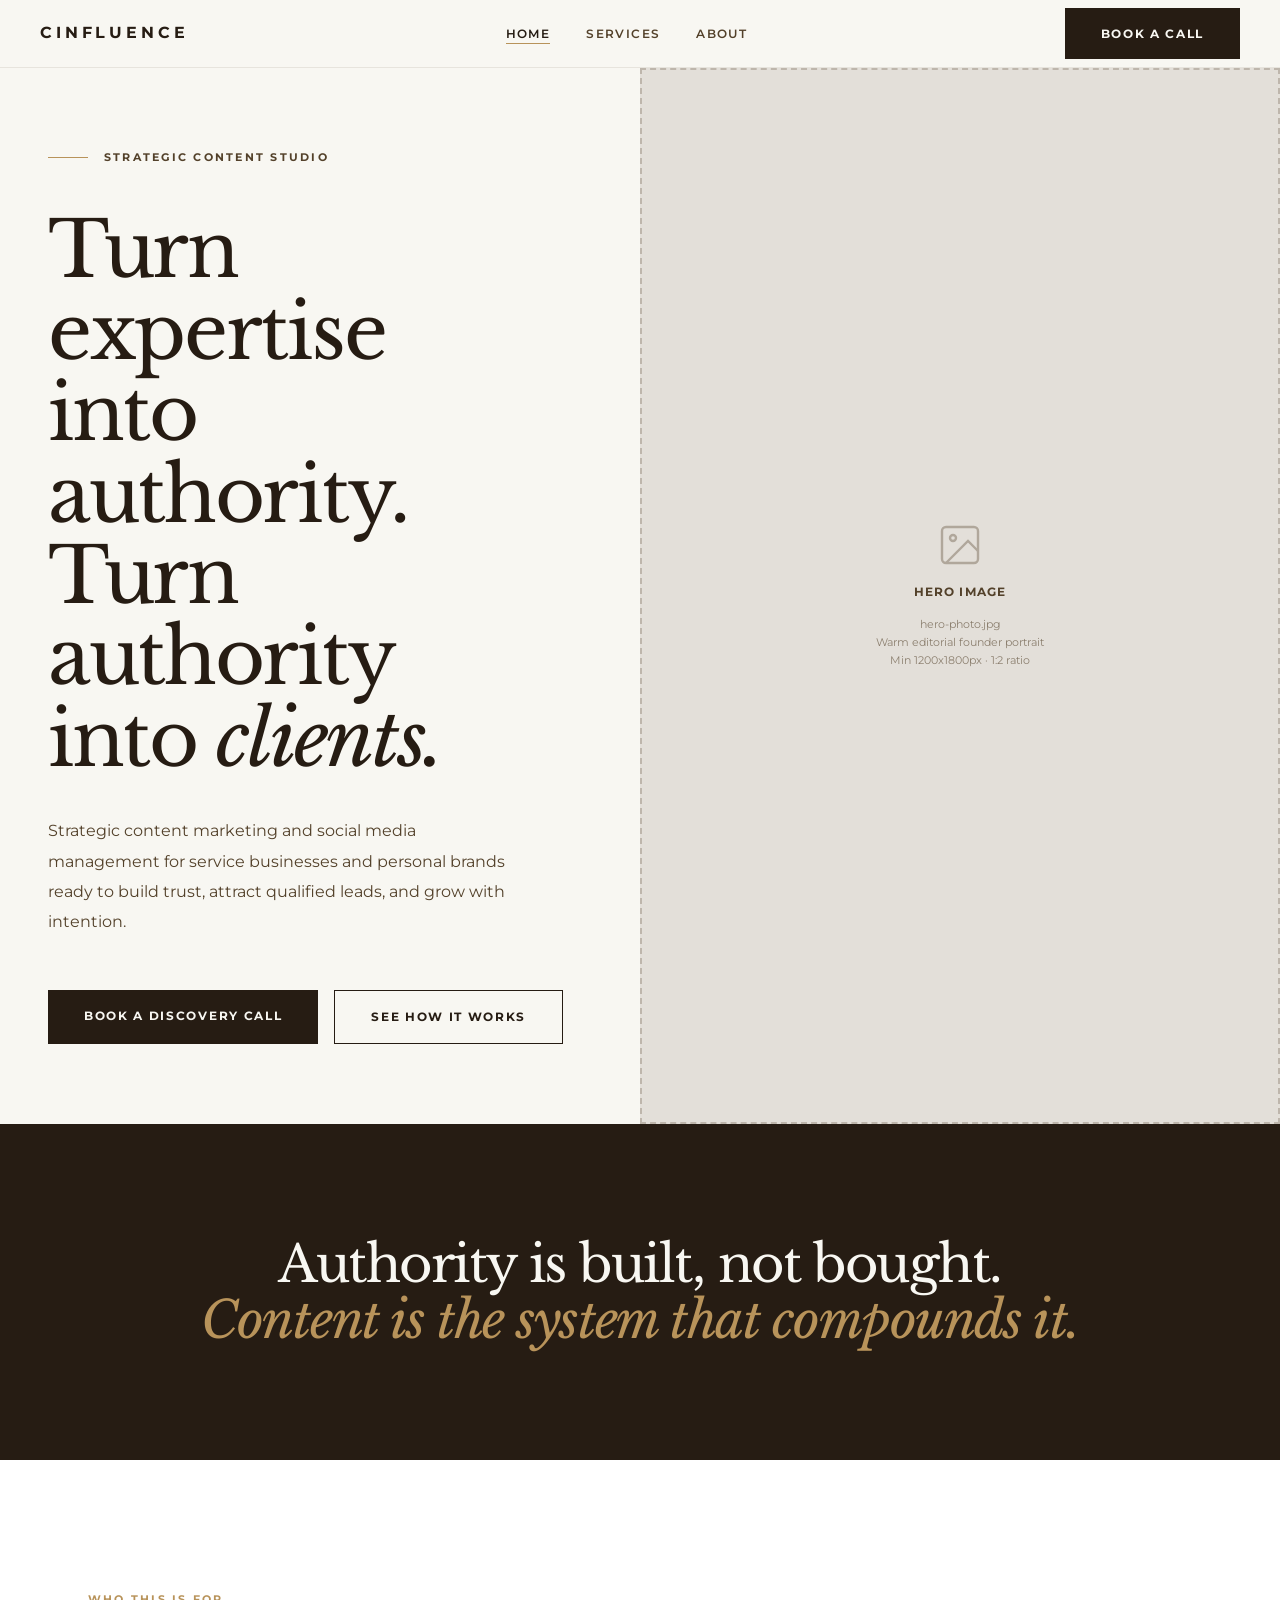
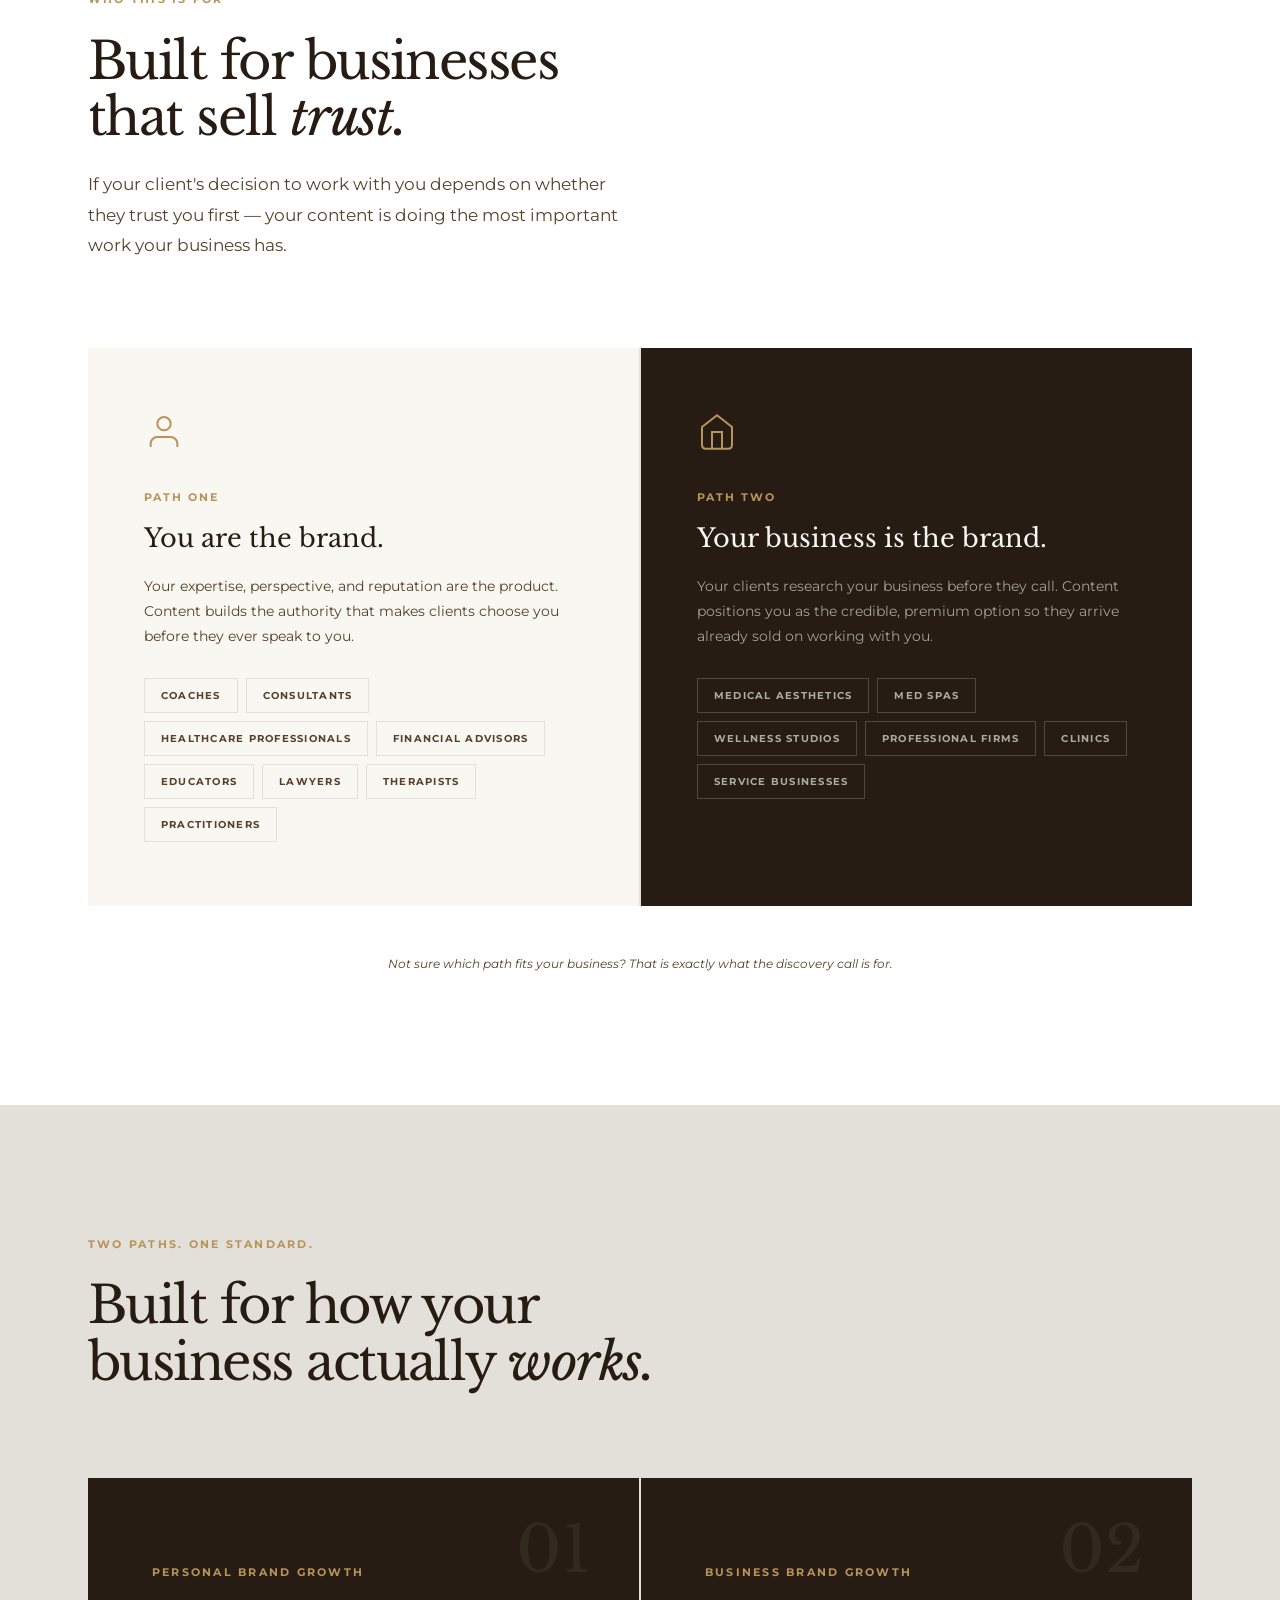
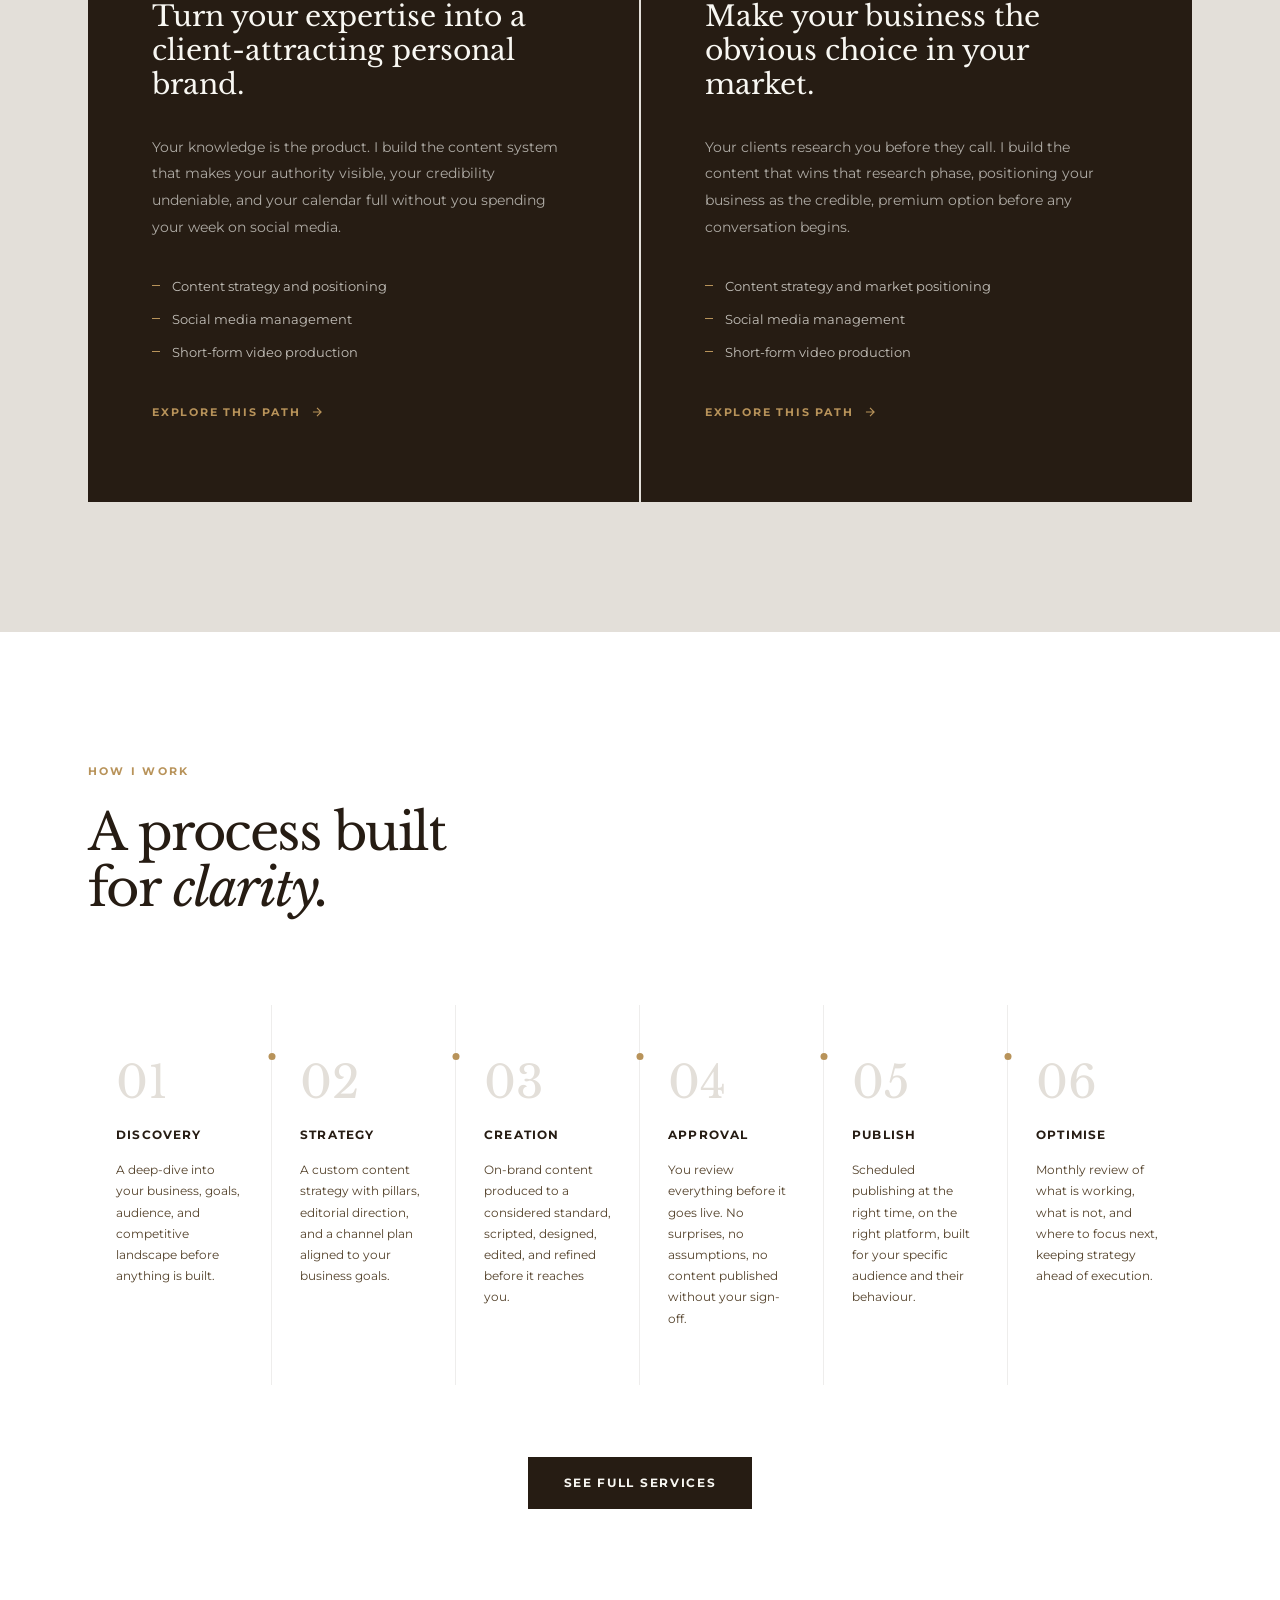
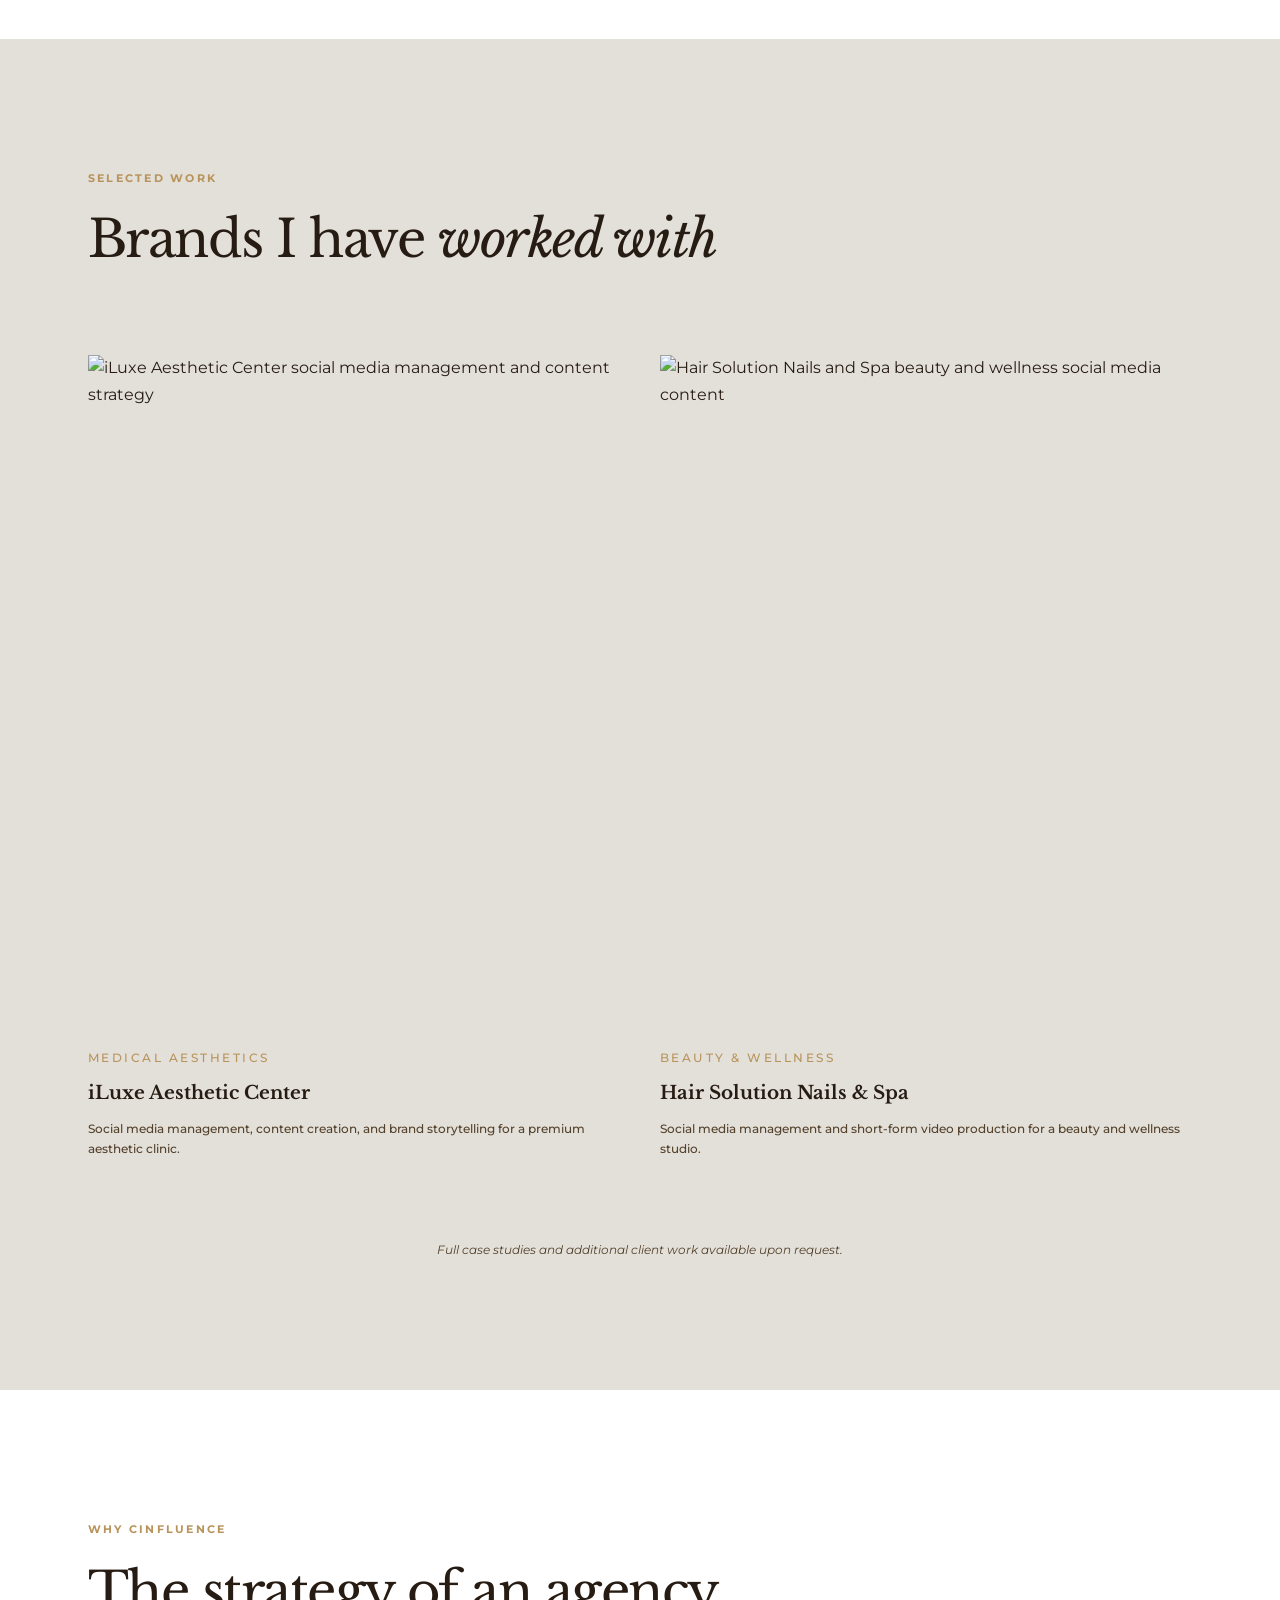
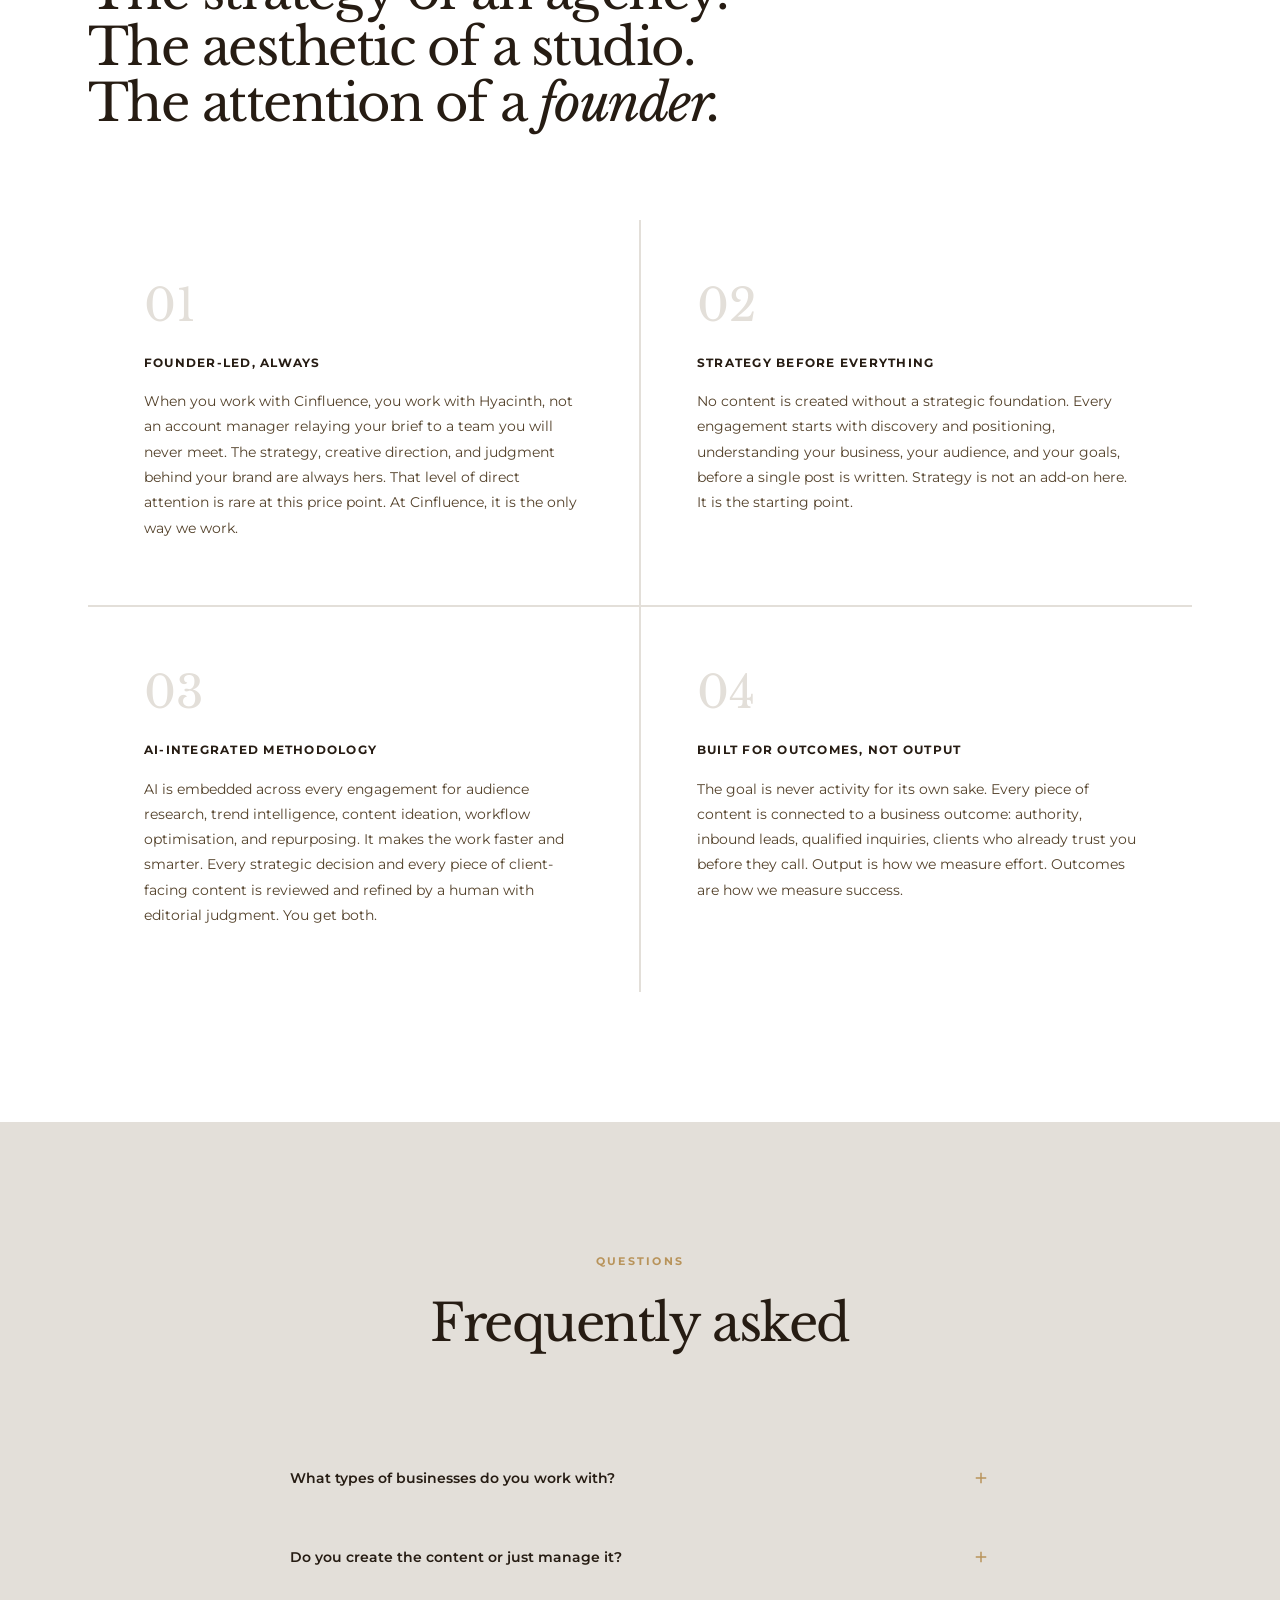
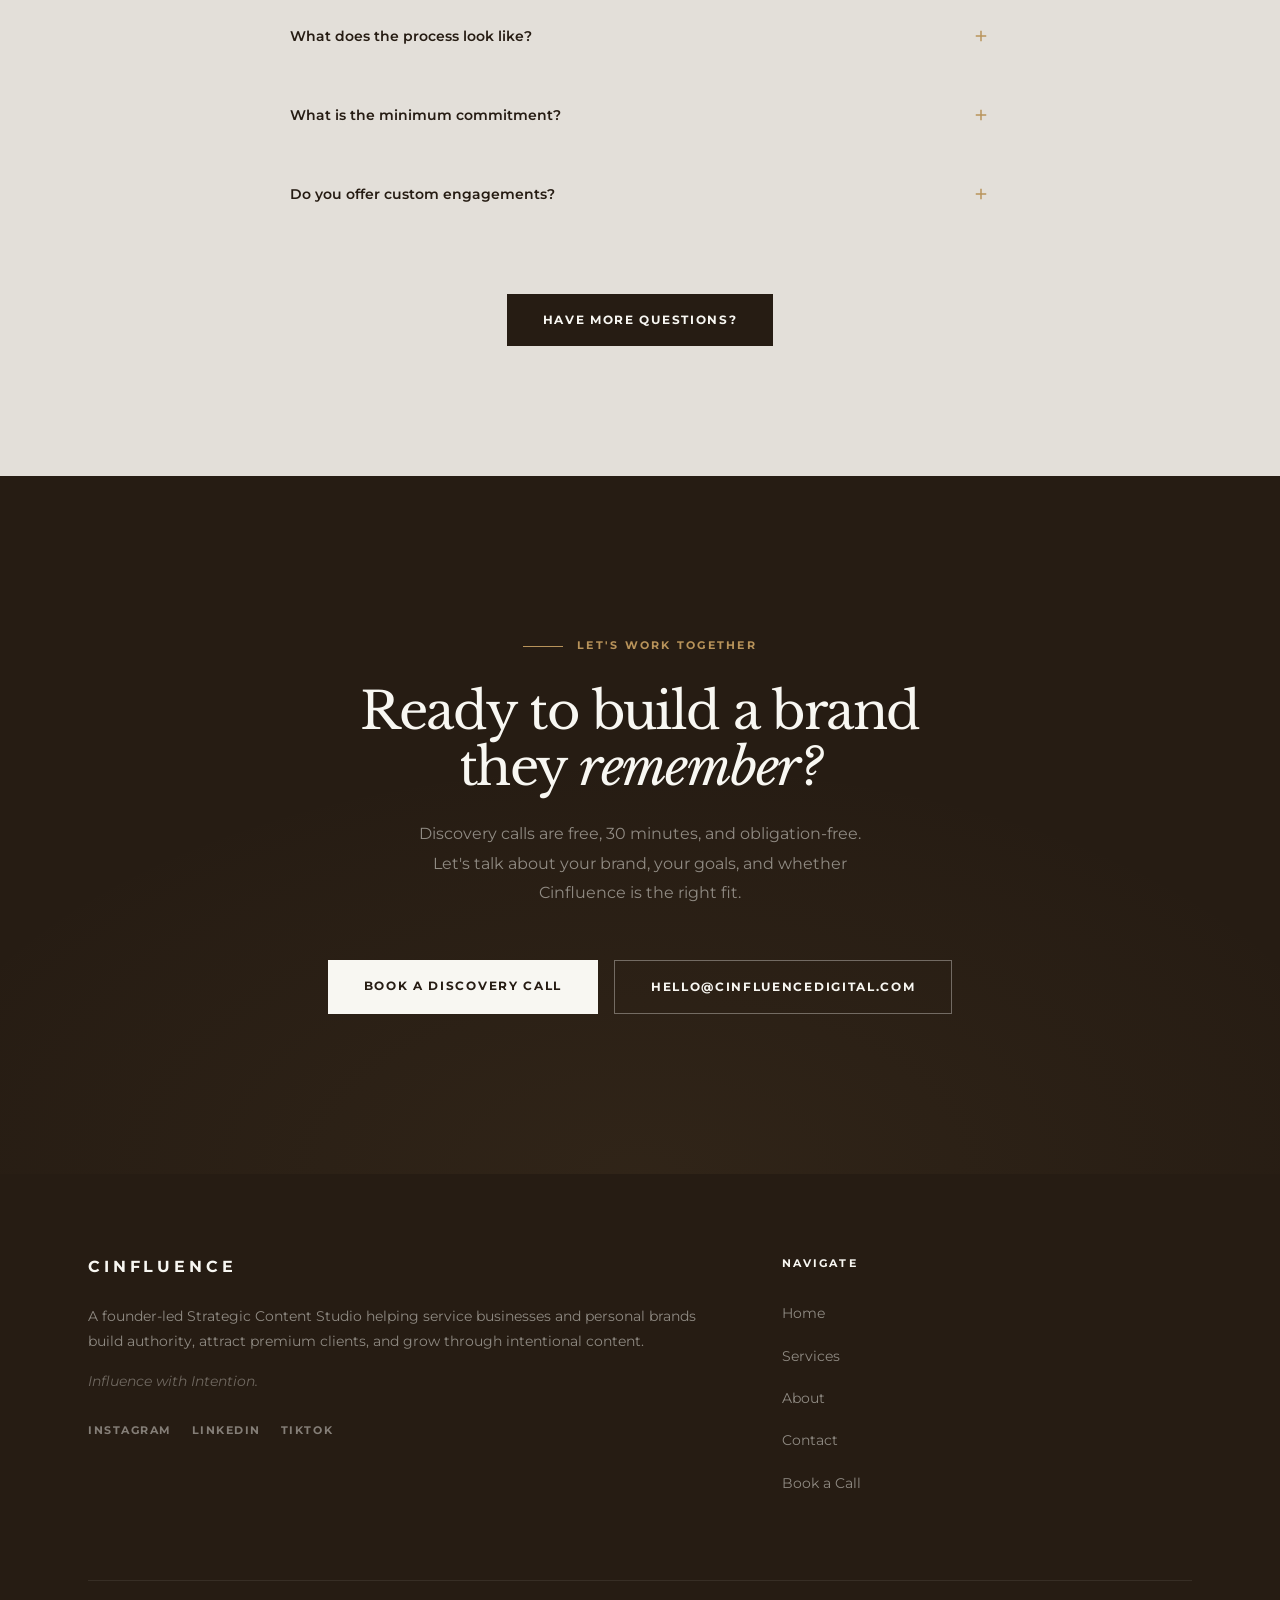
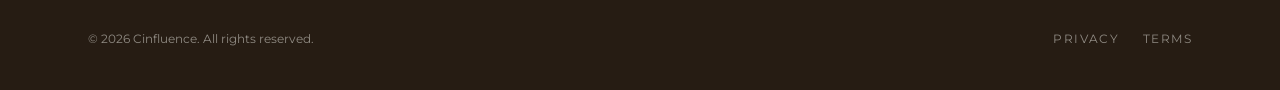
==== index.html @ 8255466a "Add files via upload" ====
<!DOCTYPE html>
<html lang="en">
<head>
<meta charset="UTF-8"/>
<meta name="viewport" content="width=device-width, initial-scale=1.0"/>
<title>Cinfluence — Strategic Content Studio for Service Businesses &amp; Personal Brands</title>
<meta name="description" content="Cinfluence is a founder-led strategic content studio helping service businesses and personal brands build authority, attract qualified leads, and grow through intentional social media and content marketing."/>
<link rel="stylesheet" href="style.css"/>
<style>
/* ── HERO ───────────────────────────────────────────── */
.hero {
  min-height: 100vh;
  display: grid;
  grid-template-columns: 1fr 1fr;
  padding-top: var(--nav-h);
}
.hero-content {
  display: flex;
  flex-direction: column;
  justify-content: center;
  padding: 80px 64px 80px 48px;
}
.hero-eyebrow { display: flex; align-items: center; gap: 16px; margin-bottom: 44px; }
.hero-eyebrow-line { width: 40px; height: 1px; background: var(--gold); flex-shrink: 0; }
.hero-h1 { margin-bottom: 36px; }
.hero-sub { max-width: 480px; margin-bottom: 52px; font-size: 1rem; line-height: 1.9; color: var(--taupe); }
.hero-image { position: relative; overflow: hidden; background: var(--stone); }
.hero-image img { width: 100%; height: 100%; object-fit: cover; }
.hero-image .img-ph { min-height: 100%; }

/* Work preview */
.wp-card { position: relative; }
.wp-card-img { aspect-ratio: 4/5; overflow: hidden; background: var(--stone); position: relative; }
.wp-card-img img { width: 100%; height: 100%; object-fit: cover; transition: transform .5s var(--ease); }
.wp-card:hover .wp-card-img img { transform: scale(1.04); }
.wp-card-img .img-ph { aspect-ratio: 4/5; min-height: auto; }
.wp-card-info { padding: 28px 0 0; }
.wp-card-info .label { color: var(--gold); display: block; margin-bottom: 10px; }
.wp-card-info h3 { font-family: var(--ff-serif); font-size: 1.15rem; margin-bottom: 10px; }
.wp-card-info span { font-size: .78rem; color: var(--taupe); font-weight: 500; line-height: 1.6; display: block; }

/* Process */
.process-row { display: grid; grid-template-columns: repeat(6,1fr); gap: 0; }
.pr-step { padding: 56px 28px; border-right: 1px solid rgba(38,28,19,.08); position: relative; }
.pr-step:last-child { border-right: none; }
.pr-num { font-family: var(--ff-serif); font-size: 2.8rem; font-weight: 400; color: var(--stone); line-height: 1; margin-bottom: 20px; display: block; }
.pr-title { font-size: .74rem; font-weight: 700; letter-spacing: .1em; text-transform: uppercase; color: var(--espresso); margin-bottom: 14px; }
.pr-desc { font-size: .78rem; color: var(--taupe); line-height: 1.7; }
.pr-dot { position: absolute; top: 48px; right: -1px; width: 7px; height: 7px; background: var(--gold); border-radius: 50%; transform: translateX(50%); }
.pr-step:last-child .pr-dot { display: none; }

/* FAQ */
.faq-list { max-width: 700px; margin: 0 auto; }
.faq-item { border-bottom: 1px solid var(--stone); }
.faq-q { width: 100%; background: none; border: none; text-align: left; padding: 30px 0; display: flex; justify-content: space-between; align-items: center; font-size: .9rem; font-weight: 600; color: var(--espresso); gap: 20px; font-family: var(--ff-sans); }
.faq-icon { width: 18px; height: 18px; flex-shrink: 0; color: var(--gold); transition: transform .3s var(--ease); }
.faq-a { max-height: 0; overflow: hidden; transition: max-height .4s var(--ease), padding .3s; font-size: .88rem; color: var(--taupe); line-height: 1.8; }
.faq-item.open .faq-a { max-height: 220px; padding-bottom: 26px; }
.faq-item.open .faq-icon { transform: rotate(45deg); }

/* Final CTA */
.final-cta { background: var(--espresso); padding: 160px 0; text-align: center; position: relative; overflow: hidden; }
.final-cta-glow { position: absolute; inset: 0; background: radial-gradient(ellipse 60% 60% at 50% 100%, rgba(184,147,90,.07), transparent); pointer-events: none; }

/* Responsive */
@media (max-width: 1024px) {
  .hero { grid-template-columns: 1fr; min-height: auto; }
  .hero-image { height: 55vh; }
  .hero-content { padding: 80px 40px 60px; }
  .process-row { grid-template-columns: repeat(3,1fr); }
}
@media (max-width: 768px) {
  .process-row { grid-template-columns: repeat(2,1fr); }
}
</style>
</head>
<body>

<!-- NAV -->
<nav id="navbar">
  <div class="nav-inner">
    <a href="index.html" class="nav-logo">Cinfluence</a>
    <ul class="nav-links">
      <li><a href="index.html" class="active">Home</a></li>
      <li><a href="services.html">Services</a></li>
      <li><a href="about.html">About</a></li>
      <!-- Phase 2: work.html | pricing.html | journal.html -->
    </ul>
    <div class="nav-cta">
      <a href="https://calendly.com/hyacinth-cinfluencedigital/discovery-call" target="_blank" rel="noopener" class="btn btn-primary">Book a Call</a>
      <button class="hamburger" onclick="openMenu()" aria-label="Open menu"><span></span><span></span><span></span></button>
    </div>
  </div>
</nav>
<div class="mobile-menu" id="mobileMenu" role="dialog" aria-label="Navigation menu">
  <button class="mobile-close" onclick="closeMenu()" aria-label="Close menu">&#x2715;</button>
  <a href="index.html" onclick="closeMenu()">Home</a>
  <a href="services.html" onclick="closeMenu()">Services</a>
  <a href="about.html" onclick="closeMenu()">About</a>
  <a href="https://calendly.com/hyacinth-cinfluencedigital/discovery-call" target="_blank" rel="noopener" class="btn btn-primary" onclick="closeMenu()">Book a Call</a>
</div>

<!-- HERO -->
<section class="hero" id="hero">
  <div class="hero-content fade-up">
    <div class="hero-eyebrow">
      <div class="hero-eyebrow-line"></div>
      <span class="label" style="color:var(--taupe)">Strategic Content Studio</span>
    </div>
    <h1 class="heading-xl hero-h1">
      Turn expertise<br>into authority.<br>Turn authority<br>into <em>clients.</em>
    </h1>
    <p class="hero-sub">Strategic content marketing and social media management for service businesses and personal brands ready to build trust, attract qualified leads, and grow with intention.</p>
    <div class="btn-group">
      <a href="https://calendly.com/hyacinth-cinfluencedigital/discovery-call" target="_blank" rel="noopener" class="btn btn-primary">Book a Discovery Call</a>
      <a href="services.html" class="btn btn-outline">See How It Works</a>
    </div>
  </div>
  <div class="hero-image">
    <!-- ATTACH: hero-photo.jpg — warm editorial founder portrait — min 1200x1800px, 1:2 ratio -->
    <div class="img-ph">
      <svg width="48" height="48" viewBox="0 0 24 24" fill="none" stroke="currentColor" stroke-width="1.2" aria-hidden="true"><rect x="3" y="3" width="18" height="18" rx="2"/><circle cx="8.5" cy="8.5" r="1.5"/><polyline points="21 15 16 10 5 21"/></svg>
      <div class="ph-title">Hero Image</div>
      <div class="ph-sub">hero-photo.jpg<br>Warm editorial founder portrait<br>Min 1200x1800px · 1:2 ratio</div>
    </div>
  </div>
</section>

<!-- STATEMENT BAND -->
<div class="statement-band fade-up">
  <div class="container">
    <p class="heading-lg">Authority is built, not bought.<br><em>Content is the system that compounds it.</em></p>
  </div>
</div>

<!-- WHO WE HELP -->
<section class="section section--white" id="who-we-help">
  <div class="container">
    <div class="section-header fade-up">
      <span class="label">Who This Is For</span>
      <h2 class="heading-lg">Built for businesses<br>that sell <em>trust.</em></h2>
      <p class="body-lg" style="margin-top:24px;max-width:540px">If your client's decision to work with you depends on whether they trust you first — your content is doing the most important work your business has.</p>
    </div>
    <div class="who-grid fade-up">
      <div class="who-card">
        <svg class="who-card-icon" viewBox="0 0 24 24" fill="none" stroke="currentColor" stroke-width="1.2" aria-hidden="true"><path d="M20 21v-2a4 4 0 00-4-4H8a4 4 0 00-4 4v2"/><circle cx="12" cy="7" r="4"/></svg>
        <span class="who-card-label">Path One</span>
        <h3>You are the brand.</h3>
        <p>Your expertise, perspective, and reputation are the product. Content builds the authority that makes clients choose you before they ever speak to you.</p>
        <div class="tag-pill-row">
          <span class="tag-pill">Coaches</span>
          <span class="tag-pill">Consultants</span>
          <span class="tag-pill">Healthcare Professionals</span>
          <span class="tag-pill">Financial Advisors</span>
          <span class="tag-pill">Educators</span>
          <span class="tag-pill">Lawyers</span>
          <span class="tag-pill">Therapists</span>
          <span class="tag-pill">Practitioners</span>
        </div>
      </div>
      <div class="who-card who-card--dark">
        <svg class="who-card-icon" viewBox="0 0 24 24" fill="none" stroke="currentColor" stroke-width="1.2" aria-hidden="true"><path d="M3 9l9-7 9 7v11a2 2 0 01-2 2H5a2 2 0 01-2-2z"/><polyline points="9 22 9 12 15 12 15 22"/></svg>
        <span class="who-card-label">Path Two</span>
        <h3>Your business is the brand.</h3>
        <p>Your clients research your business before they call. Content positions you as the credible, premium option so they arrive already sold on working with you.</p>
        <div class="tag-pill-row">
          <span class="tag-pill tag-pill--light">Medical Aesthetics</span>
          <span class="tag-pill tag-pill--light">Med Spas</span>
          <span class="tag-pill tag-pill--light">Wellness Studios</span>
          <span class="tag-pill tag-pill--light">Professional Firms</span>
          <span class="tag-pill tag-pill--light">Clinics</span>
          <span class="tag-pill tag-pill--light">Service Businesses</span>
        </div>
      </div>
    </div>
    <p class="who-card-note fade-up">Not sure which path fits your business? That is exactly what the discovery call is for.</p>
  </div>
</section>

<!-- TWO SOLUTIONS -->
<section class="section section--stone" id="solutions">
  <div class="container">
    <div class="section-header fade-up">
      <span class="label">Two Paths. One Standard.</span>
      <h2 class="heading-lg">Built for how your<br>business actually <em>works.</em></h2>
    </div>
    <div class="solutions-grid fade-up">
      <div class="solution-card">
        <span class="solution-card-num">01</span>
        <div>
          <span class="label">Personal Brand Growth</span>
          <h3 style="margin-top:16px">Turn your expertise into a client-attracting personal brand.</h3>
        </div>
        <p>Your knowledge is the product. I build the content system that makes your authority visible, your credibility undeniable, and your calendar full without you spending your week on social media.</p>
        <ul class="solution-includes" aria-label="What is included">
          <li>Content strategy and positioning</li>
          <li>Social media management</li>
          <li>Short-form video production</li>
        </ul>
        <a href="services.html#personal-brand" class="solution-link">
          Explore this path
          <svg viewBox="0 0 24 24" fill="none" stroke="currentColor" stroke-width="2" aria-hidden="true"><path d="M5 12h14M12 5l7 7-7 7"/></svg>
        </a>
      </div>
      <div class="solution-card">
        <span class="solution-card-num">02</span>
        <div>
          <span class="label">Business Brand Growth</span>
          <h3 style="margin-top:16px">Make your business the obvious choice in your market.</h3>
        </div>
        <p>Your clients research you before they call. I build the content that wins that research phase, positioning your business as the credible, premium option before any conversation begins.</p>
        <ul class="solution-includes" aria-label="What is included">
          <li>Content strategy and market positioning</li>
          <li>Social media management</li>
          <li>Short-form video production</li>
        </ul>
        <a href="services.html#business-brand" class="solution-link">
          Explore this path
          <svg viewBox="0 0 24 24" fill="none" stroke="currentColor" stroke-width="2" aria-hidden="true"><path d="M5 12h14M12 5l7 7-7 7"/></svg>
        </a>
      </div>
    </div>
  </div>
</section>

<!-- PROCESS -->
<section class="section section--white" id="process">
  <div class="container">
    <div class="section-header fade-up">
      <span class="label">How I Work</span>
      <h2 class="heading-lg">A process built<br>for <em>clarity.</em></h2>
    </div>
    <div class="process-row">
      <div class="pr-step fade-up">
        <span class="pr-num">01</span>
        <div class="pr-title">Discovery</div>
        <p class="pr-desc">A deep-dive into your business, goals, audience, and competitive landscape before anything is built.</p>
        <div class="pr-dot"></div>
      </div>
      <div class="pr-step fade-up">
        <span class="pr-num">02</span>
        <div class="pr-title">Strategy</div>
        <p class="pr-desc">A custom content strategy with pillars, editorial direction, and a channel plan aligned to your business goals.</p>
        <div class="pr-dot"></div>
      </div>
      <div class="pr-step fade-up">
        <span class="pr-num">03</span>
        <div class="pr-title">Creation</div>
        <p class="pr-desc">On-brand content produced to a considered standard, scripted, designed, edited, and refined before it reaches you.</p>
        <div class="pr-dot"></div>
      </div>
      <div class="pr-step fade-up">
        <span class="pr-num">04</span>
        <div class="pr-title">Approval</div>
        <p class="pr-desc">You review everything before it goes live. No surprises, no assumptions, no content published without your sign-off.</p>
        <div class="pr-dot"></div>
      </div>
      <div class="pr-step fade-up">
        <span class="pr-num">05</span>
        <div class="pr-title">Publish</div>
        <p class="pr-desc">Scheduled publishing at the right time, on the right platform, built for your specific audience and their behaviour.</p>
        <div class="pr-dot"></div>
      </div>
      <div class="pr-step fade-up">
        <span class="pr-num">06</span>
        <div class="pr-title">Optimise</div>
        <p class="pr-desc">Monthly review of what is working, what is not, and where to focus next, keeping strategy ahead of execution.</p>
      </div>
    </div>
    <div class="process-cta-row fade-up">
      <a href="services.html" class="btn btn-primary">See Full Services</a>
    </div>
  </div>
</section>

<!-- SELECTED WORK -->
<section class="section section--stone" id="work">
  <div class="container">
    <div class="section-header fade-up">
      <span class="label">Selected Work</span>
      <h2 class="heading-lg">Brands I have <em>worked with</em></h2>
    </div>
    <div class="work-preview-2 fade-up">
      <div class="wp-card">
        <div class="wp-card-img">
          <img src="assets/work/iluxe-graphicdesigns.jpg" alt="iLuxe Aesthetic Center social media management and content strategy" loading="lazy" width="800" height="1000" style="width:100%;height:100%;object-fit:cover">
        </div>
        <div class="wp-card-info">
          <span class="label">Medical Aesthetics</span>
          <h3>iLuxe Aesthetic Center</h3>
          <span>Social media management, content creation, and brand storytelling for a premium aesthetic clinic.</span>
        </div>
      </div>
      <div class="wp-card">
        <div class="wp-card-img">
          <img src="assets/work/hairsolution-graphicdesigns.jpg" alt="Hair Solution Nails and Spa beauty and wellness social media content" loading="lazy" width="800" height="1000" style="width:100%;height:100%;object-fit:cover">
        </div>
        <div class="wp-card-info">
          <span class="label">Beauty &amp; Wellness</span>
          <h3>Hair Solution Nails &amp; Spa</h3>
          <span>Social media management and short-form video production for a beauty and wellness studio.</span>
        </div>
      </div>
    </div>
    <p class="work-note fade-up">Full case studies and additional client work available upon request.</p>
  </div>
</section>

<!-- WHY CINFLUENCE -->
<section class="section section--white" id="why">
  <div class="container">
    <div class="section-header fade-up">
      <span class="label">Why Cinfluence</span>
      <h2 class="heading-lg">The strategy of an agency.<br>The aesthetic of a studio.<br>The attention of a <em>founder.</em></h2>
    </div>
    <div class="why-grid fade-up">
      <div class="why-card">
        <div class="why-card-num">01</div>
        <h3>Founder-Led, Always</h3>
        <p>When you work with Cinfluence, you work with Hyacinth, not an account manager relaying your brief to a team you will never meet. The strategy, creative direction, and judgment behind your brand are always hers. That level of direct attention is rare at this price point. At Cinfluence, it is the only way we work.</p>
      </div>
      <div class="why-card">
        <div class="why-card-num">02</div>
        <h3>Strategy Before Everything</h3>
        <p>No content is created without a strategic foundation. Every engagement starts with discovery and positioning, understanding your business, your audience, and your goals, before a single post is written. Strategy is not an add-on here. It is the starting point.</p>
      </div>
      <div class="why-card">
        <div class="why-card-num">03</div>
        <h3>AI-Integrated Methodology</h3>
        <p>AI is embedded across every engagement for audience research, trend intelligence, content ideation, workflow optimisation, and repurposing. It makes the work faster and smarter. Every strategic decision and every piece of client-facing content is reviewed and refined by a human with editorial judgment. You get both.</p>
      </div>
      <div class="why-card">
        <div class="why-card-num">04</div>
        <h3>Built for Outcomes, Not Output</h3>
        <p>The goal is never activity for its own sake. Every piece of content is connected to a business outcome: authority, inbound leads, qualified inquiries, clients who already trust you before they call. Output is how we measure effort. Outcomes are how we measure success.</p>
      </div>
    </div>
  </div>
</section>

<!-- FAQ -->
<section class="section section--stone" id="faq">
  <div class="container">
    <div class="section-header center fade-up">
      <span class="label">Questions</span>
      <h2 class="heading-lg">Frequently asked</h2>
    </div>
    <div class="faq-list fade-up">
      <div class="faq-item">
        <button class="faq-q" onclick="toggleFaq(this)">What types of businesses do you work with?<svg class="faq-icon" viewBox="0 0 24 24" fill="none" stroke="currentColor" stroke-width="2" aria-hidden="true"><line x1="12" y1="5" x2="12" y2="19"/><line x1="5" y1="12" x2="19" y2="12"/></svg></button>
        <div class="faq-a">Cinfluence works with two types of clients: personal brands, including coaches, consultants, healthcare professionals, financial advisors, lawyers, educators, and practitioners, and business brands, including medical aesthetics clinics, med spas, wellness studios, professional service firms, and service-based businesses. What they share is that their clients make trust-based decisions. If trust is what you are selling, your content is doing the most important work in your business.</div>
      </div>
      <div class="faq-item">
        <button class="faq-q" onclick="toggleFaq(this)">Do you create the content or just manage it?<svg class="faq-icon" viewBox="0 0 24 24" fill="none" stroke="currentColor" stroke-width="2" aria-hidden="true"><line x1="12" y1="5" x2="12" y2="19"/><line x1="5" y1="12" x2="19" y2="12"/></svg></button>
        <div class="faq-a">Both. I handle strategy, scripting, content design, video production, scheduling, and community management so you can focus on running your business. Every piece of content goes through your approval before it goes live. Nothing is published without your sign-off.</div>
      </div>
      <div class="faq-item">
        <button class="faq-q" onclick="toggleFaq(this)">What does the process look like?<svg class="faq-icon" viewBox="0 0 24 24" fill="none" stroke="currentColor" stroke-width="2" aria-hidden="true"><line x1="12" y1="5" x2="12" y2="19"/><line x1="5" y1="12" x2="19" y2="12"/></svg></button>
        <div class="faq-a">Every engagement follows six stages: Discovery, Strategy, Creation, Approval, Publish, Optimise. No production begins without a completed strategy phase. This is intentional. The strategy is what makes the content worth producing. You will know exactly what is being built and why before anything is created.</div>
      </div>
      <div class="faq-item">
        <button class="faq-q" onclick="toggleFaq(this)">What is the minimum commitment?<svg class="faq-icon" viewBox="0 0 24 24" fill="none" stroke="currentColor" stroke-width="2" aria-hidden="true"><line x1="12" y1="5" x2="12" y2="19"/><line x1="5" y1="12" x2="19" y2="12"/></svg></button>
        <div class="faq-a">All retainer engagements have a 3-month minimum. Building authority through content is a compounding process. Three months is the realistic starting point for meaningful, directional results. After the initial term, engagements continue month-to-month.</div>
      </div>
      <div class="faq-item">
        <button class="faq-q" onclick="toggleFaq(this)">Do you offer custom engagements?<svg class="faq-icon" viewBox="0 0 24 24" fill="none" stroke="currentColor" stroke-width="2" aria-hidden="true"><line x1="12" y1="5" x2="12" y2="19"/><line x1="5" y1="12" x2="19" y2="12"/></svg></button>
        <div class="faq-a">Yes. Every partnership is shaped around your specific goals, channels, and business model. Book a discovery call and I will build a proposal tailored to where your brand is and where you want to take it.</div>
      </div>
    </div>
    <div style="text-align:center;margin-top:60px" class="fade-up">
      <a href="about.html#contact" class="btn btn-primary">Have More Questions?</a>
    </div>
  </div>
</section>

<!-- FINAL CTA -->
<section class="final-cta" id="cta">
  <div class="final-cta-glow"></div>
  <div class="container" style="position:relative">
    <div class="fade-up">
      <span class="label" style="color:var(--gold);display:block;margin-bottom:28px"><span class="gold-rule"></span>Let's Work Together</span>
      <h2 class="heading-lg" style="color:var(--ivory);max-width:600px;margin:0 auto 24px">Ready to build a brand<br>they <em>remember?</em></h2>
      <p style="color:rgba(248,247,242,.5);margin-bottom:52px;max-width:460px;margin-left:auto;margin-right:auto;line-height:1.85">Discovery calls are free, 30 minutes, and obligation-free. Let's talk about your brand, your goals, and whether Cinfluence is the right fit.</p>
      <div class="btn-group" style="justify-content:center">
        <a href="https://calendly.com/hyacinth-cinfluencedigital/discovery-call" target="_blank" rel="noopener" class="btn btn-ivory">Book a Discovery Call</a>
        <a href="mailto:hello@cinfluencedigital.com" class="btn btn-outline-light">hello@cinfluencedigital.com</a>
      </div>
    </div>
  </div>
</section>

<!-- FOOTER -->
<footer class="footer-simple">
  <div class="container">
    <div class="footer-top">
      <div>
        <span class="footer-logo">Cinfluence</span>
        <p class="footer-tagline">A founder-led Strategic Content Studio helping service businesses and personal brands build authority, attract premium clients, and grow through intentional content.</p>
        <p class="footer-tagline" style="margin-top:16px;font-style:italic;color:rgba(248,247,242,.35)">Influence with Intention.</p>
        <div class="footer-social-row">
          <a href="https://instagram.com/cinfluence.digital" target="_blank" rel="noopener">Instagram</a>
          <a href="https://linkedin.com/company/cinfluencedigital" target="_blank" rel="noopener">LinkedIn</a>
          <a href="https://tiktok.com/@cinfluence.digital" target="_blank" rel="noopener">TikTok</a>
        </div>
      </div>
      <div class="footer-col">
        <h5>Navigate</h5>
        <ul class="footer-links">
          <li><a href="index.html">Home</a></li>
          <li><a href="services.html">Services</a></li>
          <li><a href="about.html">About</a></li>
          <li><a href="about.html#contact">Contact</a></li>
          <li><a href="https://calendly.com/hyacinth-cinfluencedigital/discovery-call" target="_blank" rel="noopener">Book a Call</a></li>
        </ul>
      </div>
    </div>
    <div class="footer-bottom">
      <span>&copy; 2026 Cinfluence. All rights reserved.</span>
      <div class="footer-social">
        <a href="#">Privacy</a>
        <a href="#">Terms</a>
      </div>
    </div>
  </div>
</footer>

<script src="main.js"></script>
</body>
</html>
---- style.css ----
/* ═══════════════════════════════════════════════════
   CINFLUENCE — Global Stylesheet
   Fonts: Libre Baskerville (serif) + Montserrat (sans)
═══════════════════════════════════════════════════ */

@import url('https://fonts.googleapis.com/css2?family=Libre+Baskerville:ital,wght@0,400;0,700;1,400&family=Montserrat:wght@400;500;600;700&display=swap');

/* ── RESET ─────────────────────────────────────────── */
*, *::before, *::after { box-sizing: border-box; margin: 0; padding: 0; }
html { scroll-behavior: smooth; }

/* ── TOKENS ────────────────────────────────────────── */
:root {
  --ivory:    #F8F7F2;
  --white:    #FFFFFF;
  --espresso: #261C13;
  --coffee:   #32251A;
  --stone:    #E3DFD9;
  --taupe:    #53412A;
  --bark:     #53412A;
  --sage:     #3A4137;
  --gold:     #B8935A;
  --ff-serif: 'Libre Baskerville', Georgia, serif;
  --ff-sans:  'Montserrat', sans-serif;
  --ease:     cubic-bezier(.25,.46,.45,.94);
  --nav-h:    68px;
}

/* ── BASE ──────────────────────────────────────────── */
body {
  background: var(--ivory);
  color: var(--espresso);
  font-family: var(--ff-sans);
  font-size: 16px;
  line-height: 1.65;
  overflow-x: hidden;
}
img { display: block; max-width: 100%; }
a { text-decoration: none; color: inherit; }
button { cursor: pointer; font-family: var(--ff-sans); }

/* ── TYPOGRAPHY ────────────────────────────────────── */
.heading-xl {
  font-family: var(--ff-serif);
  font-size: clamp(2.8rem, 6vw, 5.5rem);
  font-weight: 400;
  line-height: 1.06;
  letter-spacing: -.03em;
}
.heading-lg {
  font-family: var(--ff-serif);
  font-size: clamp(2rem, 4vw, 3.5rem);
  font-weight: 400;
  line-height: 1.1;
  letter-spacing: -.03em;
}
.heading-md {
  font-family: var(--ff-serif);
  font-size: clamp(1.4rem, 2.5vw, 2.2rem);
  font-weight: 400;
  line-height: 1.2;
  letter-spacing: -.02em;
}
.heading-sm {
  font-family: var(--ff-serif);
  font-size: clamp(1.2rem, 2vw, 1.6rem);
  font-weight: 400;
  line-height: 1.3;
}
em { font-style: italic; }
.label {
  font-family: var(--ff-sans);
  font-size: .7rem;
  font-weight: 700;
  letter-spacing: .2em;
  text-transform: uppercase;
}
.body-lg { font-size: 1.05rem; line-height: 1.8; color: var(--taupe); }
.body-sm { font-size: .875rem; line-height: 1.75; color: var(--taupe); }

/* ── LAYOUT ────────────────────────────────────────── */
.container { max-width: 1200px; margin: 0 auto; padding: 0 48px; }
.section    { padding: 130px 0; }
.section--dark  { background: var(--espresso); color: var(--ivory); }
.section--stone { background: var(--stone); }
.section--white { background: var(--white); }

/* ── BUTTONS ───────────────────────────────────────── */
.btn {
  display: inline-block;
  font-family: var(--ff-sans);
  font-size: .75rem;
  font-weight: 700;
  letter-spacing: .14em;
  text-transform: uppercase;
  padding: 16px 36px;
  border: none;
  transition: all .3s var(--ease);
}
.btn-primary  { background: var(--espresso); color: var(--ivory); }
.btn-primary:hover  { background: var(--coffee); transform: translateY(-2px); box-shadow: 0 12px 40px rgba(38,28,19,.2); }
.btn-outline  { background: transparent; color: var(--espresso); border: 1.5px solid var(--espresso); }
.btn-outline:hover  { background: var(--espresso); color: var(--ivory); }
.btn-outline-light { background: transparent; color: var(--ivory); border: 1.5px solid rgba(248,247,242,.35); }
.btn-outline-light:hover { background: var(--ivory); color: var(--espresso); }
.btn-ivory    { background: var(--ivory); color: var(--espresso); }
.btn-ivory:hover    { background: var(--white); transform: translateY(-2px); }
.btn-gold     { background: var(--gold); color: var(--white); }
.btn-gold:hover     { opacity: .88; transform: translateY(-2px); }
.btn-group    { display: flex; gap: 16px; flex-wrap: wrap; }

/* ── NAVIGATION ────────────────────────────────────── */
nav {
  position: fixed;
  top: 0; left: 0; right: 0;
  z-index: 999;
  height: var(--nav-h);
  background: rgba(248,247,242,.96);
  backdrop-filter: blur(14px);
  -webkit-backdrop-filter: blur(14px);
  border-bottom: 1px solid rgba(83,65,42,.1);
  transition: box-shadow .3s;
}
nav.scrolled { box-shadow: 0 2px 30px rgba(38,28,19,.08); }
.nav-inner {
  max-width: 1280px;
  margin: 0 auto;
  padding: 0 40px;
  height: 100%;
  display: flex;
  align-items: center;
  justify-content: space-between;
  gap: 32px;
}
.nav-logo {
  font-family: var(--ff-sans);
  font-size: 1rem;
  font-weight: 700;
  letter-spacing: .24em;
  text-transform: uppercase;
  color: var(--espresso);
  flex-shrink: 0;
}
.nav-links {
  display: flex;
  gap: 36px;
  list-style: none;
}
.nav-links a {
  font-size: .72rem;
  font-weight: 600;
  letter-spacing: .12em;
  text-transform: uppercase;
  color: var(--taupe);
  transition: color .2s;
  position: relative;
}
.nav-links a::after {
  content: '';
  position: absolute;
  bottom: -3px; left: 0;
  width: 0; height: 1px;
  background: var(--gold);
  transition: width .3s var(--ease);
}
.nav-links a:hover,
.nav-links a.active { color: var(--espresso); }
.nav-links a:hover::after,
.nav-links a.active::after { width: 100%; }
.nav-cta { flex-shrink: 0; }
.hamburger { display: none; flex-direction: column; gap: 5px; background: none; border: none; padding: 4px; }
.hamburger span { width: 24px; height: 1.5px; background: var(--espresso); display: block; transition: .3s; }

/* Mobile menu */
.mobile-menu {
  display: none;
  position: fixed;
  inset: 0;
  background: var(--ivory);
  z-index: 998;
  flex-direction: column;
  align-items: center;
  justify-content: center;
  gap: 36px;
}
.mobile-menu.open { display: flex; }
.mobile-menu a {
  font-family: var(--ff-serif);
  font-size: 2.2rem;
  color: var(--espresso);
  font-weight: 400;
  transition: color .2s;
}
.mobile-menu a:hover { color: var(--gold); }
.mobile-close {
  position: absolute;
  top: 24px; right: 40px;
  font-size: 1.4rem;
  background: none; border: none;
  color: var(--espresso);
}
.nav-offset { padding-top: var(--nav-h); }

/* ── PAGE HERO (inner pages) ───────────────────────── */
.page-hero {
  background: var(--espresso);
  padding: 120px 0 100px;
  position: relative;
  overflow: hidden;
}
.page-hero::after {
  content: '';
  position: absolute;
  bottom: 0; left: 0; right: 0;
  height: 1px;
  background: rgba(248,247,242,.08);
}
.page-hero-bg {
  position: absolute; inset: 0;
  background: radial-gradient(ellipse 60% 80% at 80% 50%, rgba(178,147,91,.06), transparent);
  pointer-events: none;
}
.page-hero .label { color: var(--gold); display: block; margin-bottom: 24px; }
.page-hero .heading-xl { color: var(--ivory); }
.page-hero p { color: rgba(248,247,242,.6); max-width: 520px; margin-top: 32px; font-size: 1rem; line-height: 1.9; }

/* ── SECTION HEADER ────────────────────────────────── */
.section-header { margin-bottom: 88px; }
.section-header .label { color: var(--gold); display: block; margin-bottom: 24px; }
.section-header.center { text-align: center; }
.section-header.center p { max-width: 520px; margin: 16px auto 0; }

/* ── IMAGE PLACEHOLDER ─────────────────────────────── */
.img-ph {
  width: 100%; height: 100%;
  display: flex;
  flex-direction: column;
  align-items: center;
  justify-content: center;
  gap: 14px;
  background: var(--stone);
  border: 2px dashed rgba(83,65,42,.25);
  color: var(--taupe);
  text-align: center;
  padding: 32px;
}
.img-ph svg { opacity: .35; }
.img-ph .ph-title { font-size: .72rem; font-weight: 700; letter-spacing: .1em; text-transform: uppercase; }
.img-ph .ph-sub   { font-size: .7rem; opacity: .6; line-height: 1.6; }

/* ── STATEMENT BAND ────────────────────────────────── */
.statement-band {
  background: var(--espresso);
  padding: 112px 0;
  text-align: center;
}
.statement-band .heading-lg { color: var(--ivory); }
.statement-band em { color: var(--gold); }

/* ── GOLD RULE ─────────────────────────────────────── */
.gold-rule { display: inline-block; width: 40px; height: 1px; background: var(--gold); vertical-align: middle; margin-right: 14px; }

/* ── PHONE MOCKUP ──────────────────────────────────── */
.phone {
  position: relative;
  flex-shrink: 0;
}
.phone-frame {
  background: #1a110b;
  border-radius: 36px;
  padding: 9px;
  box-shadow: 0 40px 80px rgba(0,0,0,.4), inset 0 0 0 1px rgba(255,255,255,.07);
  position: relative;
}
.phone-notch {
  position: absolute;
  top: 9px; left: 50%; transform: translateX(-50%);
  width: 60px; height: 20px;
  background: #1a110b;
  border-radius: 0 0 13px 13px;
  z-index: 10;
}
.phone-btn {
  position: absolute;
  right: -3px; top: 80px;
  width: 3px; height: 55px;
  background: #110b07;
  border-radius: 0 2px 2px 0;
}
.phone-screen {
  border-radius: 28px;
  overflow: hidden;
  aspect-ratio: 9/19.5;
  position: relative;
  background: var(--stone);
}
.phone-screen .img-ph { border: none; }

/* ── SCROLL STRIP ──────────────────────────────────── */
.scroll-strip-wrap {
  overflow: hidden;
  position: relative;
}
.scroll-strip-wrap::before,
.scroll-strip-wrap::after {
  content: '';
  position: absolute;
  top: 0; bottom: 0;
  width: 140px;
  z-index: 2;
  pointer-events: none;
}
.scroll-strip-wrap::before { left: 0; background: linear-gradient(to right, var(--espresso), transparent); }
.scroll-strip-wrap::after  { right: 0; background: linear-gradient(to left,  var(--espresso), transparent); }
.scroll-track {
  display: flex;
  gap: 28px;
  width: max-content;
  animation: scrollLeft 30s linear infinite;
  padding: 32px 0 52px;
}
.scroll-track:hover { animation-play-state: paused; }
@keyframes scrollLeft {
  0%   { transform: translateX(0); }
  100% { transform: translateX(-50%); }
}
.strip-phone {
  width: 155px;
  flex-shrink: 0;
  transition: transform .4s var(--ease);
}
.strip-phone:nth-child(odd)  { margin-top: 20px; }
.strip-phone:nth-child(even) { margin-top: 0; }
.strip-phone:hover { transform: scale(1.06) translateY(-8px); }

/* ── FLOAT PHONES ──────────────────────────────────── */
.float-phone { animation-timing-function: ease-in-out; animation-iteration-count: infinite; }
.float-phone.f1 { animation-name: f1; animation-duration: 5s; }
.float-phone.f2 { animation-name: f2; animation-duration: 6.2s; }
.float-phone.f3 { animation-name: f3; animation-duration: 4.8s; }
.float-phone.f4 { animation-name: f4; animation-duration: 5.6s; }
.float-phone.f5 { animation-name: f5; animation-duration: 6.8s; }
@keyframes f1 { 0%,100%{transform:translateY(0)    rotate(-1.5deg)} 50%{transform:translateY(-22px) rotate(-1.5deg)} }
@keyframes f2 { 0%,100%{transform:translateY(-8px)  rotate(0deg)}   50%{transform:translateY(-30px) rotate(0deg)} }
@keyframes f3 { 0%,100%{transform:translateY(4px)   rotate(1.5deg)} 50%{transform:translateY(-18px) rotate(1.5deg)} }
@keyframes f4 { 0%,100%{transform:translateY(-4px)  rotate(-1deg)}  50%{transform:translateY(-26px) rotate(-1deg)} }
@keyframes f5 { 0%,100%{transform:translateY(8px)   rotate(2deg)}   50%{transform:translateY(-14px) rotate(2deg)} }

/* ── CARD STYLES ───────────────────────────────────── */
.card {
  background: var(--white);
  padding: 56px 44px;
  position: relative;
  transition: transform .3s var(--ease), box-shadow .3s;
}
.card:hover { transform: translateY(-4px); box-shadow: 0 20px 60px rgba(38,28,19,.08); }
.card-dark { background: var(--espresso); color: var(--ivory); }

/* ── FADE UP ANIMATION ─────────────────────────────── */
.fade-up {
  opacity: 0;
  transform: translateY(36px);
  transition: opacity .7s var(--ease), transform .7s var(--ease);
}
.fade-up.visible { opacity: 1; transform: translateY(0); }

/* ── FOOTER ────────────────────────────────────────── */
footer {
  background: var(--espresso);
  color: rgba(248,247,242,.5);
  padding: 80px 0 40px;
}
.footer-top {
  display: grid;
  grid-template-columns: 2fr 1fr 1fr 1fr;
  gap: 80px;
  margin-bottom: 84px;
}
.footer-logo {
  font-family: var(--ff-sans);
  font-size: 1rem;
  font-weight: 700;
  letter-spacing: .24em;
  text-transform: uppercase;
  color: var(--ivory);
  display: block;
  margin-bottom: 24px;
}
.footer-tagline { font-size: .85rem; line-height: 1.8; }
.footer-col h5 {
  font-size: .7rem;
  font-weight: 700;
  letter-spacing: .18em;
  text-transform: uppercase;
  color: var(--ivory);
  margin-bottom: 28px;
}
.footer-links { list-style: none; display: flex; flex-direction: column; gap: 16px; }
.footer-links a { font-size: .85rem; transition: color .2s; }
.footer-links a:hover { color: var(--ivory); }
.footer-bottom {
  border-top: 1px solid rgba(248,247,242,.08);
  padding-top: 48px;
  display: flex;
  justify-content: space-between;
  align-items: center;
  font-size: .78rem;
  flex-wrap: wrap;
  gap: 16px;
}
.footer-social { display: flex; gap: 24px; }
.footer-social a { font-size: .72rem; letter-spacing: .12em; text-transform: uppercase; transition: color .2s; }
.footer-social a:hover { color: var(--ivory); }

/* ── RESPONSIVE ────────────────────────────────────── */
@media (max-width: 1024px) {
  .footer-top { grid-template-columns: 1fr 1fr; }
}
@media (max-width: 768px) {
  .container { padding: 0 28px; }
  .section { padding: 96px 0; }
  .nav-links, .nav-cta .btn { display: none; }
  .hamburger { display: flex; }
  .footer-top { grid-template-columns: 1fr; gap: 40px; }
  .footer-bottom { flex-direction: column; align-items: flex-start; }
}
@media (prefers-reduced-motion: reduce) {
  .fade-up { opacity: 1; transform: none; }
  * { transition-duration: .01ms !important; animation-duration: .01ms !important; }
}

/* ── TRUST BAR LOGOS ───────────────────────────────── */
.trust-logo {
  height: 28px;
  width: auto;
  max-width: 120px;
  opacity: .4;
  filter: grayscale(100%) brightness(0.3);
  transition: opacity .25s, filter .25s;
  object-fit: contain;
}
.trust-logo:hover {
  opacity: .85;
  filter: grayscale(0%) brightness(1);
}

/* ═══════════════════════════════════════════════════
   PHASE 1 ADDITIONS — New components only.
   Existing tokens, layout, and components unchanged.
═══════════════════════════════════════════════════ */

/* ── SPACING TOKENS ────────────────────────────────── */
:root {
  --sp-1:  8px;
  --sp-2:  16px;
  --sp-3:  24px;
  --sp-4:  32px;
  --sp-5:  48px;
  --sp-6:  64px;
  --sp-7:  80px;
  --sp-8:  96px;
  --sp-9:  128px;
  --sp-10: 160px;
  --content-max: 1200px;
  --gutter: clamp(28px, 5vw, 80px);
}

/* ── TAG PILLS (industry tags) ─────────────────────── */
.tag-pill-row {
  display: flex;
  flex-wrap: wrap;
  gap: 8px;
  margin-top: 28px;
}
.tag-pill {
  display: inline-block;
  font-size: .65rem;
  font-weight: 700;
  letter-spacing: .12em;
  text-transform: uppercase;
  padding: 8px 16px;
  border: 1.5px solid var(--stone);
  color: var(--taupe);
  background: transparent;
  transition: background .2s, color .2s, border-color .2s;
}
.tag-pill:hover,
.tag-pill.active {
  background: var(--espresso);
  color: var(--ivory);
  border-color: var(--espresso);
}
.tag-pill--light {
  border-color: rgba(248,247,242,.2);
  color: rgba(248,247,242,.65);
}
.tag-pill--light:hover {
  background: rgba(248,247,242,.1);
  color: var(--ivory);
  border-color: rgba(248,247,242,.5);
}

/* ── WHO WE HELP — two-col qualification ───────────── */
.who-grid {
  display: grid;
  grid-template-columns: 1fr 1fr;
  gap: 2px;
  background: var(--stone);
  margin-top: 64px;
}
.who-card {
  background: var(--ivory);
  padding: 64px 56px;
}
.who-card--dark {
  background: var(--espresso);
  color: var(--ivory);
}
.who-card-icon {
  width: 40px;
  height: 40px;
  color: var(--gold);
  margin-bottom: 28px;
}
.who-card-label {
  font-size: .7rem;
  font-weight: 700;
  letter-spacing: .18em;
  text-transform: uppercase;
  color: var(--gold);
  display: block;
  margin-bottom: 16px;
}
.who-card h3 {
  font-family: var(--ff-serif);
  font-size: clamp(1.3rem, 2vw, 1.7rem);
  font-weight: 400;
  margin-bottom: 20px;
  line-height: 1.2;
}
.who-card p {
  font-size: .88rem;
  line-height: 1.8;
  color: var(--taupe);
  margin-bottom: 4px;
}
.who-card--dark p { color: rgba(248,247,242,.6); }
.who-card-note {
  font-size: .78rem;
  color: var(--taupe);
  font-style: italic;
  text-align: center;
  margin-top: 48px;
}

/* ── TWO-PATH SOLUTION CARDS ───────────────────────── */
.solutions-grid {
  display: grid;
  grid-template-columns: 1fr 1fr;
  gap: 2px;
  background: var(--stone);
  margin-top: 64px;
}
.solution-card {
  background: var(--espresso);
  color: var(--ivory);
  padding: 80px 64px;
  display: flex;
  flex-direction: column;
  gap: 32px;
  position: relative;
  overflow: hidden;
}
.solution-card::before {
  content: '';
  position: absolute;
  top: 0; left: 0; right: 0;
  height: 2px;
  background: var(--gold);
  transform: scaleX(0);
  transform-origin: left;
  transition: transform .5s var(--ease);
}
.solution-card:hover::before { transform: scaleX(1); }
.solution-card-num {
  font-family: var(--ff-serif);
  font-size: 4rem;
  font-weight: 400;
  color: rgba(248,247,242,.06);
  line-height: 1;
  position: absolute;
  top: 40px;
  right: 48px;
}
.solution-card .label { color: var(--gold); }
.solution-card h3 {
  font-family: var(--ff-serif);
  font-size: clamp(1.4rem, 2.2vw, 1.9rem);
  font-weight: 400;
  line-height: 1.2;
  color: var(--ivory);
}
.solution-card p {
  font-size: .9rem;
  line-height: 1.85;
  color: rgba(248,247,242,.65);
}
.solution-includes {
  list-style: none;
  display: flex;
  flex-direction: column;
  gap: 12px;
  margin-top: 4px;
}
.solution-includes li {
  font-size: .82rem;
  color: rgba(248,247,242,.75);
  padding-left: 20px;
  position: relative;
  line-height: 1.6;
}
.solution-includes li::before {
  content: '';
  position: absolute;
  left: 0;
  top: 9px;
  width: 8px;
  height: 1px;
  background: var(--gold);
}
.solution-link {
  display: inline-flex;
  align-items: center;
  gap: 10px;
  font-size: .7rem;
  font-weight: 700;
  letter-spacing: .16em;
  text-transform: uppercase;
  color: var(--gold);
  margin-top: 8px;
  transition: gap .2s;
}
.solution-link:hover { gap: 16px; }
.solution-link svg { width: 14px; height: 14px; }

/* ── WHY CINFLUENCE — differentiator grid ──────────── */
.why-grid {
  display: grid;
  grid-template-columns: repeat(2, 1fr);
  gap: 2px;
  background: var(--stone);
  margin-top: 64px;
}
.why-card {
  background: var(--white);
  padding: 64px 56px;
  position: relative;
  overflow: hidden;
}
.why-card::after {
  content: '';
  position: absolute;
  bottom: 0; left: 0;
  width: 0; height: 2px;
  background: var(--gold);
  transition: width .4s var(--ease);
}
.why-card:hover::after { width: 100%; }
.why-card-num {
  font-family: var(--ff-serif);
  font-size: 2.8rem;
  font-weight: 400;
  color: var(--stone);
  line-height: 1;
  margin-bottom: 24px;
}
.why-card h3 {
  font-size: .78rem;
  font-weight: 700;
  letter-spacing: .1em;
  text-transform: uppercase;
  color: var(--espresso);
  margin-bottom: 16px;
}
.why-card p {
  font-size: .88rem;
  color: var(--taupe);
  line-height: 1.8;
}

/* ── PROCESS ROW (existing — minor additions) ──────── */
.process-cta-row {
  text-align: center;
  margin-top: 72px;
}

/* ── WORK PREVIEW — 2-card layout ──────────────────── */
.work-preview-2 {
  display: grid;
  grid-template-columns: 1fr 1fr;
  gap: 40px;
  margin-top: 64px;
}
.work-note {
  font-size: .78rem;
  color: var(--taupe);
  font-style: italic;
  text-align: center;
  margin-top: 48px;
  padding-top: 32px;
  border-top: 1px solid var(--stone);
}

/* ── SERVICES PAGE — path sections ─────────────────── */
.path-section {
  padding: 120px 0;
  border-bottom: 1px solid var(--stone);
}
.path-section:last-of-type { border-bottom: none; }
.path-layout {
  display: grid;
  grid-template-columns: 1fr 1fr;
  gap: 100px;
  align-items: start;
  margin-top: 72px;
}
.path-includes {
  list-style: none;
  display: flex;
  flex-direction: column;
  gap: 14px;
  margin: 32px 0;
}
.path-includes li {
  font-size: .88rem;
  color: var(--espresso);
  padding-left: 22px;
  position: relative;
  line-height: 1.65;
}
.path-includes li::before {
  content: '';
  position: absolute;
  left: 0; top: 10px;
  width: 8px; height: 1px;
  background: var(--gold);
}
.path-transform {
  display: grid;
  grid-template-columns: 1fr 1fr 1fr;
  gap: 2px;
  background: var(--stone);
  margin-top: 56px;
}
.transform-col {
  padding: 36px 28px;
  background: var(--ivory);
}
.transform-col-dark {
  background: var(--espresso);
}
.transform-label {
  font-size: .62rem;
  font-weight: 700;
  letter-spacing: .16em;
  text-transform: uppercase;
  color: var(--gold);
  display: block;
  margin-bottom: 16px;
}
.transform-col p {
  font-size: .82rem;
  color: var(--taupe);
  line-height: 1.7;
}
.transform-col-dark p { color: rgba(248,247,242,.65); }
.path-investment {
  margin-top: 40px;
  padding: 32px 40px;
  border: 1px solid var(--stone);
  background: var(--white);
}
.path-investment p {
  font-size: .85rem;
  color: var(--taupe);
  line-height: 1.7;
}
.path-investment strong {
  display: block;
  font-family: var(--ff-serif);
  font-size: 1.3rem;
  font-weight: 400;
  color: var(--espresso);
  margin-bottom: 8px;
}
.ai-note {
  margin-top: 32px;
  padding: 24px 32px;
  border-left: 2px solid var(--gold);
  background: rgba(184,147,90,.04);
}
.ai-note p {
  font-size: .8rem;
  color: var(--taupe);
  line-height: 1.75;
  font-style: italic;
}

/* ── DIVIDER BAND ───────────────────────────────────── */
.divider-band {
  background: var(--espresso);
  padding: 88px 0;
  text-align: center;
}
.divider-band .heading-lg {
  color: var(--ivory);
}
.divider-band em { color: var(--gold); }

/* ── ABOUT PAGE — founder & philosophy ─────────────── */
.founder-layout {
  display: grid;
  grid-template-columns: 1fr 1.5fr;
  gap: 100px;
  align-items: start;
}
.founder-img {
  position: sticky;
  top: calc(var(--nav-h) + 40px);
  aspect-ratio: 3/4;
  background: var(--stone);
  overflow: hidden;
}
.founder-img img {
  width: 100%;
  height: 100%;
  object-fit: cover;
}
.founder-body {
  padding-top: 8px;
}
.founder-body p {
  font-size: .95rem;
  line-height: 1.95;
  color: var(--taupe);
  margin-bottom: 28px;
}
.founder-body p:last-child { margin-bottom: 0; }
.founder-body strong {
  color: var(--espresso);
  font-weight: 600;
}
.philosophy-row {
  display: flex;
  flex-direction: column;
  gap: 0;
  border-top: 1px solid var(--stone);
}
.philosophy-item {
  display: grid;
  grid-template-columns: 1fr 2fr;
  gap: 64px;
  padding: 56px 0;
  border-bottom: 1px solid var(--stone);
  align-items: start;
}
.philosophy-quote {
  font-family: var(--ff-serif);
  font-size: clamp(1.1rem, 1.8vw, 1.4rem);
  font-weight: 400;
  line-height: 1.3;
  color: var(--espresso);
  font-style: italic;
}
.philosophy-body {
  font-size: .9rem;
  line-height: 1.85;
  color: var(--taupe);
  padding-top: 4px;
}
.principles-grid {
  display: grid;
  grid-template-columns: 1fr 1fr;
  gap: 2px;
  background: var(--stone);
  margin-top: 64px;
}
.principle-card {
  background: var(--ivory);
  padding: 56px 48px;
}
.principle-card h3 {
  font-size: .76rem;
  font-weight: 700;
  letter-spacing: .1em;
  text-transform: uppercase;
  color: var(--espresso);
  margin-bottom: 16px;
  padding-bottom: 16px;
  border-bottom: 1px solid var(--stone);
}
.principle-card p {
  font-size: .88rem;
  color: var(--taupe);
  line-height: 1.8;
  margin-top: 16px;
}
/* Contact / Calendly embed section */
.contact-layout {
  display: grid;
  grid-template-columns: 1fr 1.2fr;
  gap: 80px;
  align-items: start;
}
.contact-info {
  padding-top: 12px;
}
.contact-info h2 { margin-bottom: 28px; }
.contact-info p {
  font-size: .92rem;
  line-height: 1.85;
  color: var(--taupe);
  margin-bottom: 40px;
}
.contact-detail {
  display: flex;
  flex-direction: column;
  gap: 16px;
  margin-bottom: 48px;
}
.contact-detail a {
  font-size: .82rem;
  font-weight: 600;
  letter-spacing: .06em;
  color: var(--espresso);
  border-bottom: 1px solid var(--stone);
  padding-bottom: 16px;
  display: block;
  transition: border-color .2s, color .2s;
}
.contact-detail a:hover { border-color: var(--gold); color: var(--gold); }
.calendly-wrap {
  background: var(--white);
  border: 1px solid var(--stone);
  overflow: hidden;
  min-height: 700px;
}

/* ── PRICING PAGE (Phase 2 scaffold) ────────────────── */
.pricing-grid {
  display: grid;
  grid-template-columns: repeat(3, 1fr);
  gap: 2px;
  background: var(--stone);
  margin-top: 80px;
}
.pricing-card {
  padding: 72px 52px;
  display: flex;
  flex-direction: column;
  position: relative;
  transition: transform .3s var(--ease), box-shadow .3s;
}
.pricing-card:hover { transform: translateY(-6px); box-shadow: 0 24px 60px rgba(38,28,19,.1); }
.pricing-card--light    { background: var(--white); }
.pricing-card--featured { background: var(--espresso); color: var(--ivory); }
.pricing-featured-tag {
  position: absolute;
  top: -1px; left: 50%;
  transform: translateX(-50%);
  background: var(--gold);
  color: var(--white);
  font-size: .6rem;
  font-weight: 700;
  letter-spacing: .18em;
  text-transform: uppercase;
  padding: 6px 20px;
}
.pricing-tier {
  font-size: .7rem;
  font-weight: 700;
  letter-spacing: .18em;
  text-transform: uppercase;
  color: var(--gold);
  margin-bottom: 16px;
  display: block;
}
.pricing-price {
  font-family: var(--ff-serif);
  font-size: 3.2rem;
  font-weight: 400;
  line-height: 1;
  margin-bottom: 8px;
}
.pricing-period {
  font-size: .8rem;
  color: var(--taupe);
  margin-bottom: 36px;
}
.pricing-card--featured .pricing-period { color: rgba(248,247,242,.5); }
.pricing-divider {
  border: none;
  border-top: 1px solid var(--stone);
  margin: 0 0 32px;
}
.pricing-card--featured .pricing-divider { border-color: rgba(248,247,242,.12); }
.pricing-desc {
  font-size: .88rem;
  color: var(--taupe);
  line-height: 1.8;
  margin-bottom: 36px;
  flex: 1;
}
.pricing-card--featured .pricing-desc { color: rgba(248,247,242,.6); }
.pricing-features {
  list-style: none;
  display: flex;
  flex-direction: column;
  gap: 14px;
  margin-bottom: 48px;
}
.pricing-feature {
  font-size: .83rem;
  color: var(--espresso);
  padding-left: 20px;
  position: relative;
  line-height: 1.5;
}
.pricing-card--featured .pricing-feature { color: rgba(248,247,242,.82); }
.pricing-feature::before {
  content: '';
  position: absolute;
  left: 0; top: 9px;
  width: 8px; height: 1px;
  background: var(--gold);
}

/* ── FOOTER PHASE 1 (simplified) ────────────────────── */
.footer-simple .footer-top {
  grid-template-columns: 1.5fr 1fr;
  gap: 80px;
}
.footer-social-row {
  display: flex;
  gap: 20px;
  margin-top: 28px;
}
.footer-social-row a {
  font-size: .68rem;
  font-weight: 700;
  letter-spacing: .14em;
  text-transform: uppercase;
  color: rgba(248,247,242,.45);
  transition: color .2s;
}
.footer-social-row a:hover { color: var(--ivory); }

/* ── RESPONSIVE ADDITIONS ───────────────────────────── */
@media (max-width: 1024px) {
  .who-grid      { grid-template-columns: 1fr; }
  .solutions-grid { grid-template-columns: 1fr; }
  .why-grid      { grid-template-columns: 1fr; }
  .path-layout   { grid-template-columns: 1fr; gap: 60px; }
  .path-transform { grid-template-columns: 1fr; }
  .founder-layout { grid-template-columns: 1fr; }
  .founder-img   { position: relative; top: auto; aspect-ratio: 4/3; }
  .philosophy-item { grid-template-columns: 1fr; gap: 24px; }
  .principles-grid { grid-template-columns: 1fr; }
  .contact-layout { grid-template-columns: 1fr; }
  .pricing-grid  { grid-template-columns: 1fr; max-width: 480px; margin-left: auto; margin-right: auto; }
  .footer-simple .footer-top { grid-template-columns: 1fr; gap: 48px; }
}
@media (max-width: 768px) {
  .who-card    { padding: 48px 32px; }
  .solution-card { padding: 56px 36px; }
  .why-card    { padding: 48px 32px; }
  .work-preview-2 { grid-template-columns: 1fr; }
  .path-section { padding: 88px 0; }
  .solution-card-num { font-size: 3rem; right: 28px; top: 28px; }
}
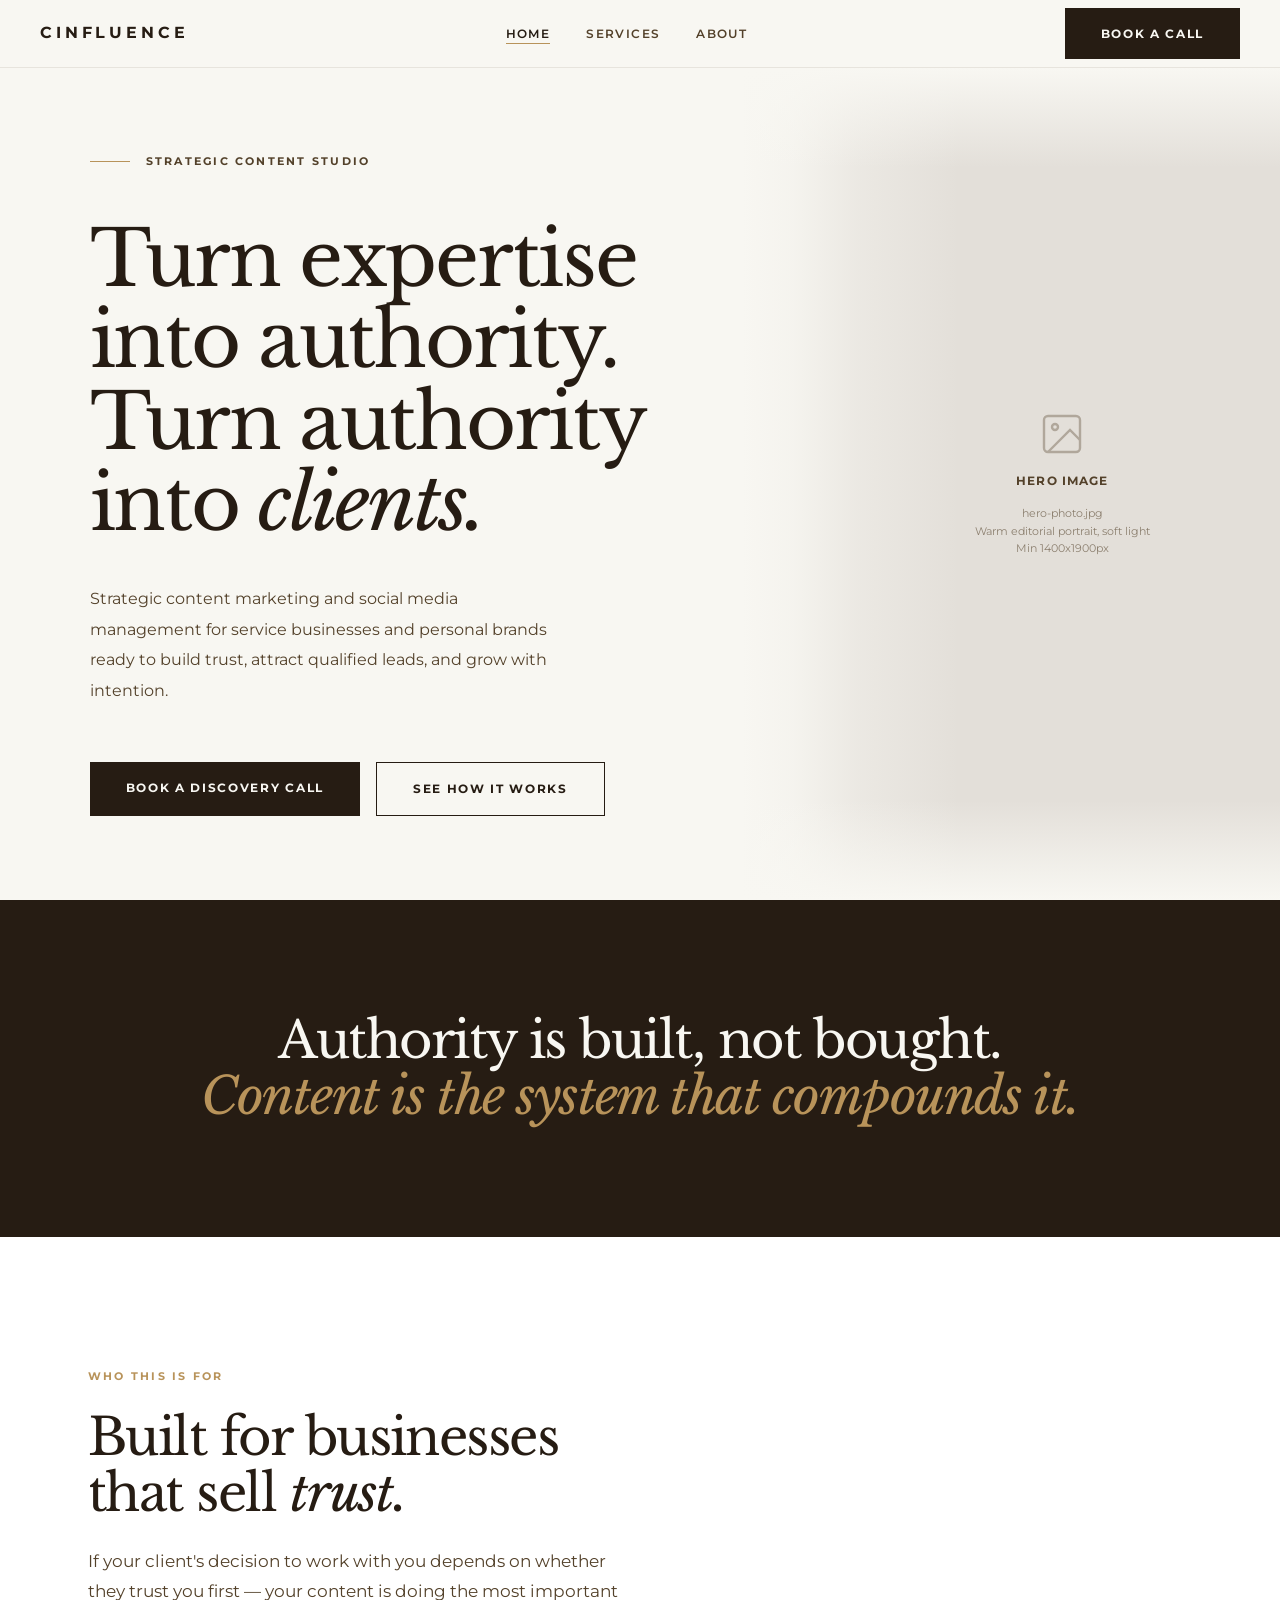
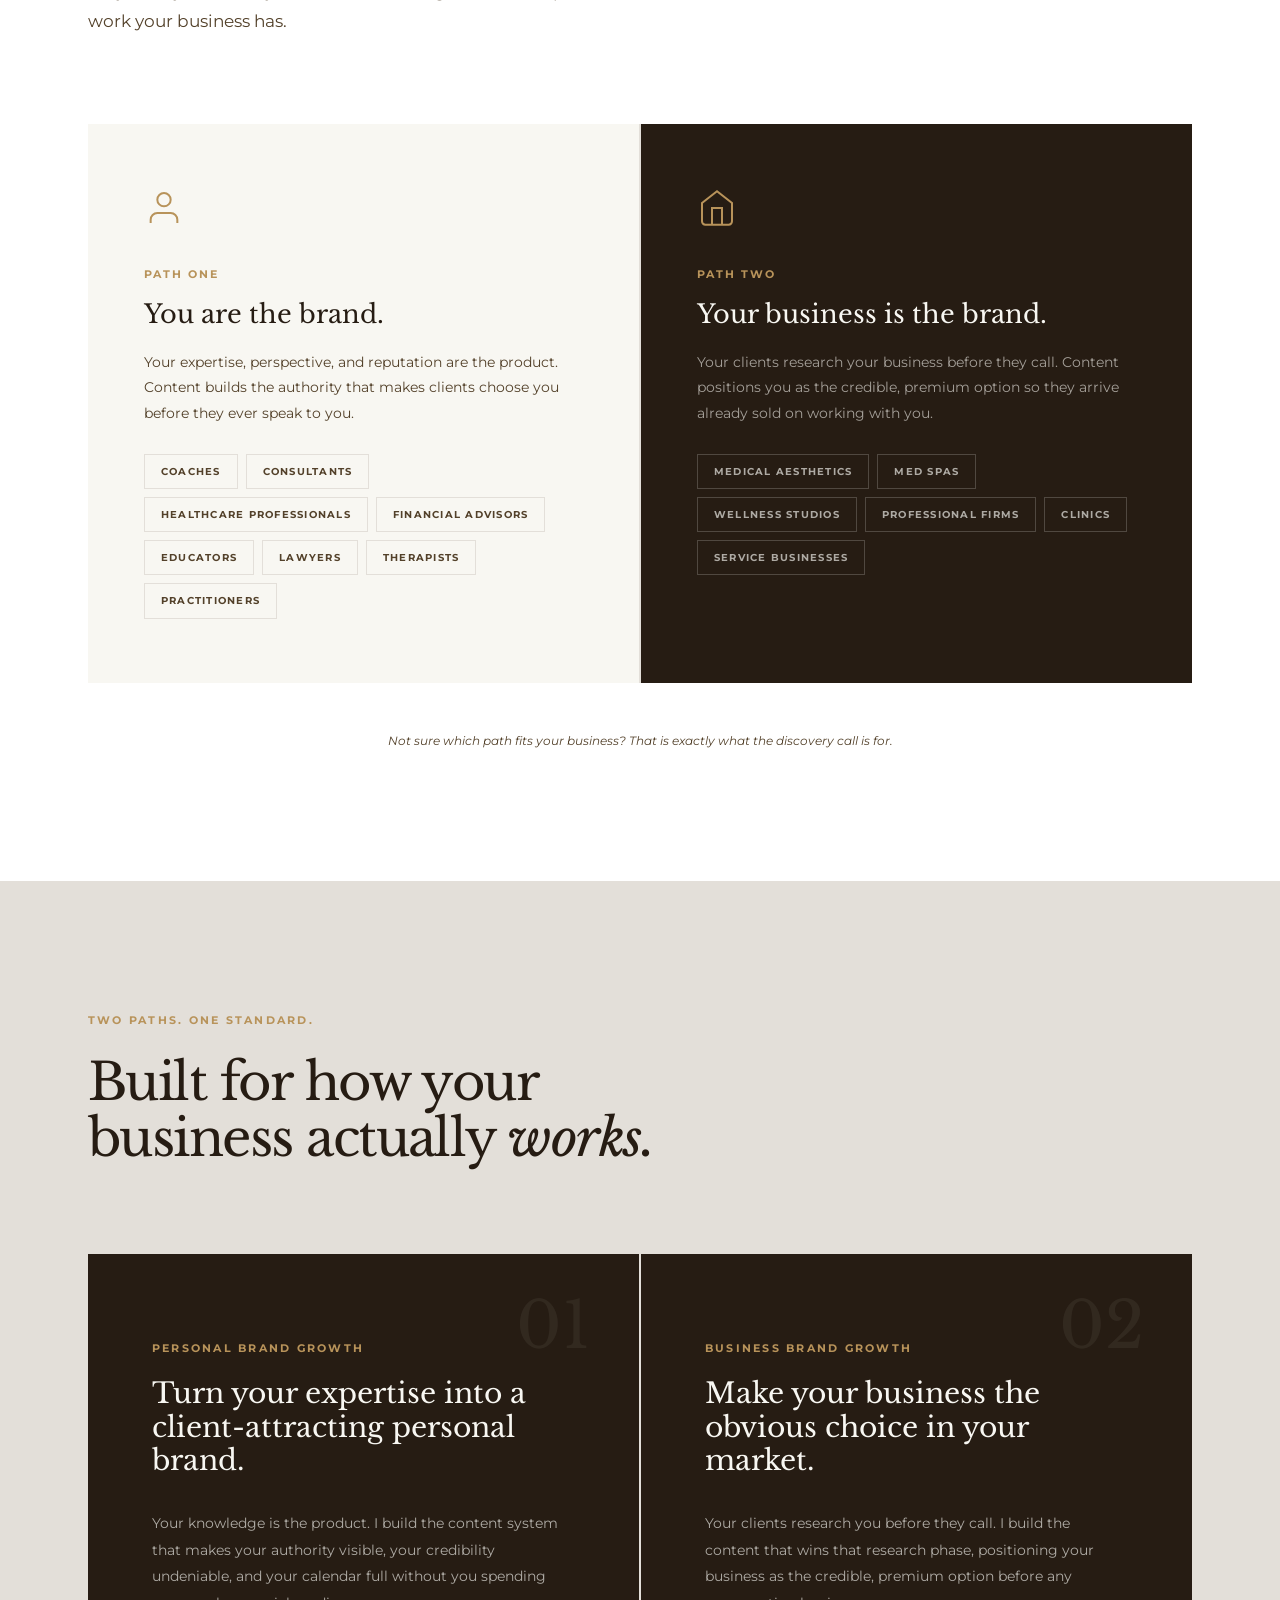
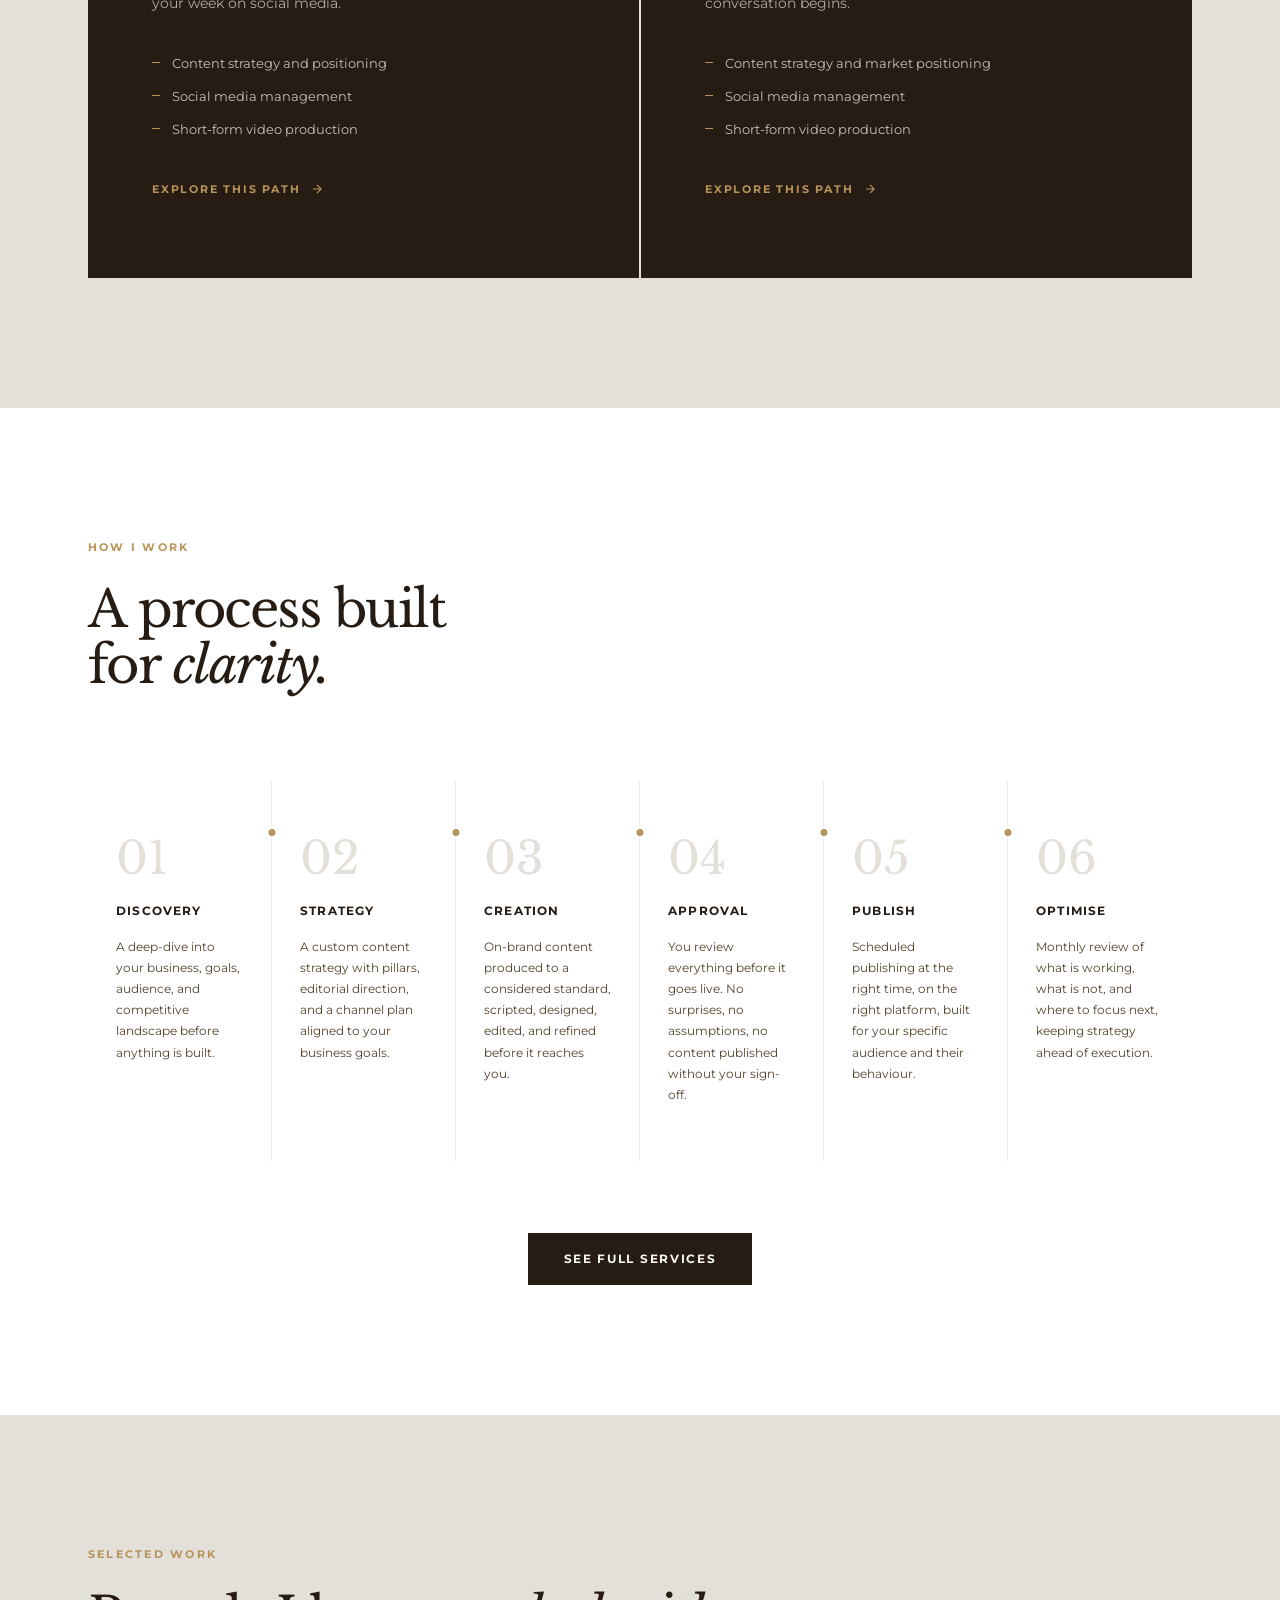
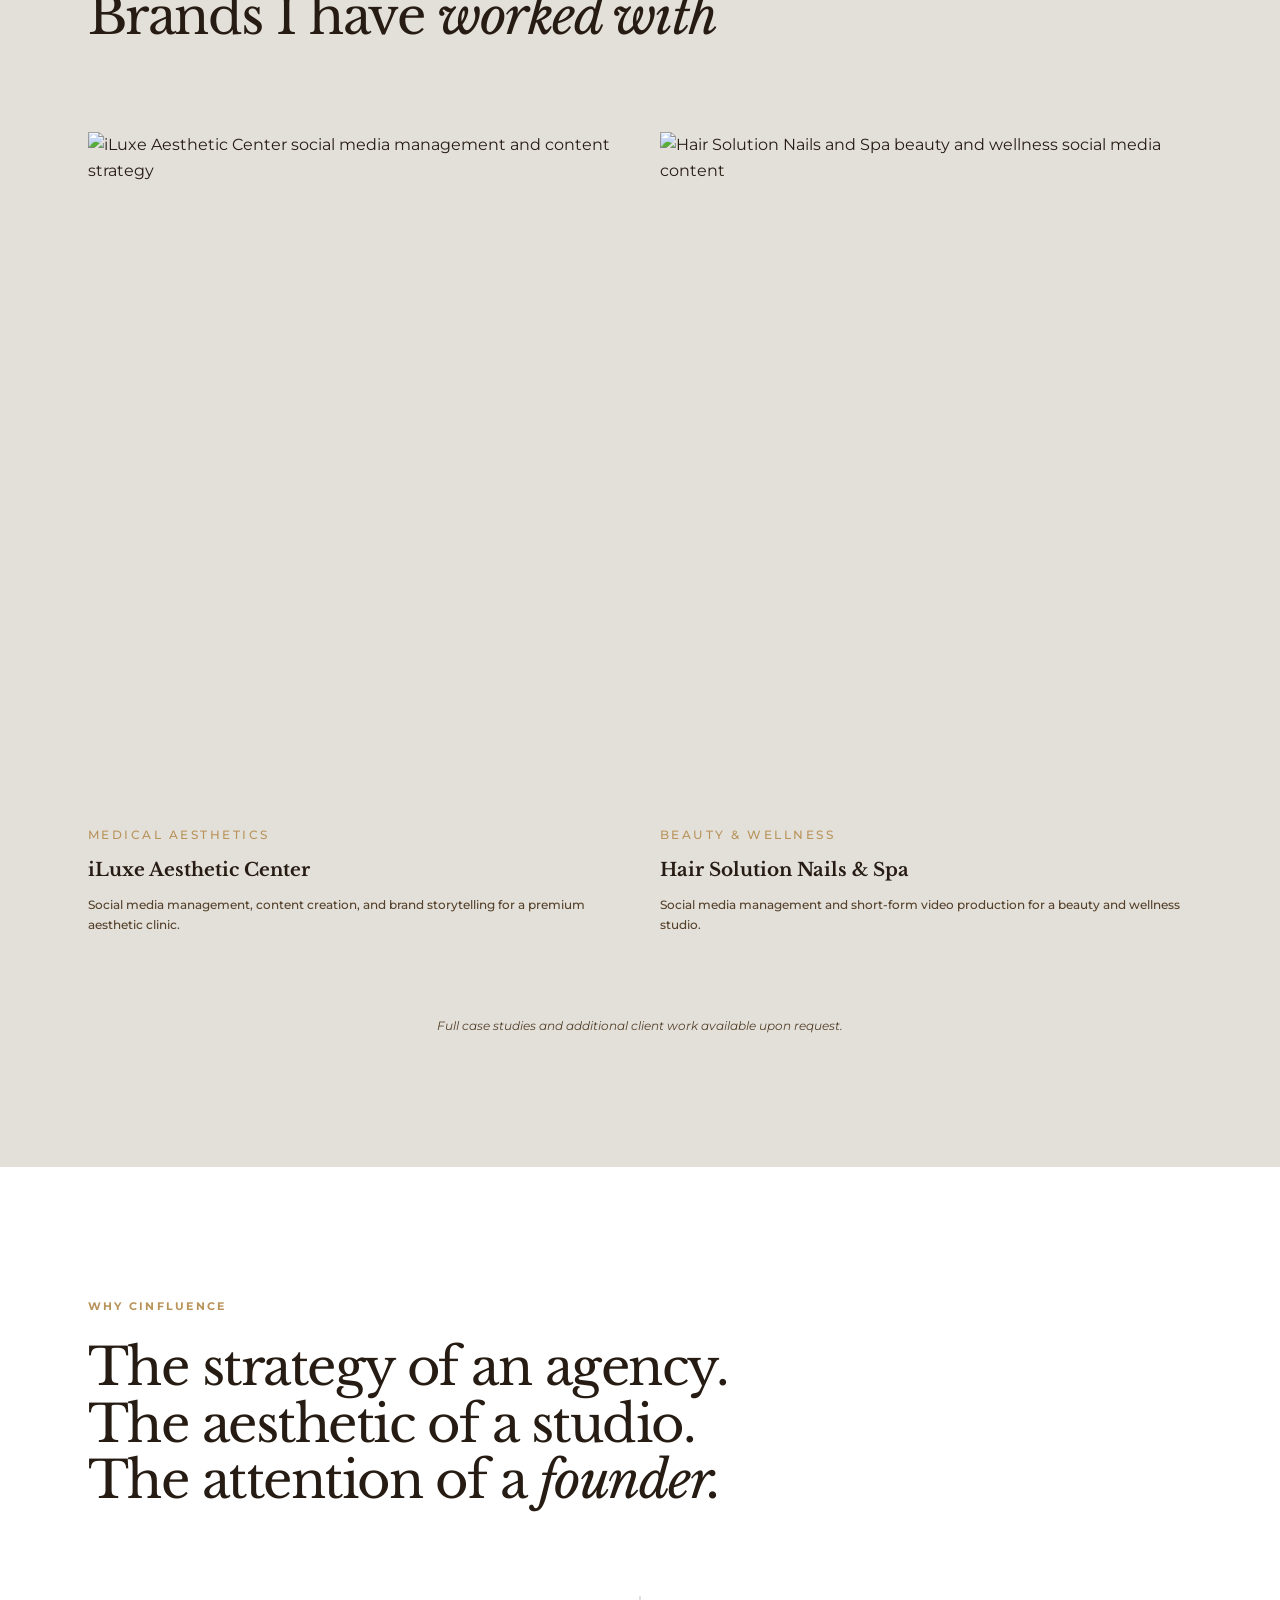
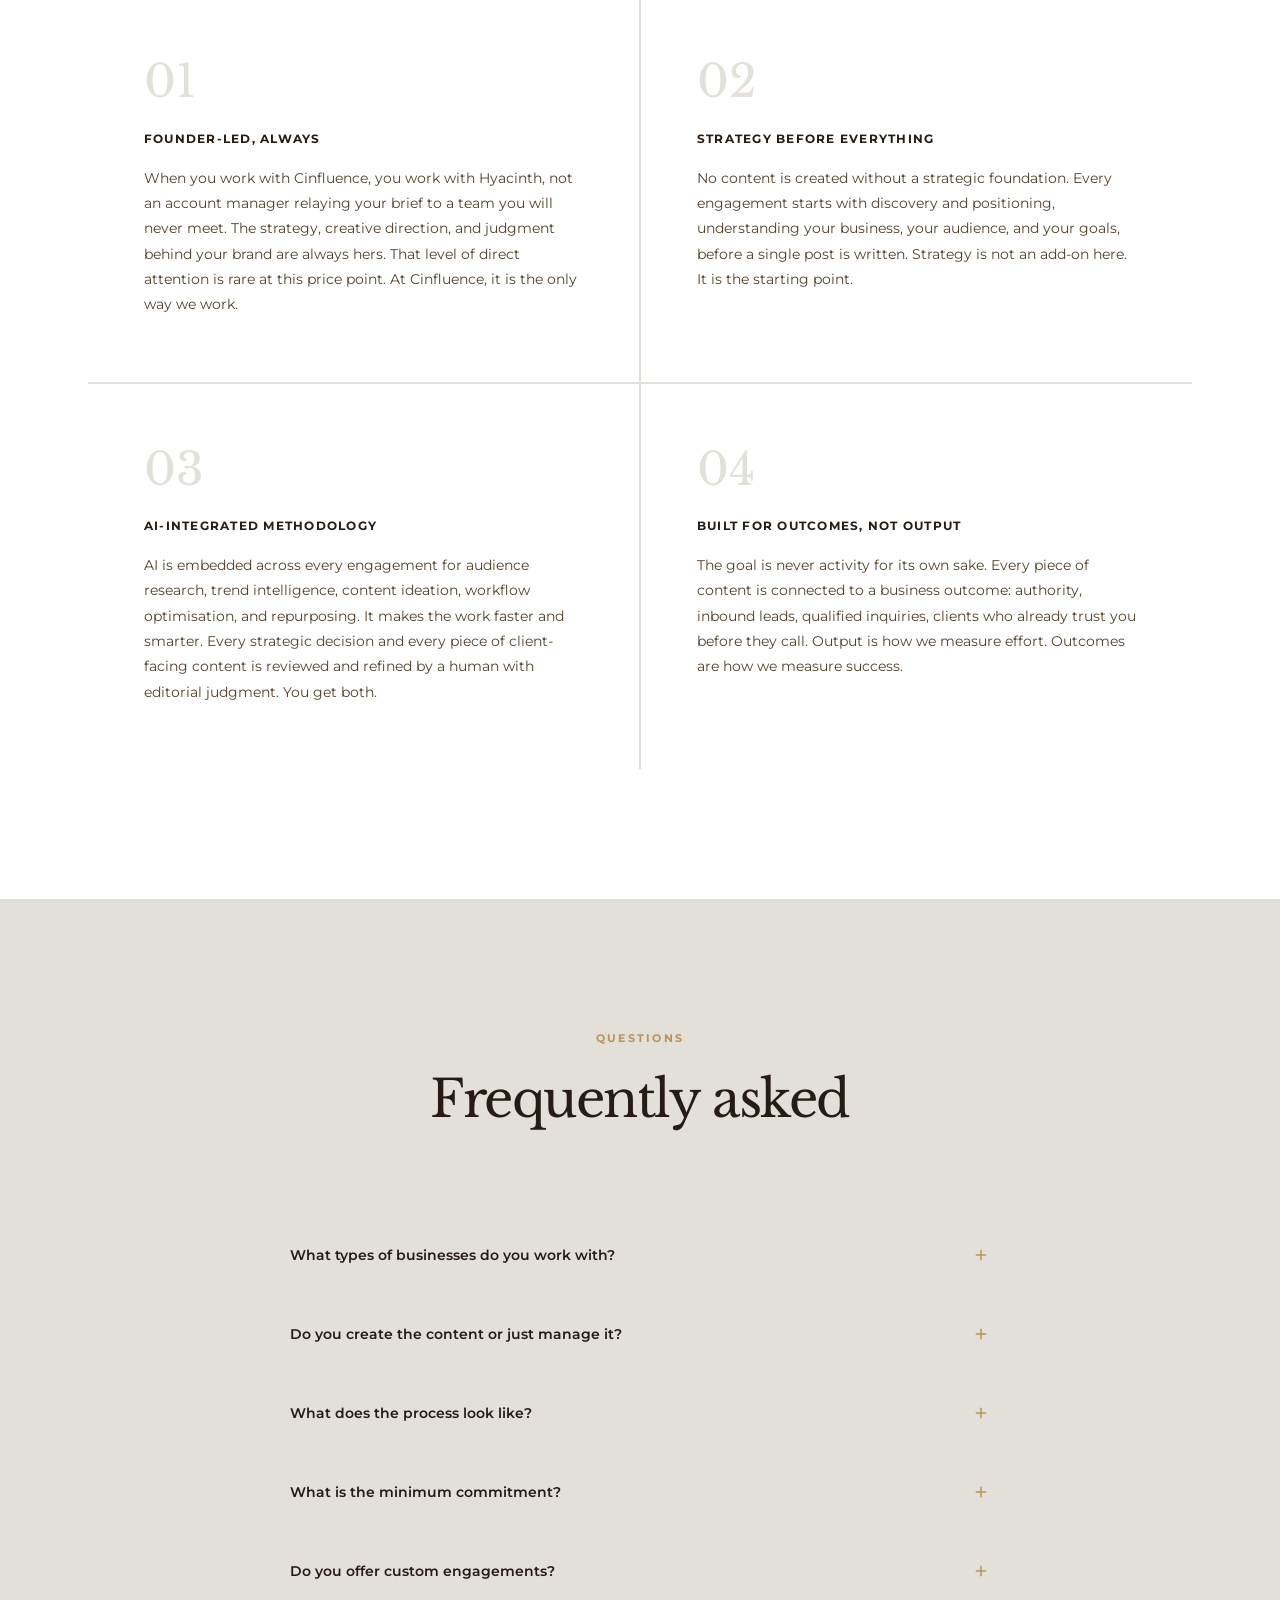
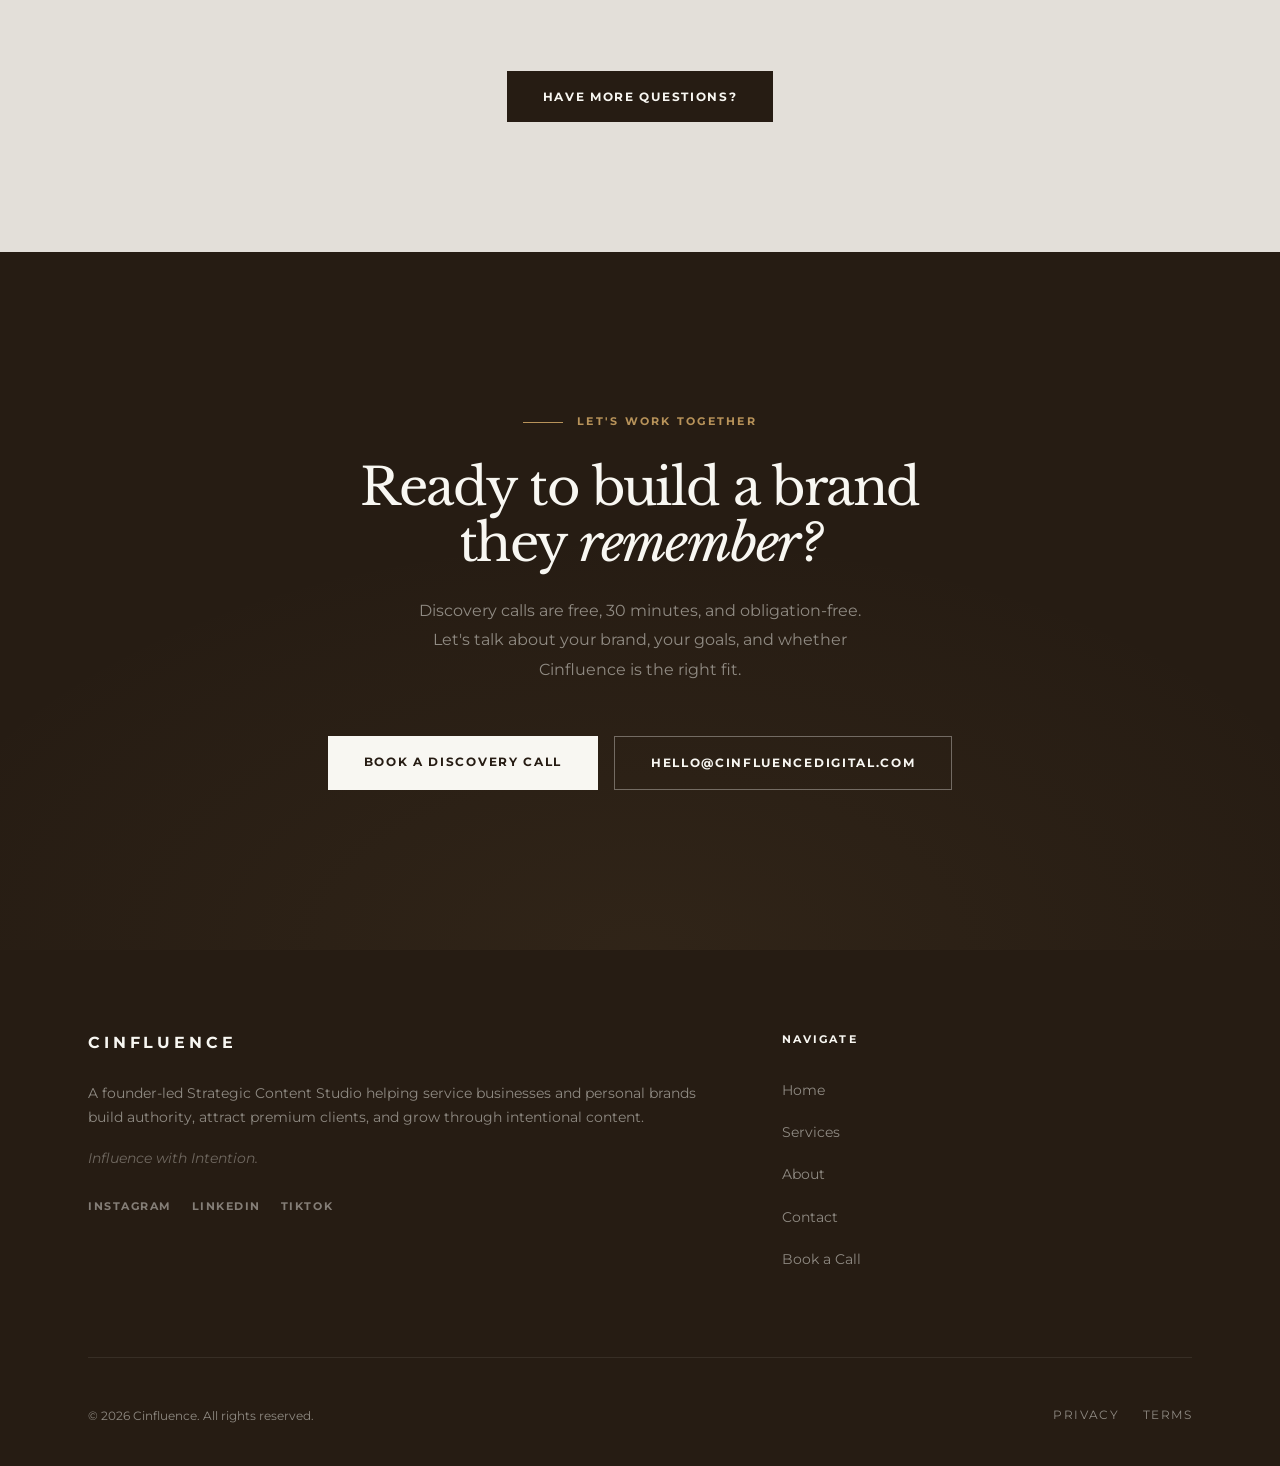
==== commit 01008ef5: "Add files via upload" ====
--- a/index.html
+++ b/index.html
@@ -11,22 +11,74 @@
 .hero {
   min-height: 100vh;
   display: grid;
-  grid-template-columns: 1fr 1fr;
+  grid-template-columns: 58fr 42fr;
+  align-items: center;
   padding-top: var(--nav-h);
+  position: relative;
+  overflow: hidden;
 }
 .hero-content {
   display: flex;
   flex-direction: column;
   justify-content: center;
-  padding: 80px 64px 80px 48px;
-}
-.hero-eyebrow { display: flex; align-items: center; gap: 16px; margin-bottom: 44px; }
+  padding: 60px clamp(40px, 6vw, 96px) 60px clamp(48px, 7vw, 120px);
+  position: relative;
+  z-index: 2;
+}
+.hero-eyebrow { display: flex; align-items: center; gap: 16px; margin-bottom: 48px; }
 .hero-eyebrow-line { width: 40px; height: 1px; background: var(--gold); flex-shrink: 0; }
-.hero-h1 { margin-bottom: 36px; }
-.hero-sub { max-width: 480px; margin-bottom: 52px; font-size: 1rem; line-height: 1.9; color: var(--taupe); }
-.hero-image { position: relative; overflow: hidden; background: var(--stone); }
-.hero-image img { width: 100%; height: 100%; object-fit: cover; }
-.hero-image .img-ph { min-height: 100%; }
+.hero-h1 { margin-bottom: 40px; }
+.hero-sub { max-width: 460px; margin-bottom: 56px; font-size: 1rem; line-height: 1.9; color: var(--taupe); }
+
+/* Image bleeds to the viewport edge and fades into the ivory ground —
+   no container box, no hard boundary against the copy column */
+.hero-image {
+  position: relative;
+  height: 100%;
+  min-height: 640px;
+  align-self: stretch;
+}
+.hero-image-inner {
+  position: absolute;
+  inset: 0;
+  right: -8vw;            /* bleed past the viewport edge */
+  overflow: hidden;
+}
+.hero-image-inner img,
+.hero-image-inner .img-ph {
+  width: 100%;
+  height: 100%;
+  object-fit: cover;
+  min-height: 100%;
+}
+/* Soft fade where the photograph meets the copy column — this is what
+   removes the "boxed panel" feeling and lets it read as atmosphere */
+.hero-image-inner::before {
+  content: '';
+  position: absolute;
+  inset: 0;
+  z-index: 1;
+  background: linear-gradient(
+    to right,
+    var(--ivory) 0%,
+    rgba(248,247,242,.85) 8%,
+    rgba(248,247,242,.4) 18%,
+    rgba(248,247,242,0) 34%
+  );
+  pointer-events: none;
+}
+/* Subtle top/bottom feather so the image never reads as a hard rectangle */
+.hero-image-inner::after {
+  content: '';
+  position: absolute;
+  inset: 0;
+  z-index: 1;
+  background:
+    linear-gradient(to bottom, var(--ivory) 0%, rgba(248,247,242,0) 12%, rgba(248,247,242,0) 88%, var(--ivory) 100%);
+  pointer-events: none;
+}
+.hero-image-inner img { display: block; filter: saturate(.94) contrast(1.02); }
+.hero-image-inner .img-ph { border: none; background: var(--stone); }
 
 /* Work preview */
 .wp-card { position: relative; }
@@ -65,8 +117,13 @@
 /* Responsive */
 @media (max-width: 1024px) {
   .hero { grid-template-columns: 1fr; min-height: auto; }
-  .hero-image { height: 55vh; }
-  .hero-content { padding: 80px 40px 60px; }
+  .hero-image { height: 50vh; min-height: 420px; order: -1; }
+  .hero-image-inner { right: 0; }
+  .hero-image-inner::before {
+    background: linear-gradient(to bottom, var(--ivory) 0%, rgba(248,247,242,0) 14%, rgba(248,247,242,0) 78%, var(--ivory) 100%);
+  }
+  .hero-image-inner::after { display: none; }
+  .hero-content { padding: 48px 40px 64px; }
   .process-row { grid-template-columns: repeat(3,1fr); }
 }
 @media (max-width: 768px) {
@@ -117,11 +174,13 @@
     </div>
   </div>
   <div class="hero-image">
-    <!-- ATTACH: hero-photo.jpg — warm editorial founder portrait — min 1200x1800px, 1:2 ratio -->
-    <div class="img-ph">
-      <svg width="48" height="48" viewBox="0 0 24 24" fill="none" stroke="currentColor" stroke-width="1.2" aria-hidden="true"><rect x="3" y="3" width="18" height="18" rx="2"/><circle cx="8.5" cy="8.5" r="1.5"/><polyline points="21 15 16 10 5 21"/></svg>
-      <div class="ph-title">Hero Image</div>
-      <div class="ph-sub">hero-photo.jpg<br>Warm editorial founder portrait<br>Min 1200x1800px · 1:2 ratio</div>
+    <!-- ATTACH: hero-photo.jpg — warm editorial founder portrait — min 1400x1900px, soft natural light -->
+    <div class="hero-image-inner">
+      <div class="img-ph">
+        <svg width="48" height="48" viewBox="0 0 24 24" fill="none" stroke="currentColor" stroke-width="1.2" aria-hidden="true"><rect x="3" y="3" width="18" height="18" rx="2"/><circle cx="8.5" cy="8.5" r="1.5"/><polyline points="21 15 16 10 5 21"/></svg>
+        <div class="ph-title">Hero Image</div>
+        <div class="ph-sub">hero-photo.jpg<br>Warm editorial portrait, soft light<br>Min 1400x1900px</div>
+      </div>
     </div>
   </div>
 </section>
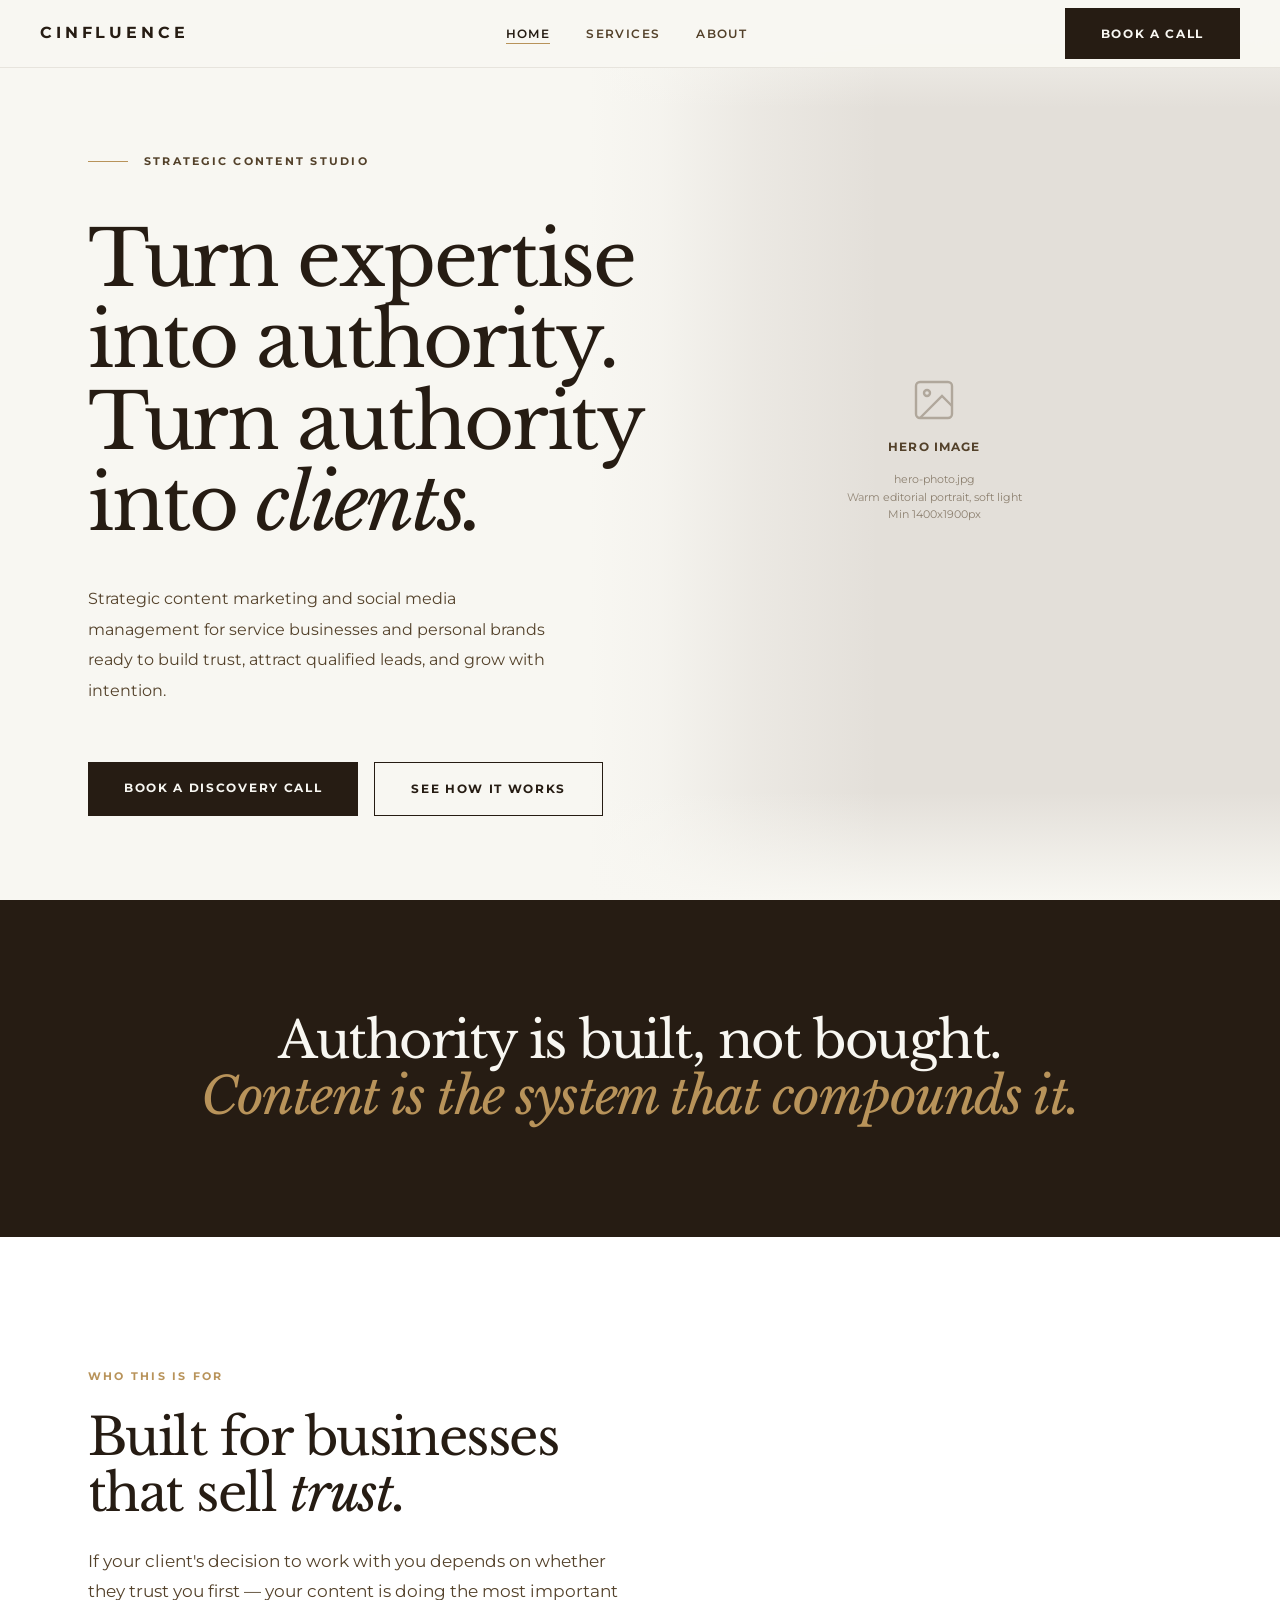
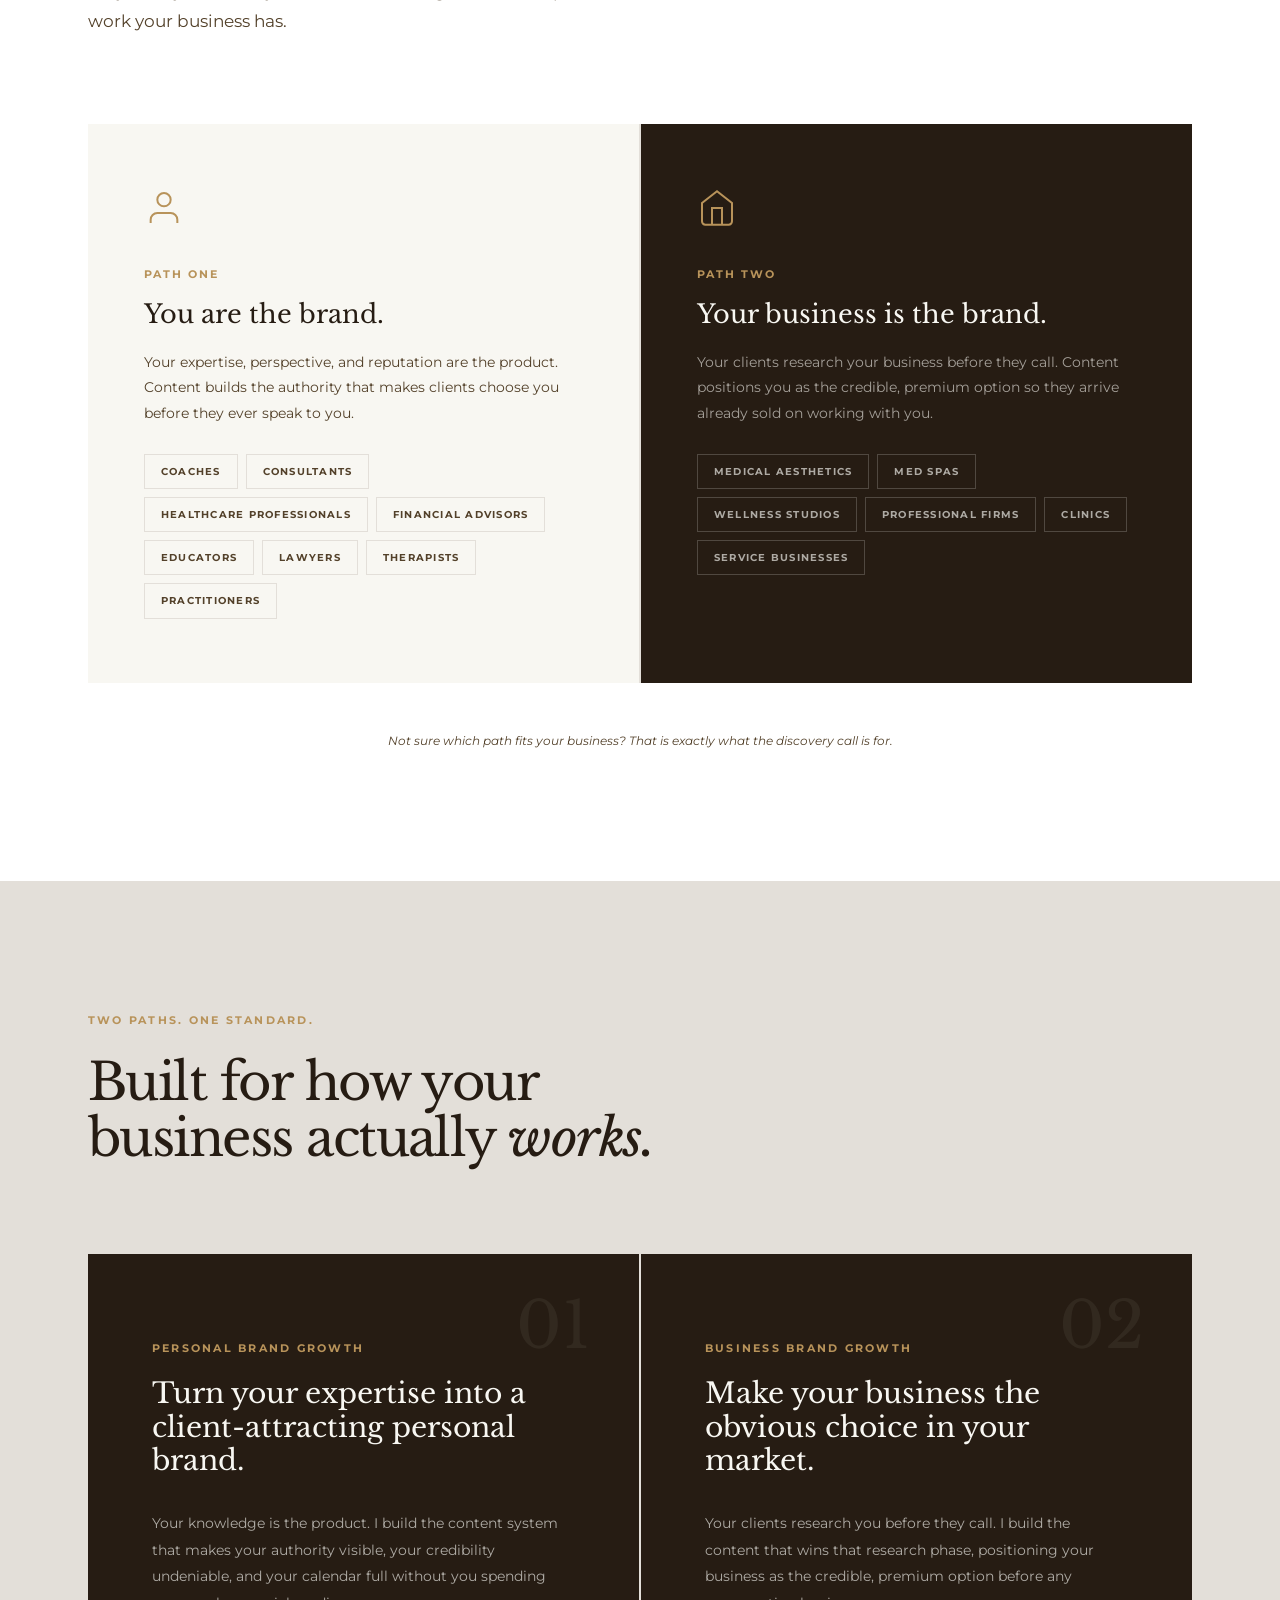
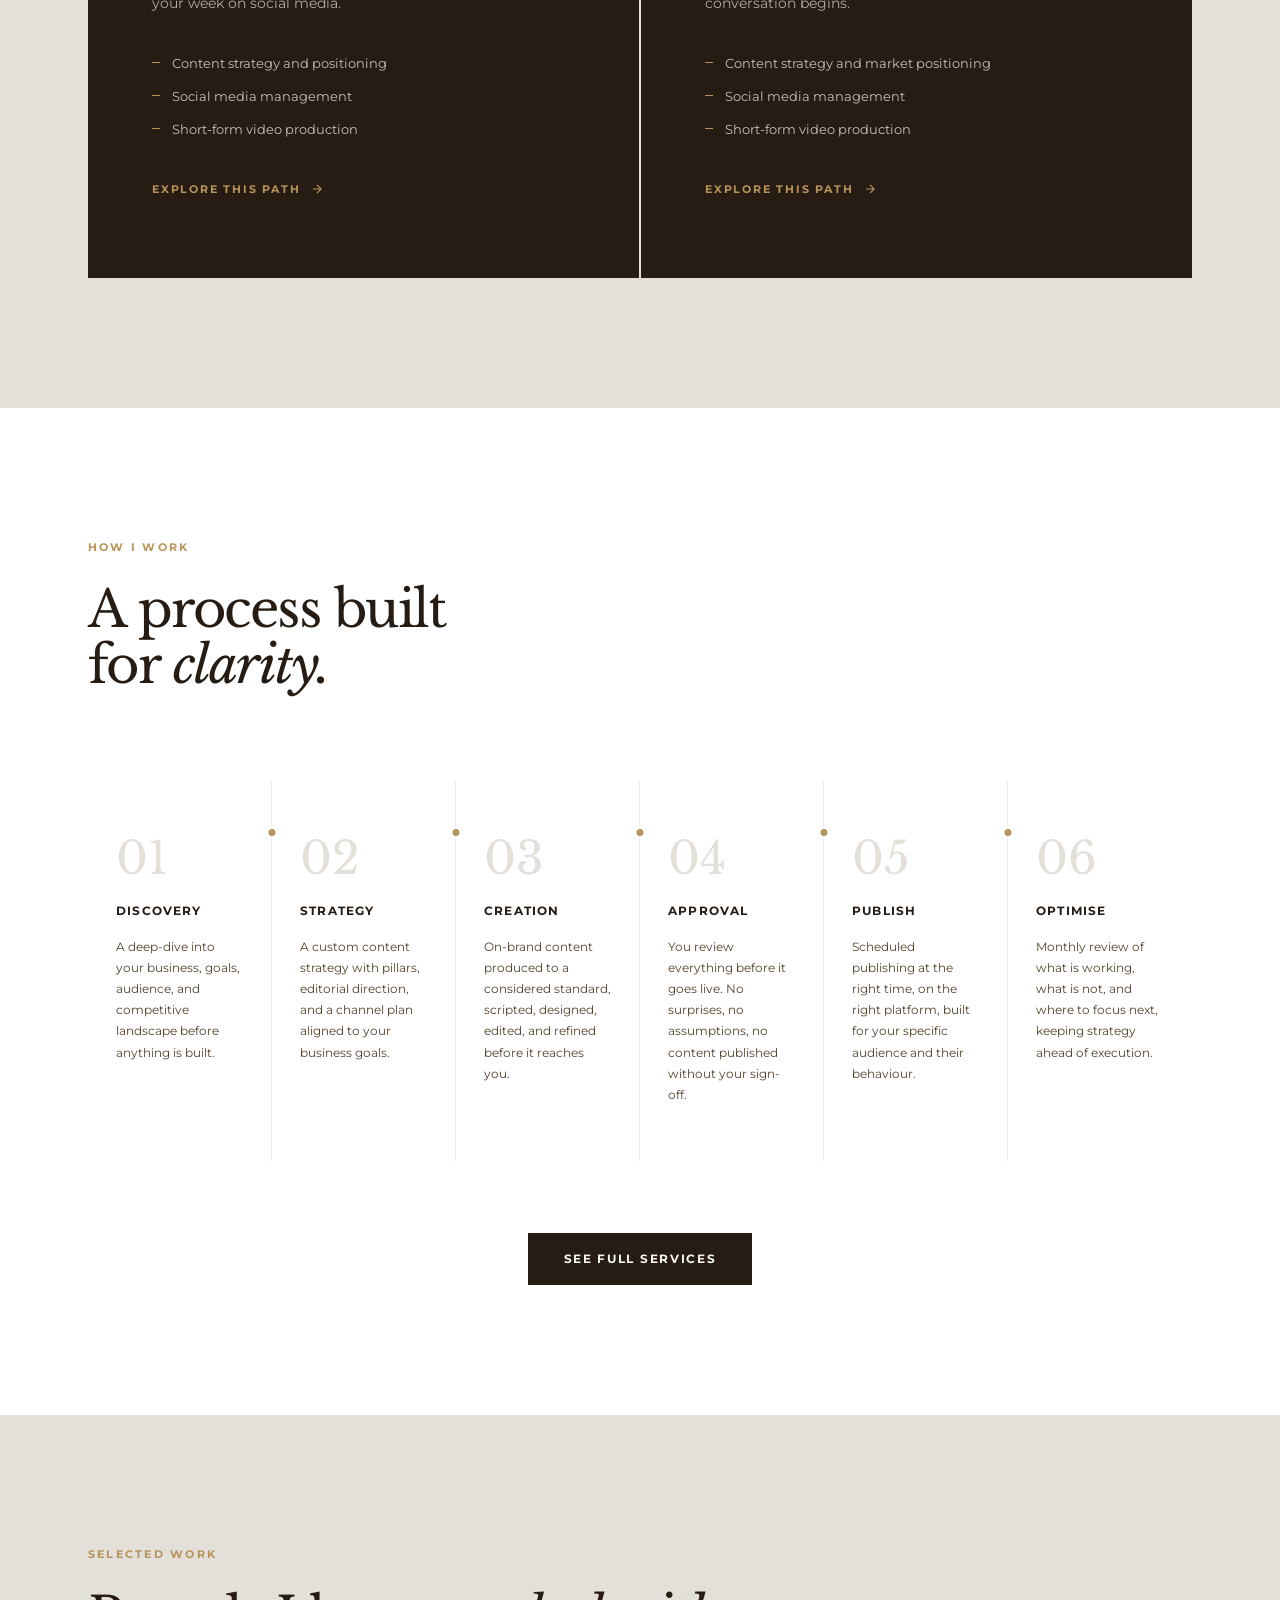
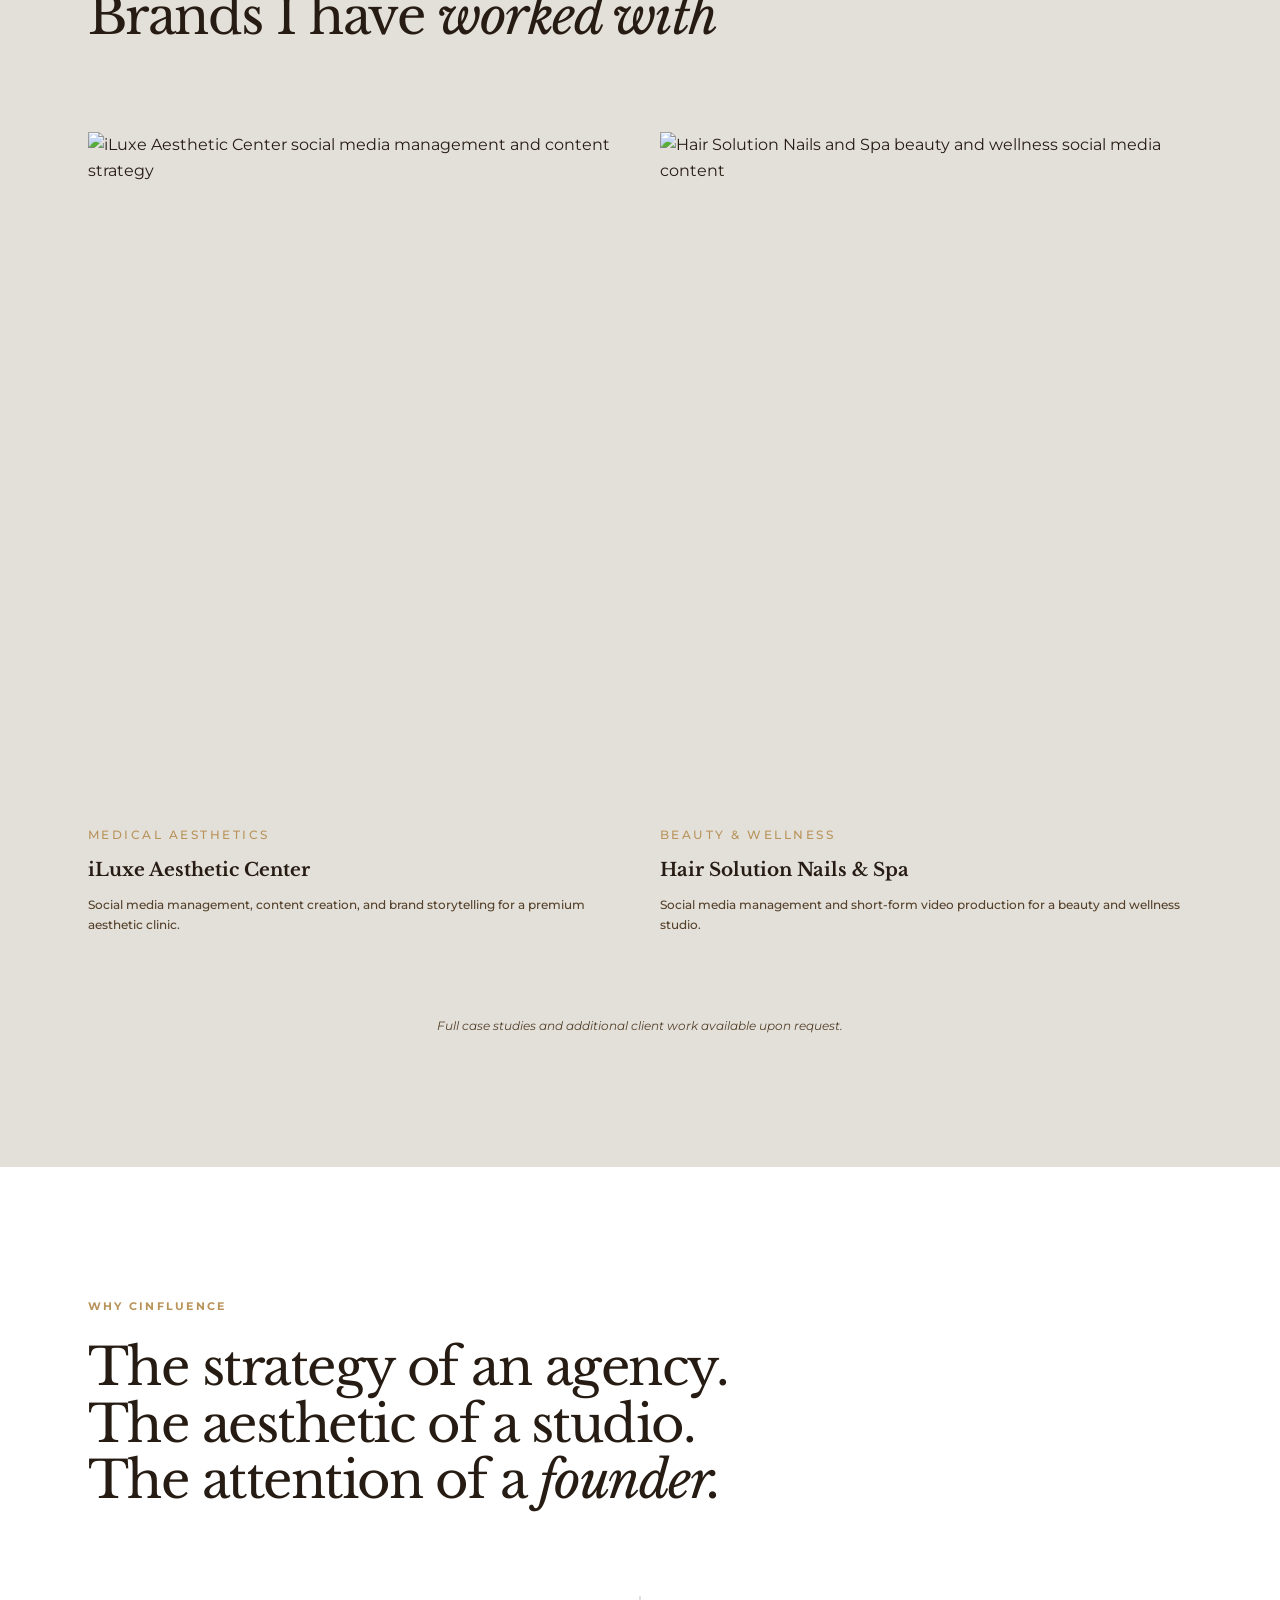
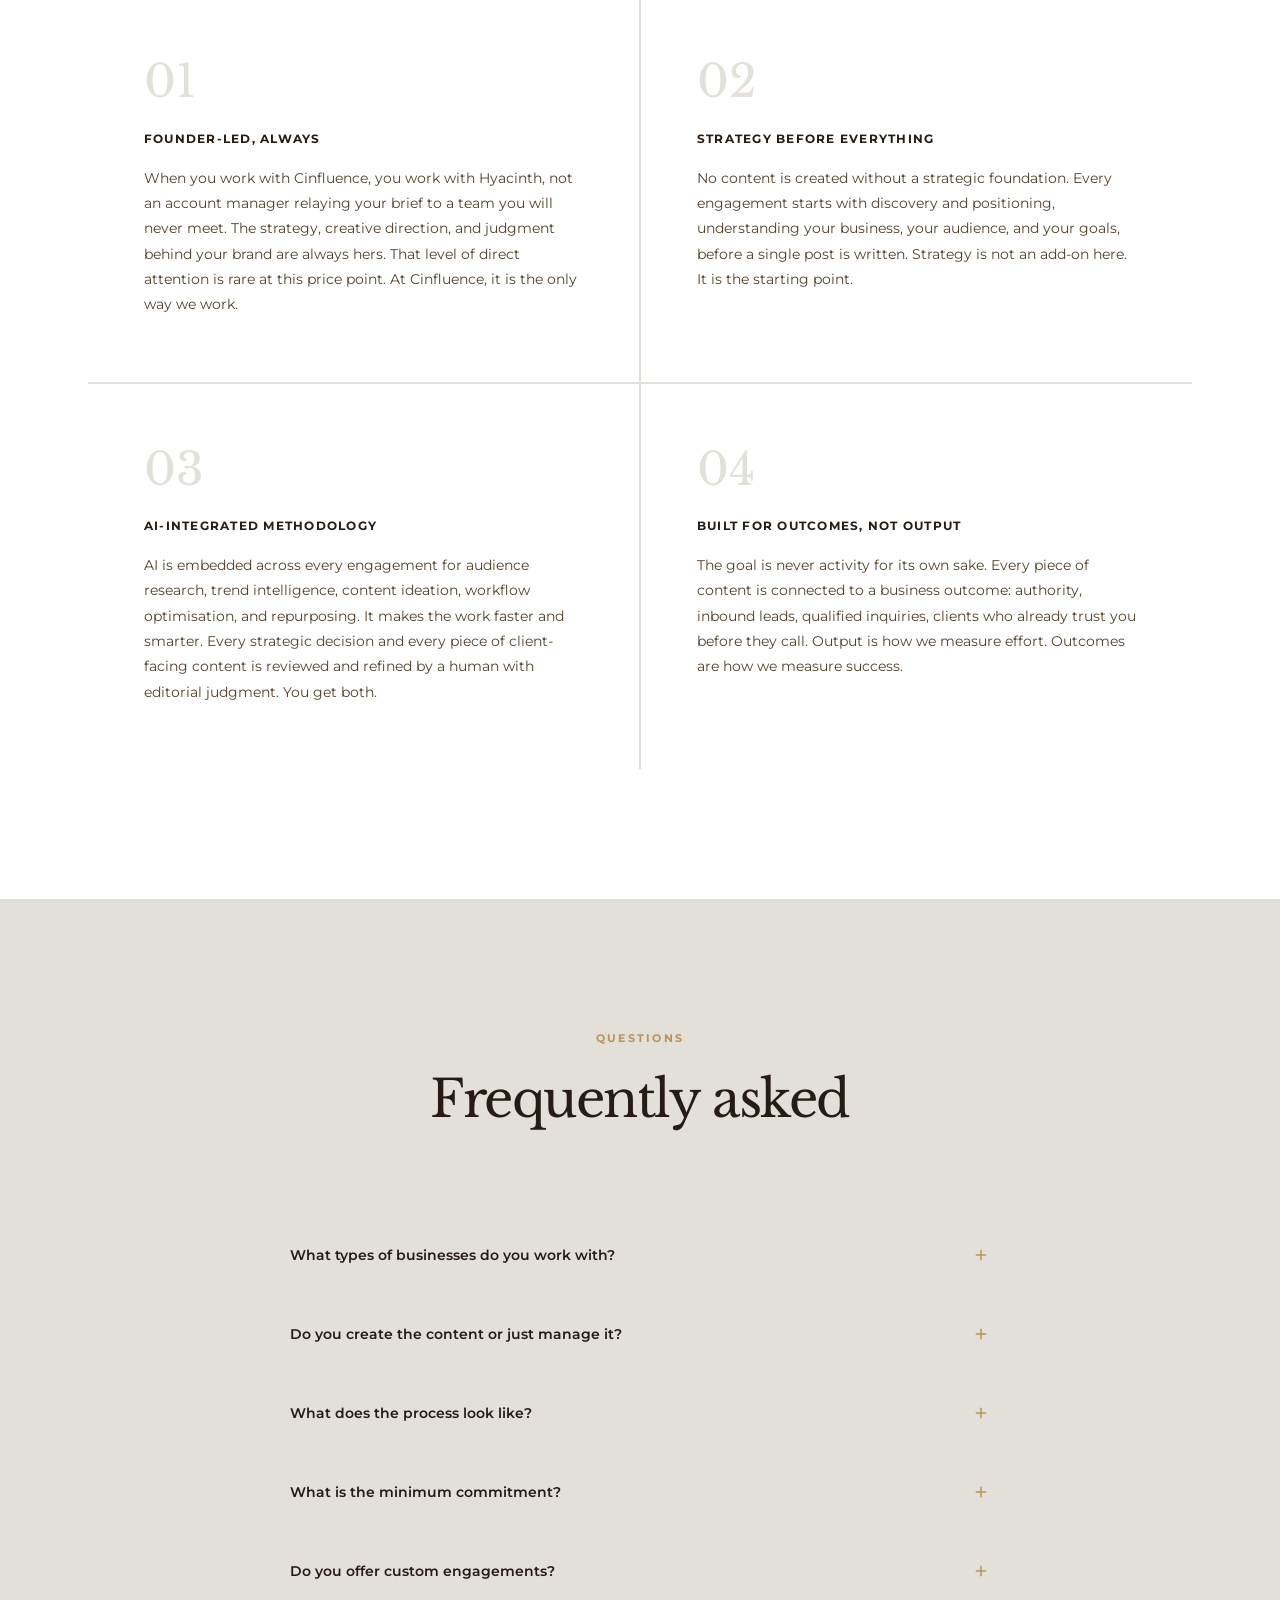
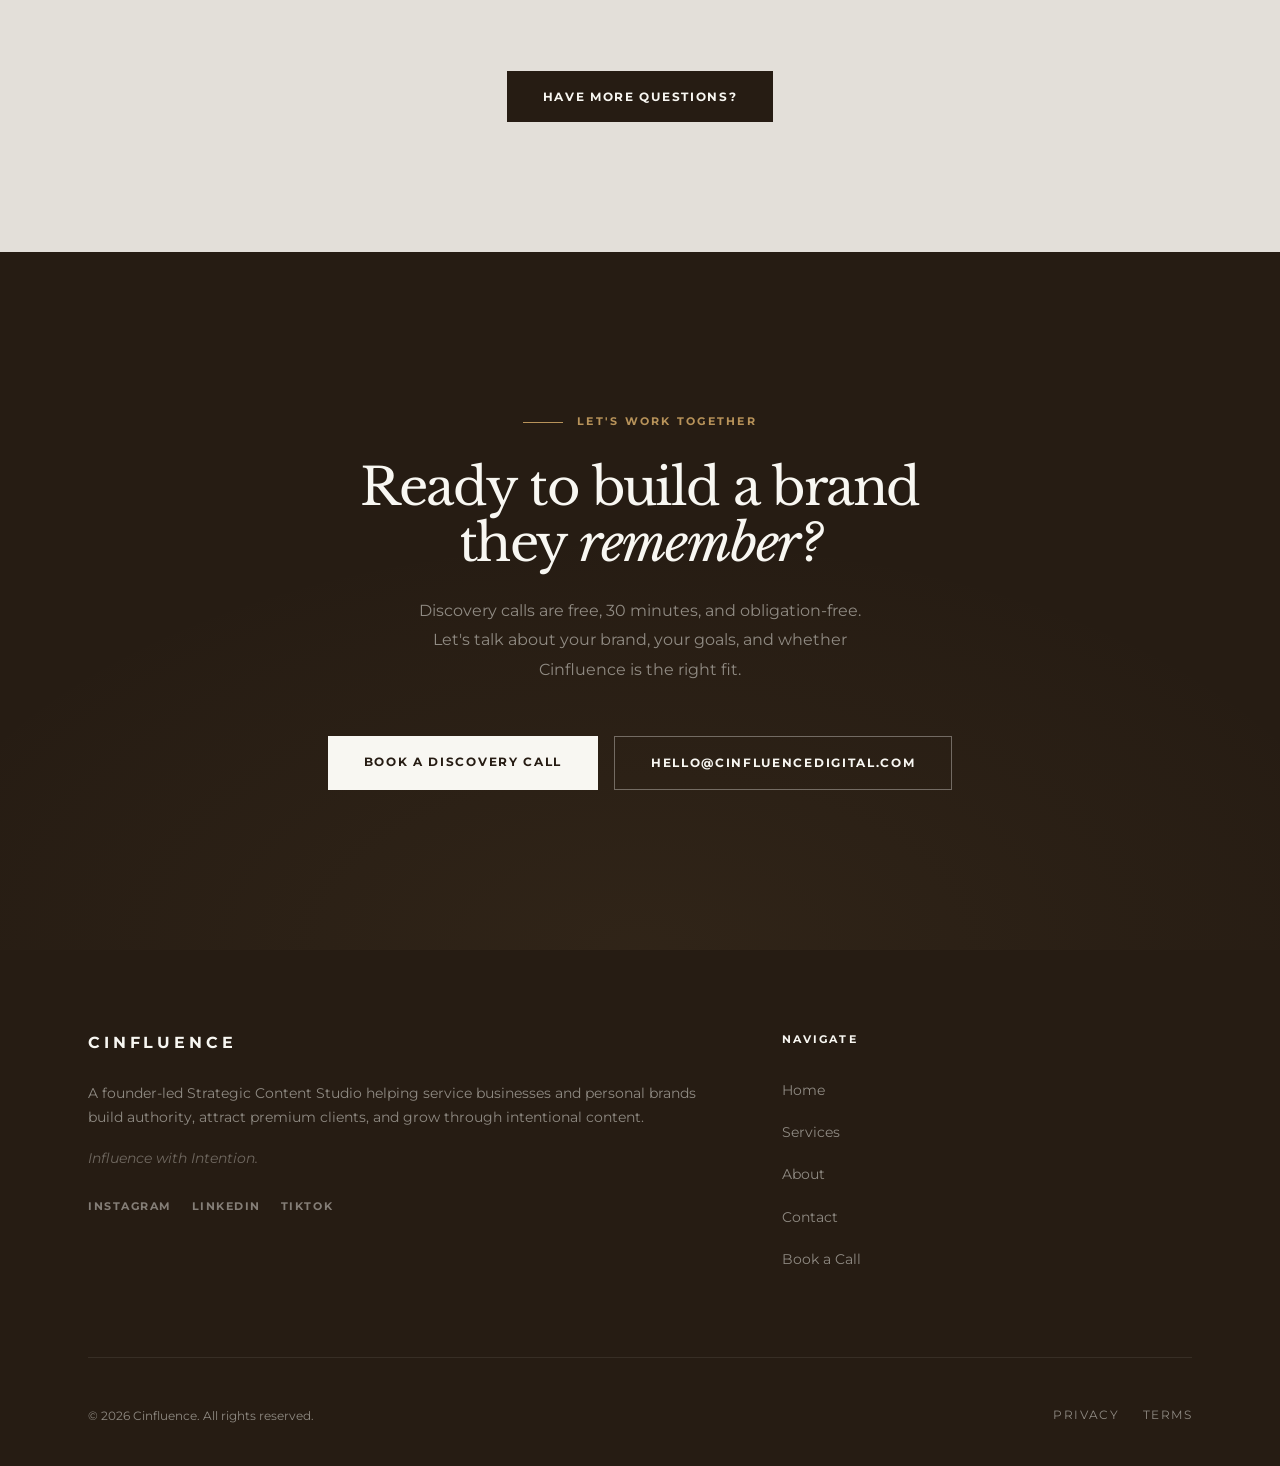
==== commit 6dc9cbd5: "Add files via upload" ====
--- a/index.html
+++ b/index.html
@@ -8,40 +8,52 @@
 <link rel="stylesheet" href="style.css"/>
 <style>
 /* ── HERO ───────────────────────────────────────────── */
+/* The hero content uses the exact same left inset as .container
+   (max-width 1200px, centered, 48px side padding) so its left edge
+   lines up precisely with every section below it. The image is
+   allowed to occupy the remaining space and bleed past the viewport. */
 .hero {
   min-height: 100vh;
-  display: grid;
-  grid-template-columns: 58fr 42fr;
-  align-items: center;
   padding-top: var(--nav-h);
   position: relative;
   overflow: hidden;
+}
+.hero-inner {
+  max-width: 1200px;
+  margin: 0 auto;
+  padding: 0 48px;
+  min-height: calc(100vh - var(--nav-h));
+  display: flex;
+  align-items: center;
+  position: relative;
+  z-index: 2;
 }
 .hero-content {
   display: flex;
   flex-direction: column;
   justify-content: center;
-  padding: 60px clamp(40px, 6vw, 96px) 60px clamp(48px, 7vw, 120px);
-  position: relative;
-  z-index: 2;
+  padding: 60px 0;
+  max-width: 560px;
 }
 .hero-eyebrow { display: flex; align-items: center; gap: 16px; margin-bottom: 48px; }
 .hero-eyebrow-line { width: 40px; height: 1px; background: var(--gold); flex-shrink: 0; }
 .hero-h1 { margin-bottom: 40px; }
 .hero-sub { max-width: 460px; margin-bottom: 56px; font-size: 1rem; line-height: 1.9; color: var(--taupe); }
 
-/* Image bleeds to the viewport edge and fades into the ivory ground —
-   no container box, no hard boundary against the copy column */
+/* Image bleeds to the viewport edge and fades into the ivory ground.
+   Positioned absolutely so it can extend past the 1200px container
+   while .hero-inner keeps the copy aligned to the site grid. */
 .hero-image {
-  position: relative;
-  height: 100%;
-  min-height: 640px;
-  align-self: stretch;
+  position: absolute;
+  top: 0;
+  bottom: 0;
+  right: 0;
+  left: 46%;
+  z-index: 1;
 }
 .hero-image-inner {
   position: absolute;
   inset: 0;
-  right: -8vw;            /* bleed past the viewport edge */
   overflow: hidden;
 }
 .hero-image-inner img,
@@ -61,9 +73,9 @@
   background: linear-gradient(
     to right,
     var(--ivory) 0%,
-    rgba(248,247,242,.85) 8%,
-    rgba(248,247,242,.4) 18%,
-    rgba(248,247,242,0) 34%
+    rgba(248,247,242,.85) 10%,
+    rgba(248,247,242,.4) 24%,
+    rgba(248,247,242,0) 42%
   );
   pointer-events: none;
 }
@@ -116,14 +128,13 @@
 
 /* Responsive */
 @media (max-width: 1024px) {
-  .hero { grid-template-columns: 1fr; min-height: auto; }
-  .hero-image { height: 50vh; min-height: 420px; order: -1; }
-  .hero-image-inner { right: 0; }
+  .hero-inner { display: block; min-height: auto; padding: 0 40px; }
+  .hero-content { max-width: 100%; padding: 48px 0 64px; }
+  .hero-image { position: relative; left: 0; height: 50vh; min-height: 420px; order: -1; margin: 0 -40px; }
   .hero-image-inner::before {
     background: linear-gradient(to bottom, var(--ivory) 0%, rgba(248,247,242,0) 14%, rgba(248,247,242,0) 78%, var(--ivory) 100%);
   }
   .hero-image-inner::after { display: none; }
-  .hero-content { padding: 48px 40px 64px; }
   .process-row { grid-template-columns: repeat(3,1fr); }
 }
 @media (max-width: 768px) {
@@ -159,20 +170,6 @@
 
 <!-- HERO -->
 <section class="hero" id="hero">
-  <div class="hero-content fade-up">
-    <div class="hero-eyebrow">
-      <div class="hero-eyebrow-line"></div>
-      <span class="label" style="color:var(--taupe)">Strategic Content Studio</span>
-    </div>
-    <h1 class="heading-xl hero-h1">
-      Turn expertise<br>into authority.<br>Turn authority<br>into <em>clients.</em>
-    </h1>
-    <p class="hero-sub">Strategic content marketing and social media management for service businesses and personal brands ready to build trust, attract qualified leads, and grow with intention.</p>
-    <div class="btn-group">
-      <a href="https://calendly.com/hyacinth-cinfluencedigital/discovery-call" target="_blank" rel="noopener" class="btn btn-primary">Book a Discovery Call</a>
-      <a href="services.html" class="btn btn-outline">See How It Works</a>
-    </div>
-  </div>
   <div class="hero-image">
     <!-- ATTACH: hero-photo.jpg — warm editorial founder portrait — min 1400x1900px, soft natural light -->
     <div class="hero-image-inner">
@@ -180,6 +177,22 @@
         <svg width="48" height="48" viewBox="0 0 24 24" fill="none" stroke="currentColor" stroke-width="1.2" aria-hidden="true"><rect x="3" y="3" width="18" height="18" rx="2"/><circle cx="8.5" cy="8.5" r="1.5"/><polyline points="21 15 16 10 5 21"/></svg>
         <div class="ph-title">Hero Image</div>
         <div class="ph-sub">hero-photo.jpg<br>Warm editorial portrait, soft light<br>Min 1400x1900px</div>
+      </div>
+    </div>
+  </div>
+  <div class="hero-inner">
+    <div class="hero-content fade-up">
+      <div class="hero-eyebrow">
+        <div class="hero-eyebrow-line"></div>
+        <span class="label" style="color:var(--taupe)">Strategic Content Studio</span>
+      </div>
+      <h1 class="heading-xl hero-h1">
+        Turn expertise<br>into authority.<br>Turn authority<br>into <em>clients.</em>
+      </h1>
+      <p class="hero-sub">Strategic content marketing and social media management for service businesses and personal brands ready to build trust, attract qualified leads, and grow with intention.</p>
+      <div class="btn-group">
+        <a href="https://calendly.com/hyacinth-cinfluencedigital/discovery-call" target="_blank" rel="noopener" class="btn btn-primary">Book a Discovery Call</a>
+        <a href="services.html" class="btn btn-outline">See How It Works</a>
       </div>
     </div>
   </div>
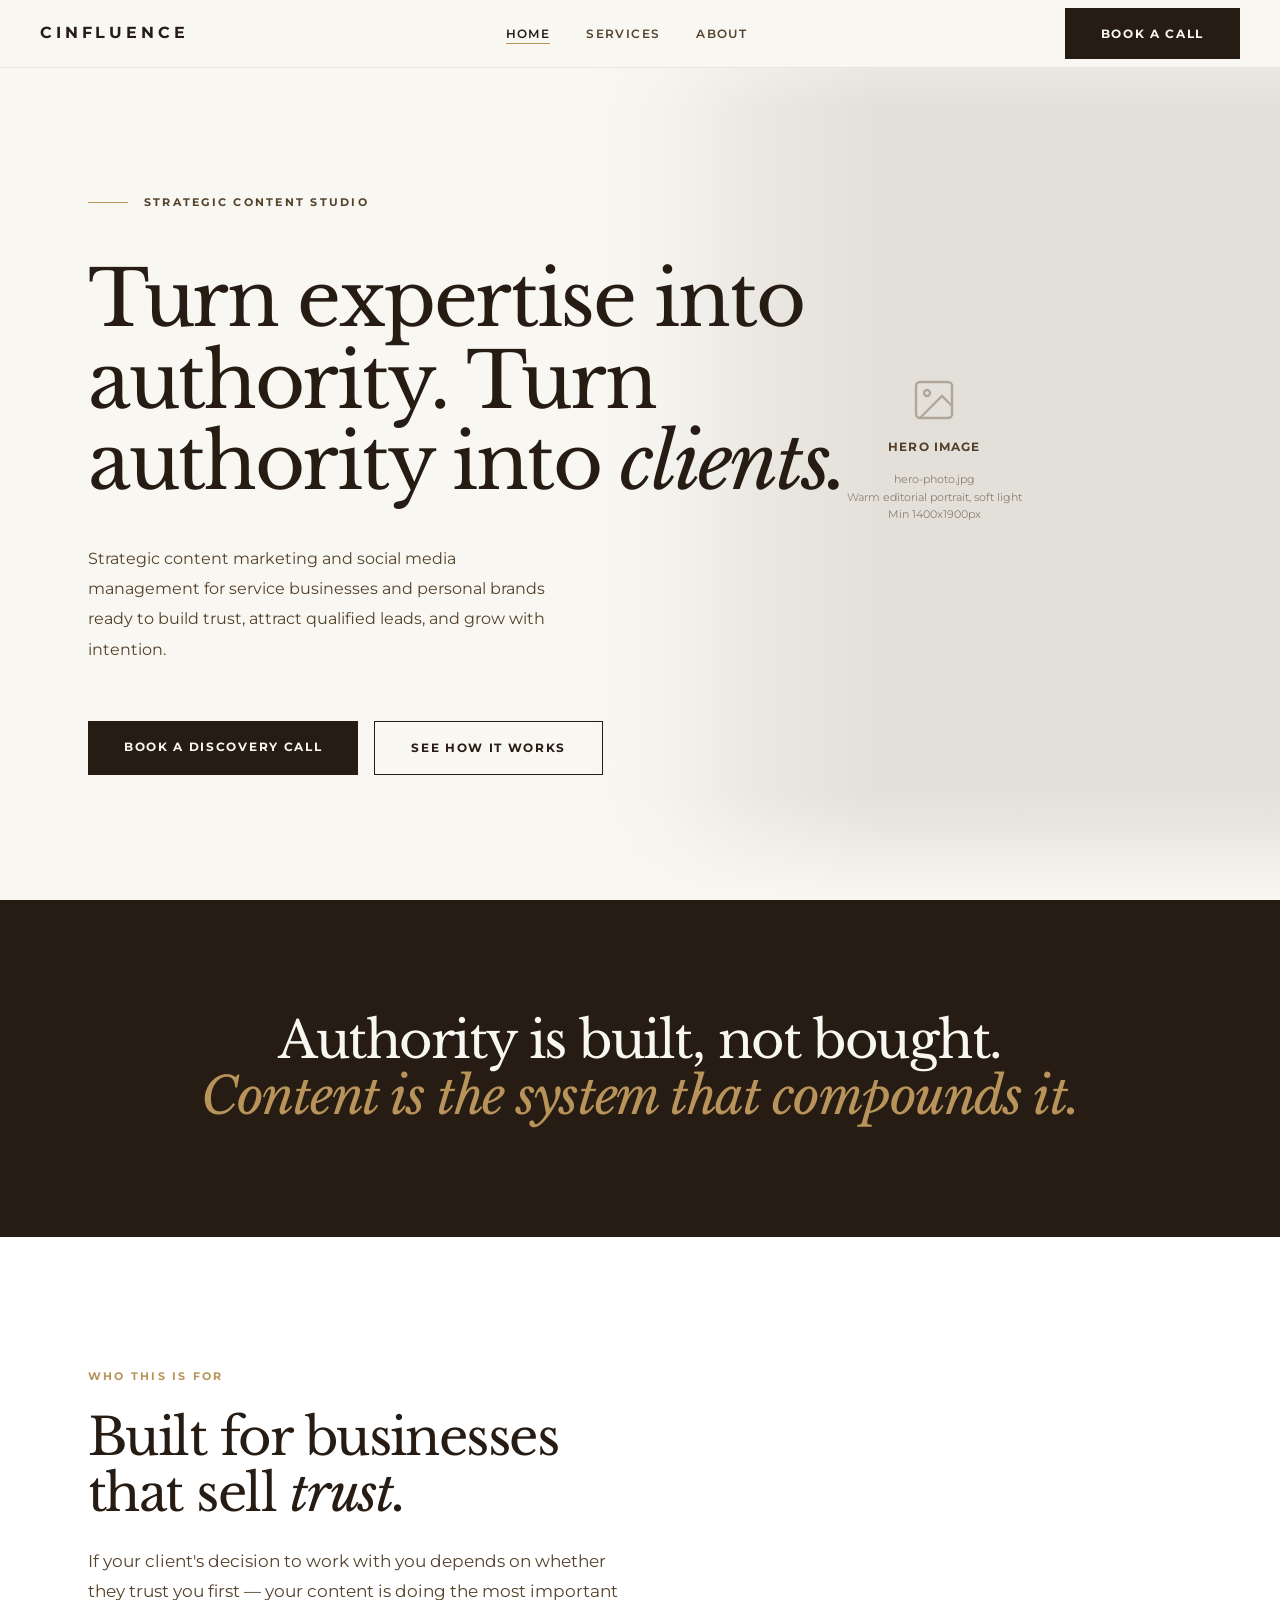
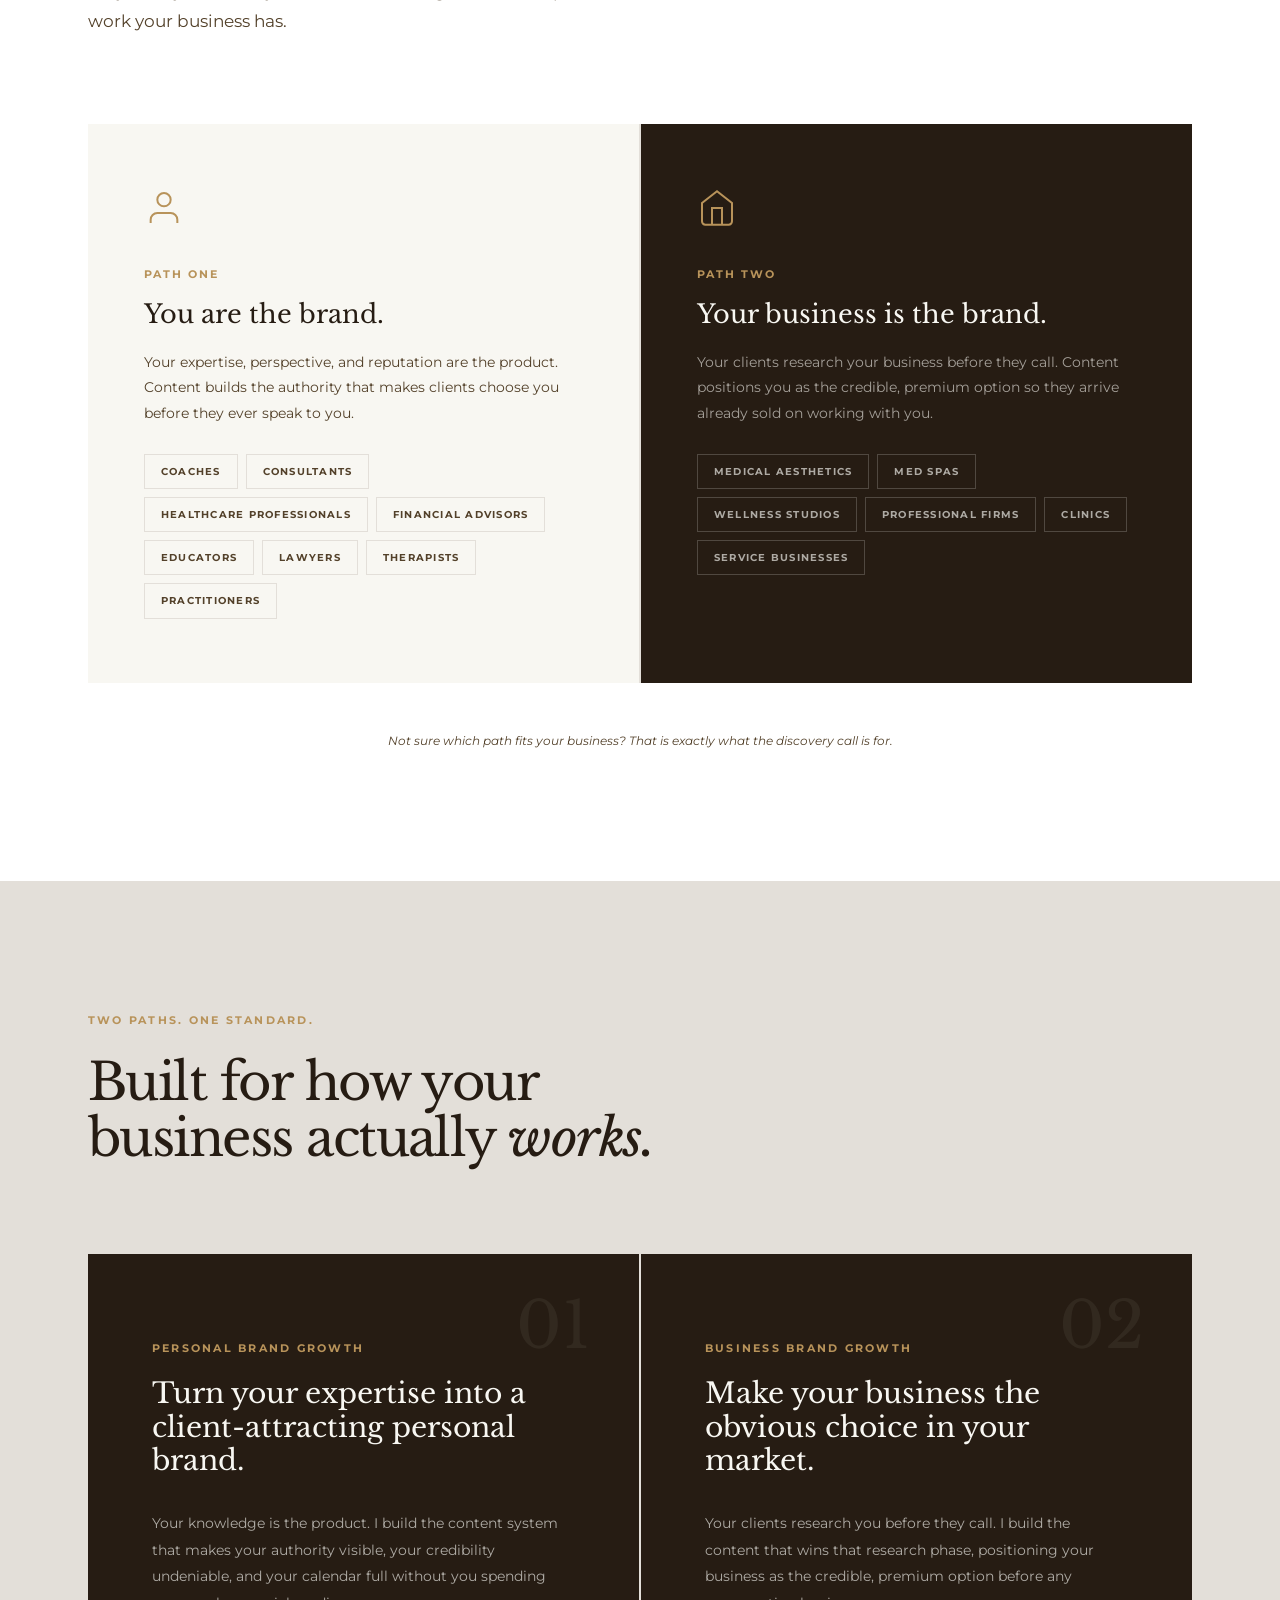
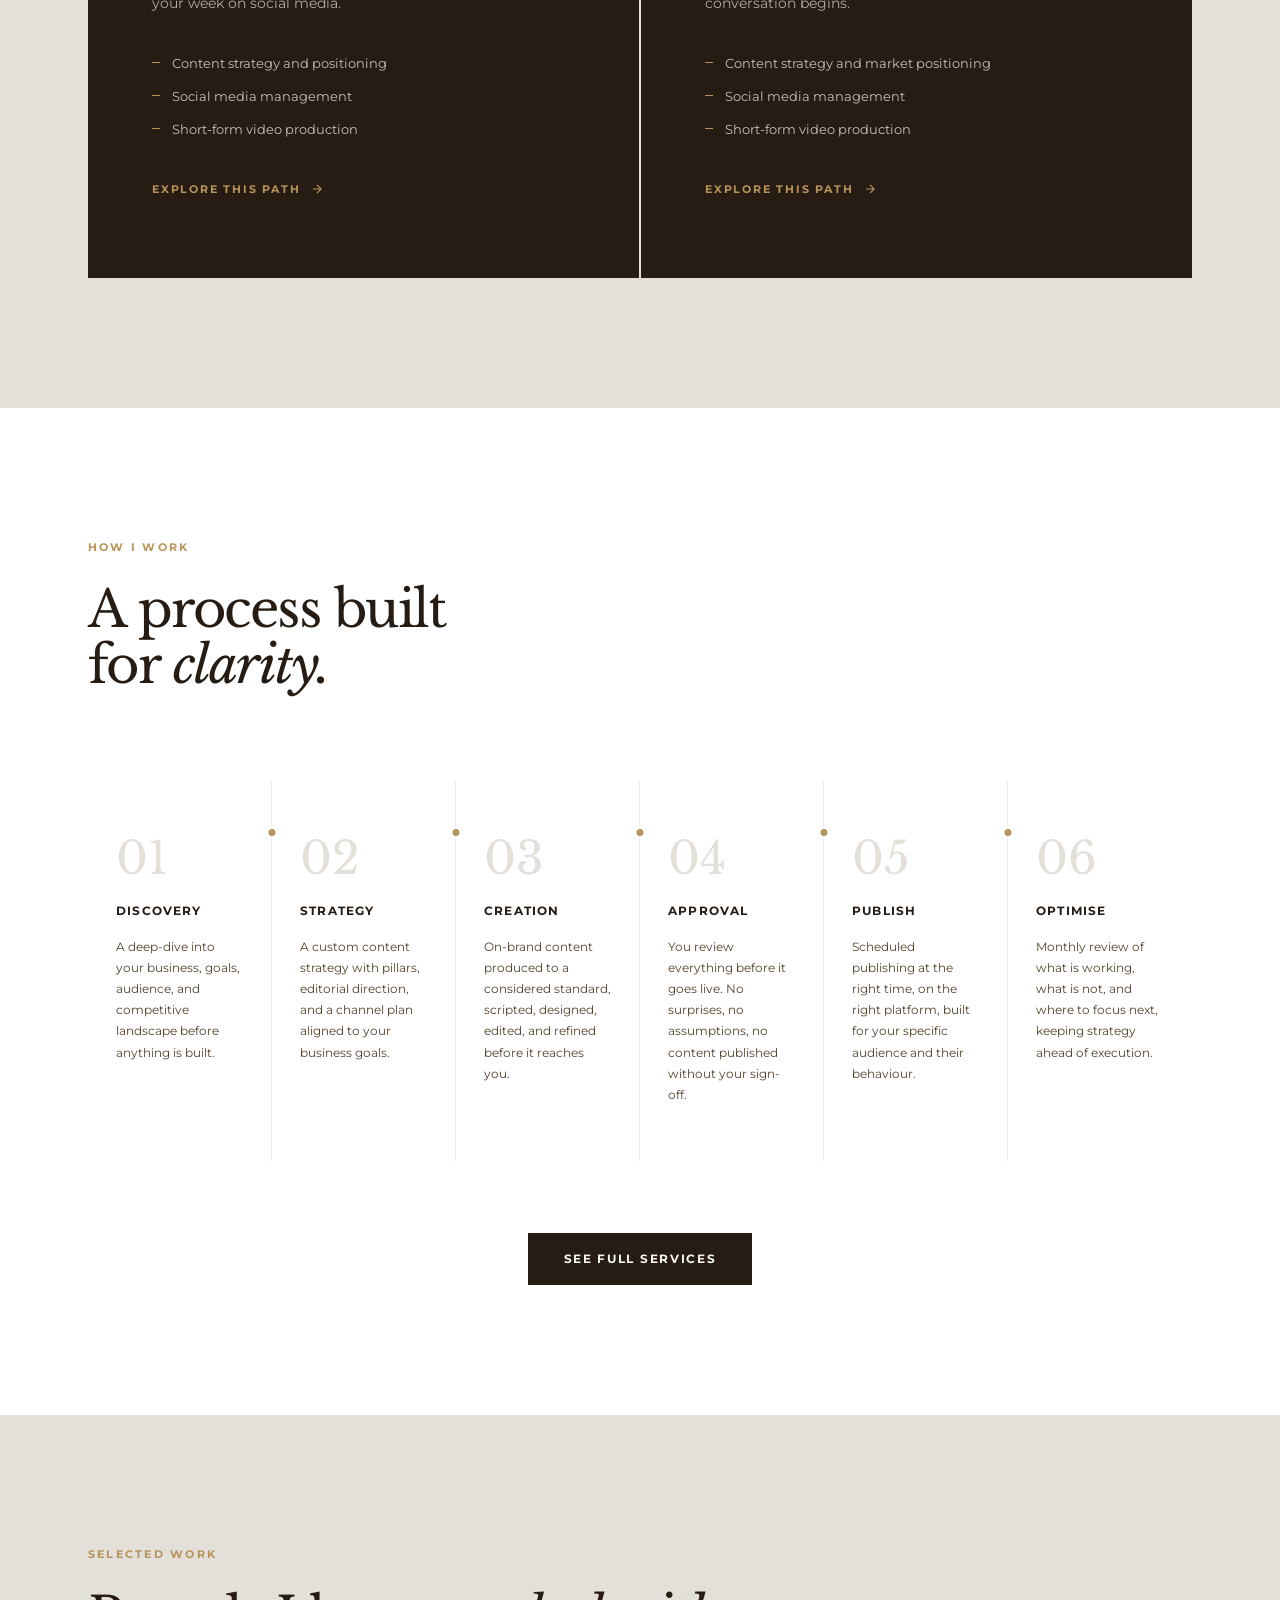
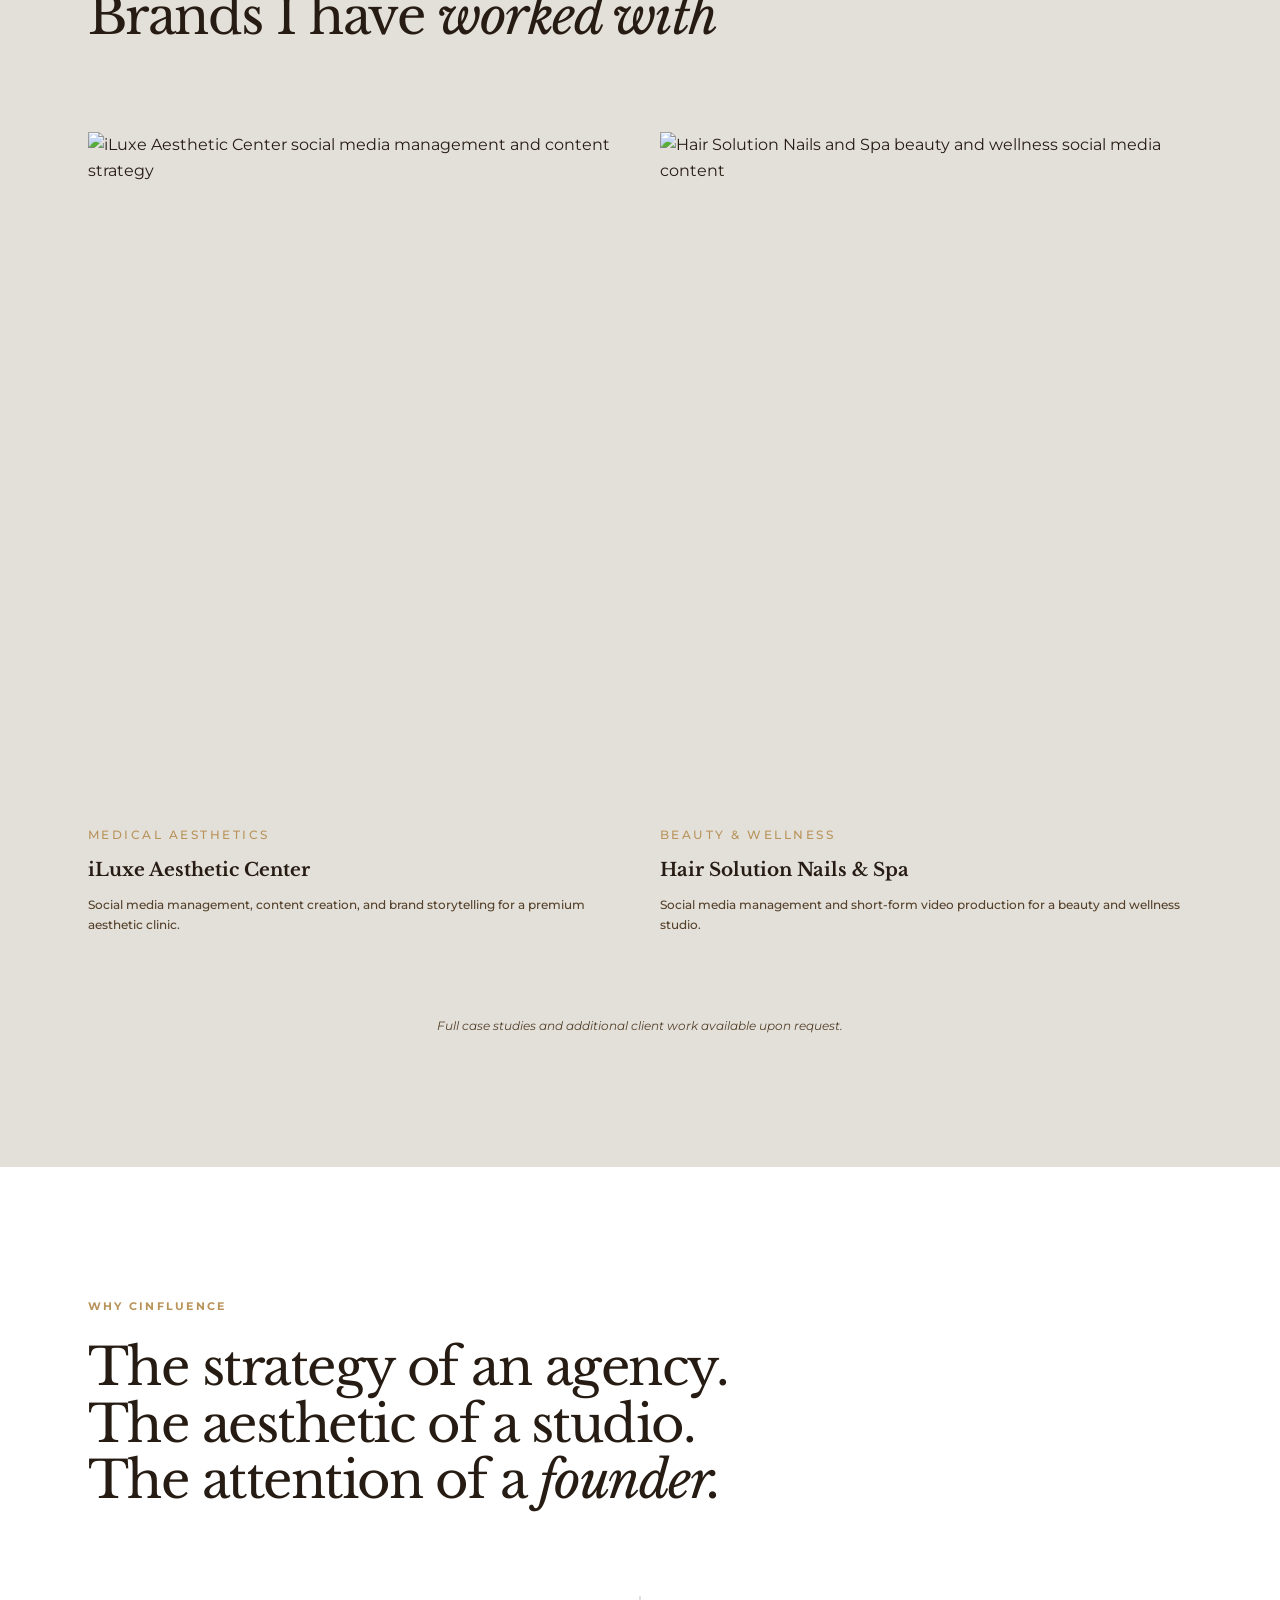
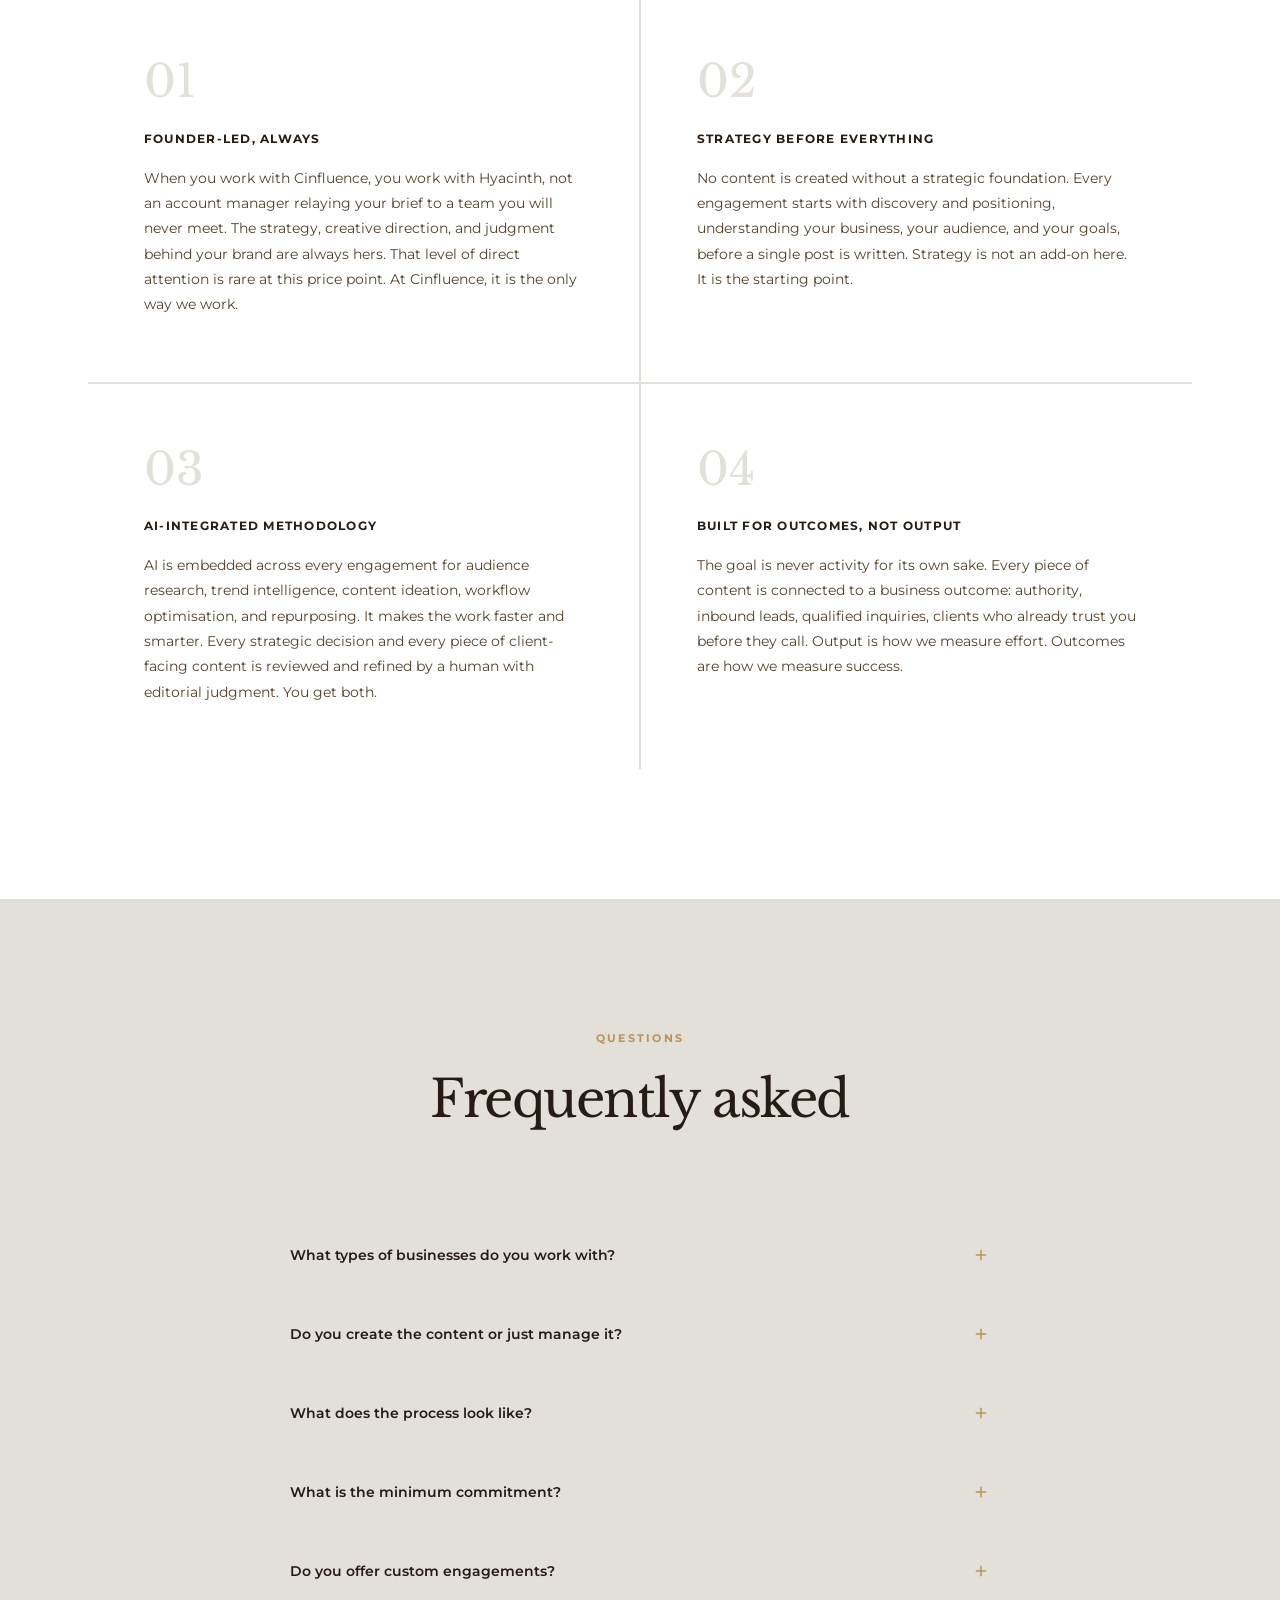
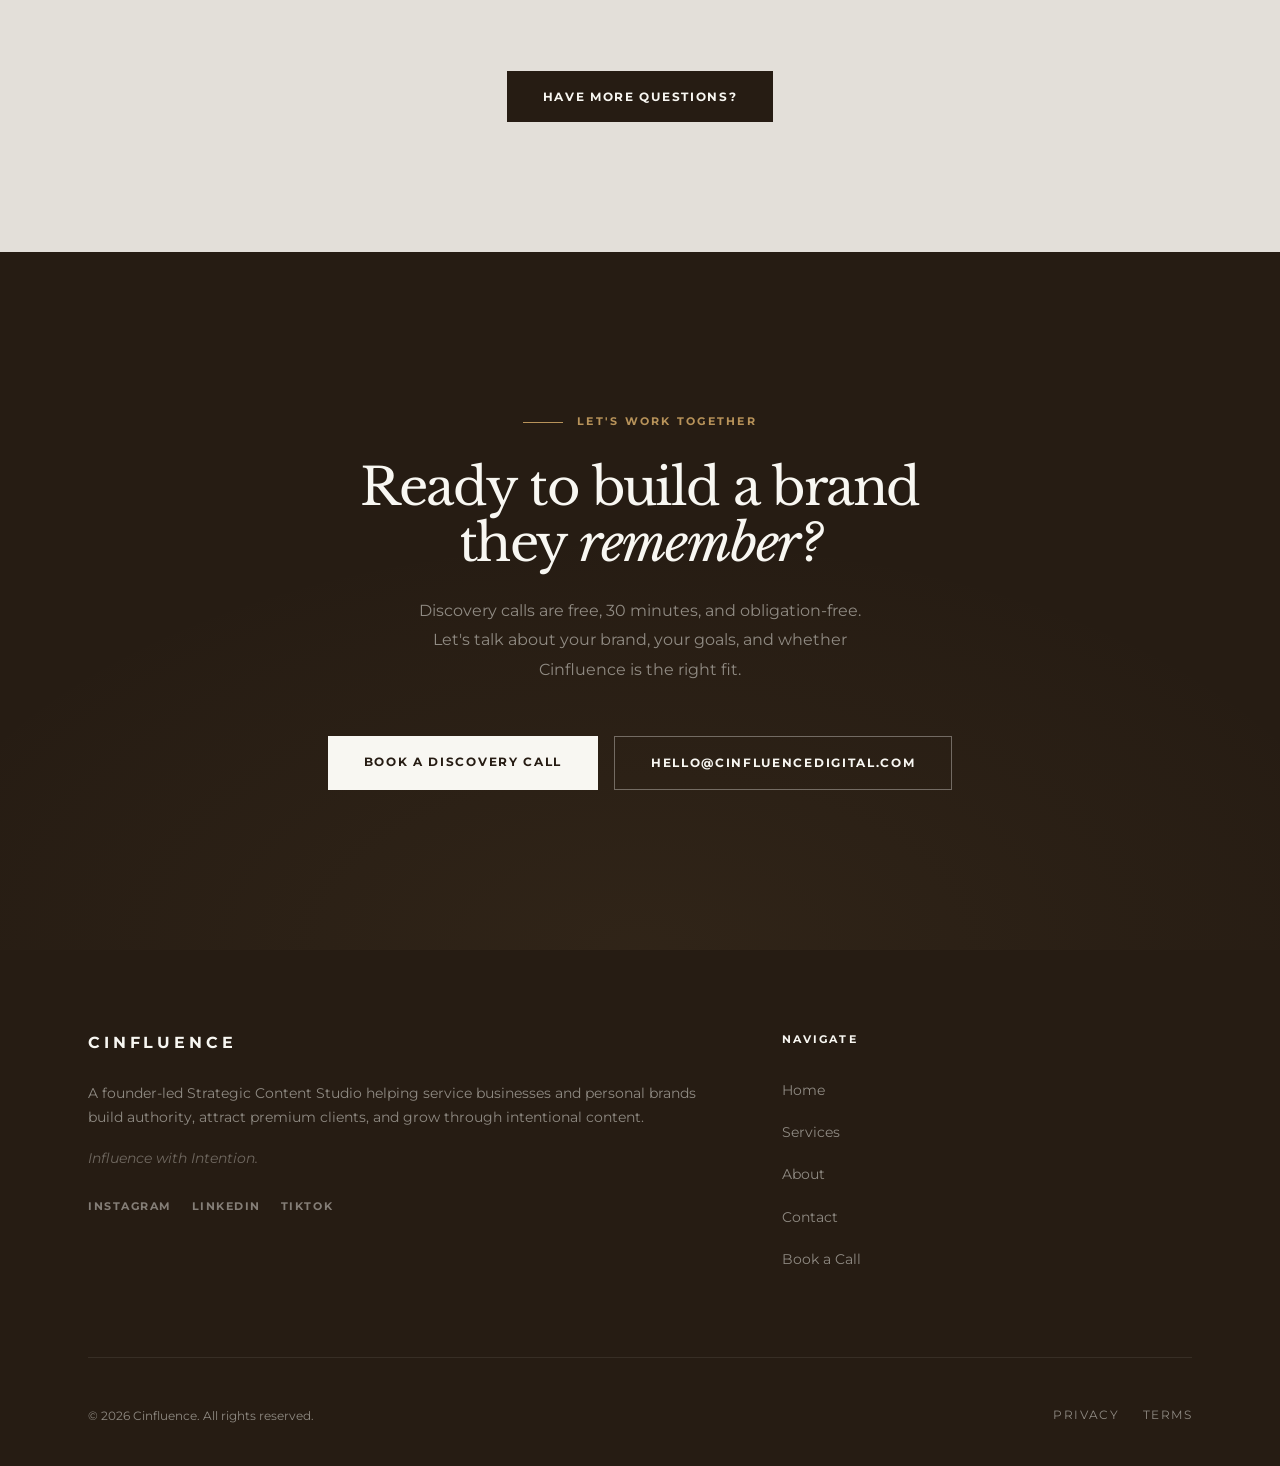
==== commit 634bb5be: "Add files via upload" ====
--- a/index.html
+++ b/index.html
@@ -33,7 +33,7 @@
   flex-direction: column;
   justify-content: center;
   padding: 60px 0;
-  max-width: 560px;
+  max-width: 760px;
 }
 .hero-eyebrow { display: flex; align-items: center; gap: 16px; margin-bottom: 48px; }
 .hero-eyebrow-line { width: 40px; height: 1px; background: var(--gold); flex-shrink: 0; }
@@ -187,7 +187,7 @@
         <span class="label" style="color:var(--taupe)">Strategic Content Studio</span>
       </div>
       <h1 class="heading-xl hero-h1">
-        Turn expertise<br>into authority.<br>Turn authority<br>into <em>clients.</em>
+        Turn expertise into authority. Turn authority into <em>clients.</em>
       </h1>
       <p class="hero-sub">Strategic content marketing and social media management for service businesses and personal brands ready to build trust, attract qualified leads, and grow with intention.</p>
       <div class="btn-group">
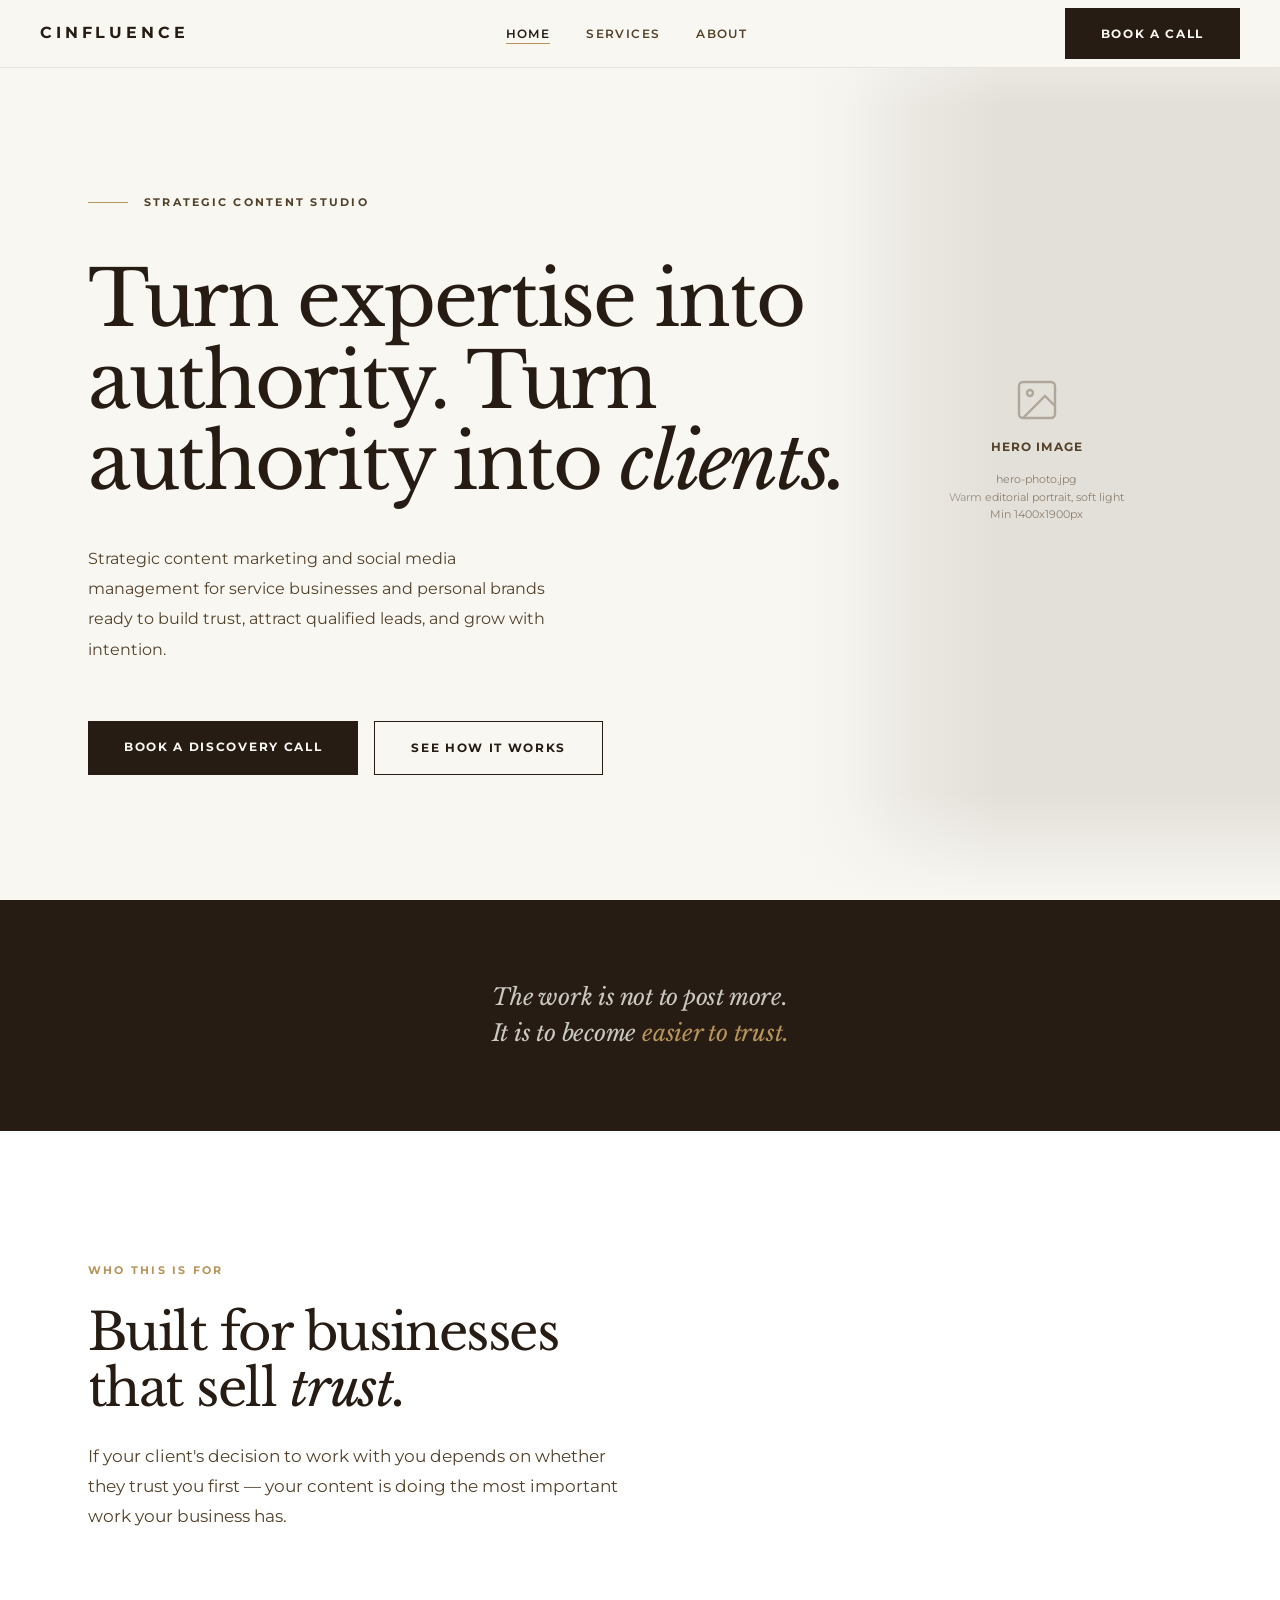
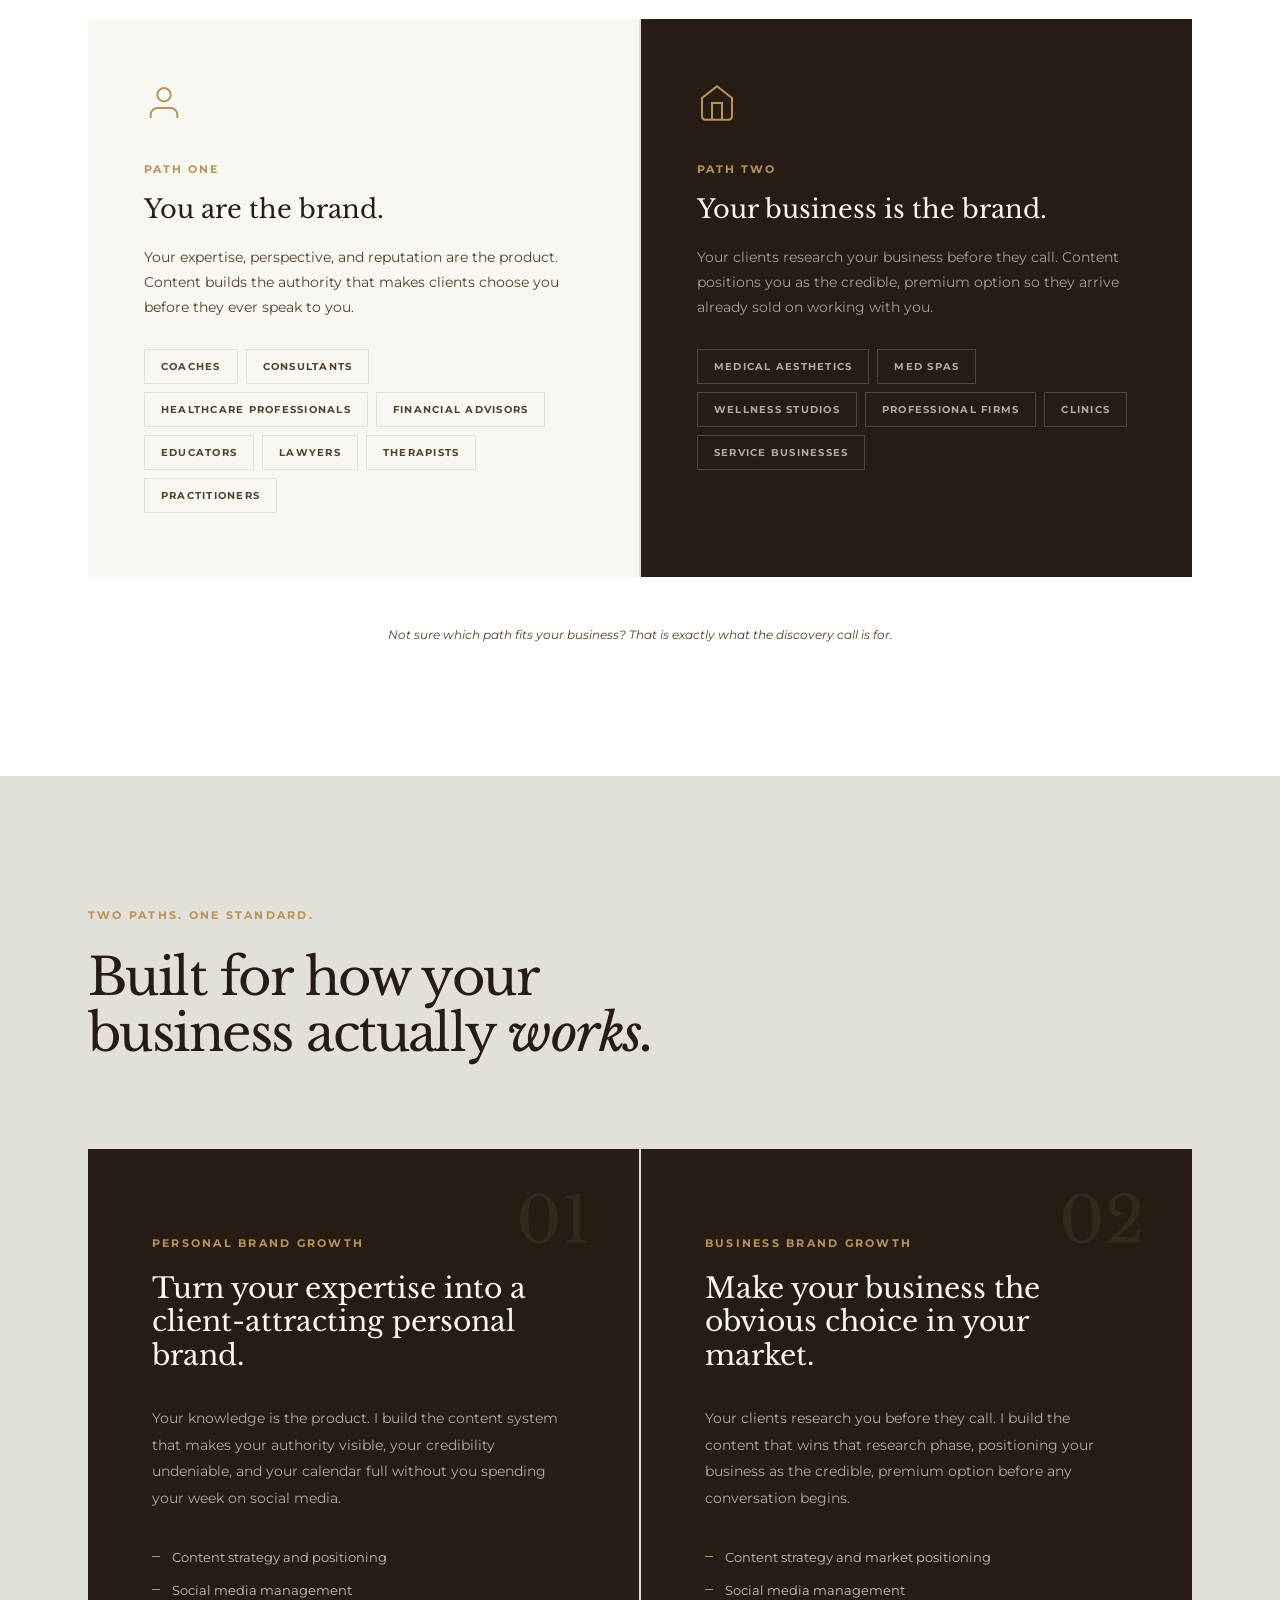
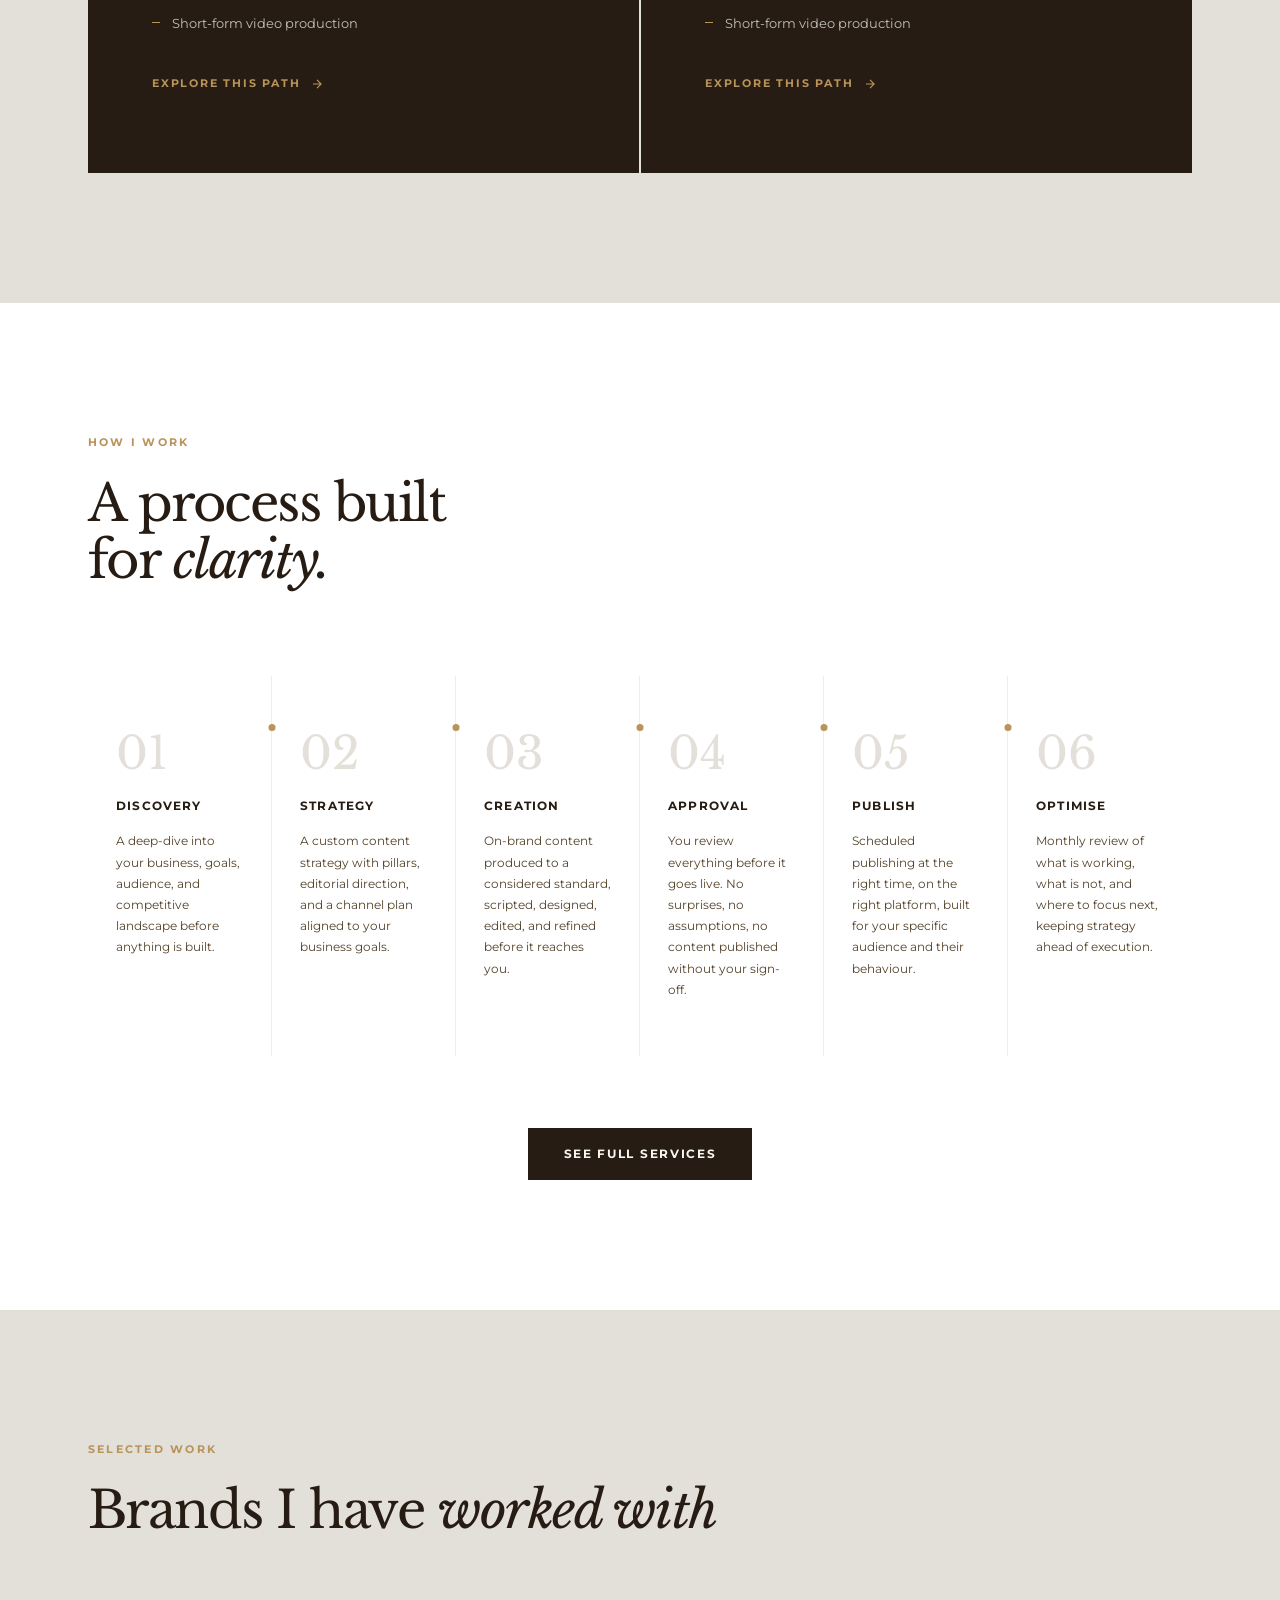
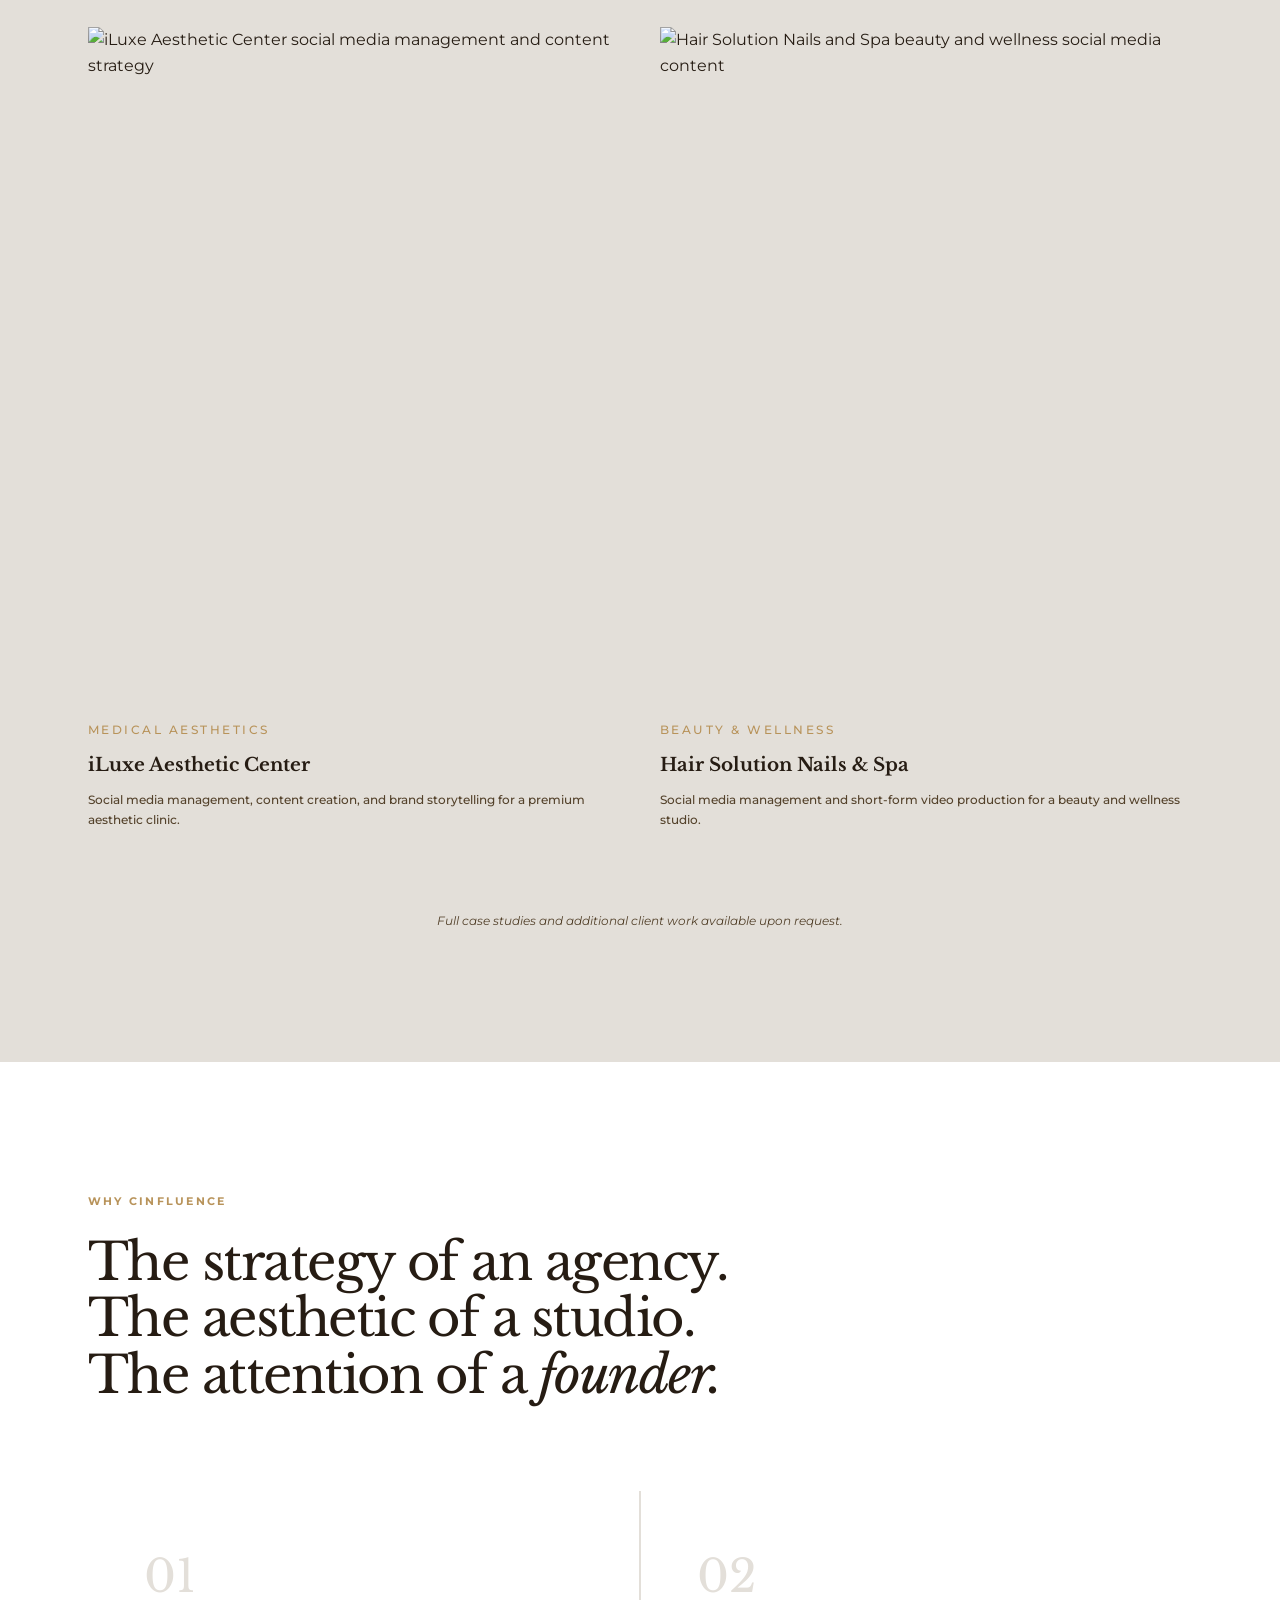
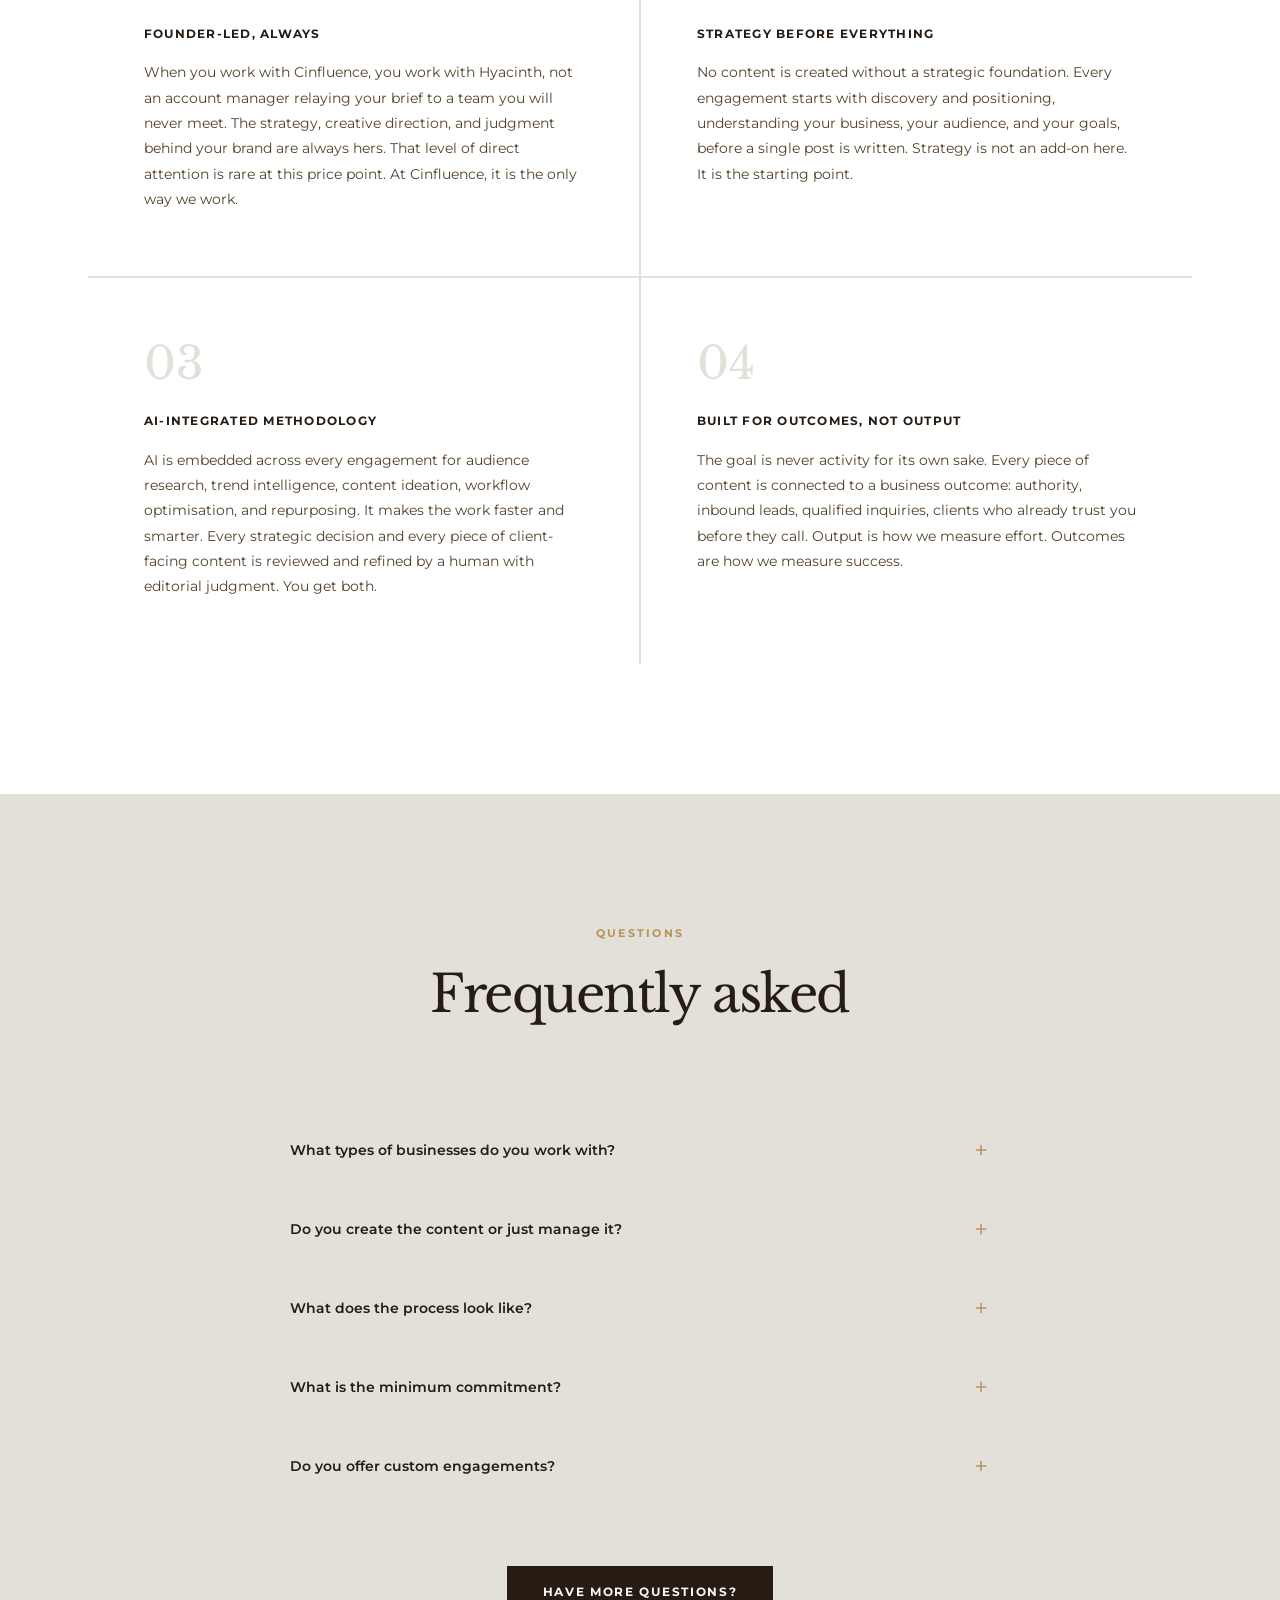
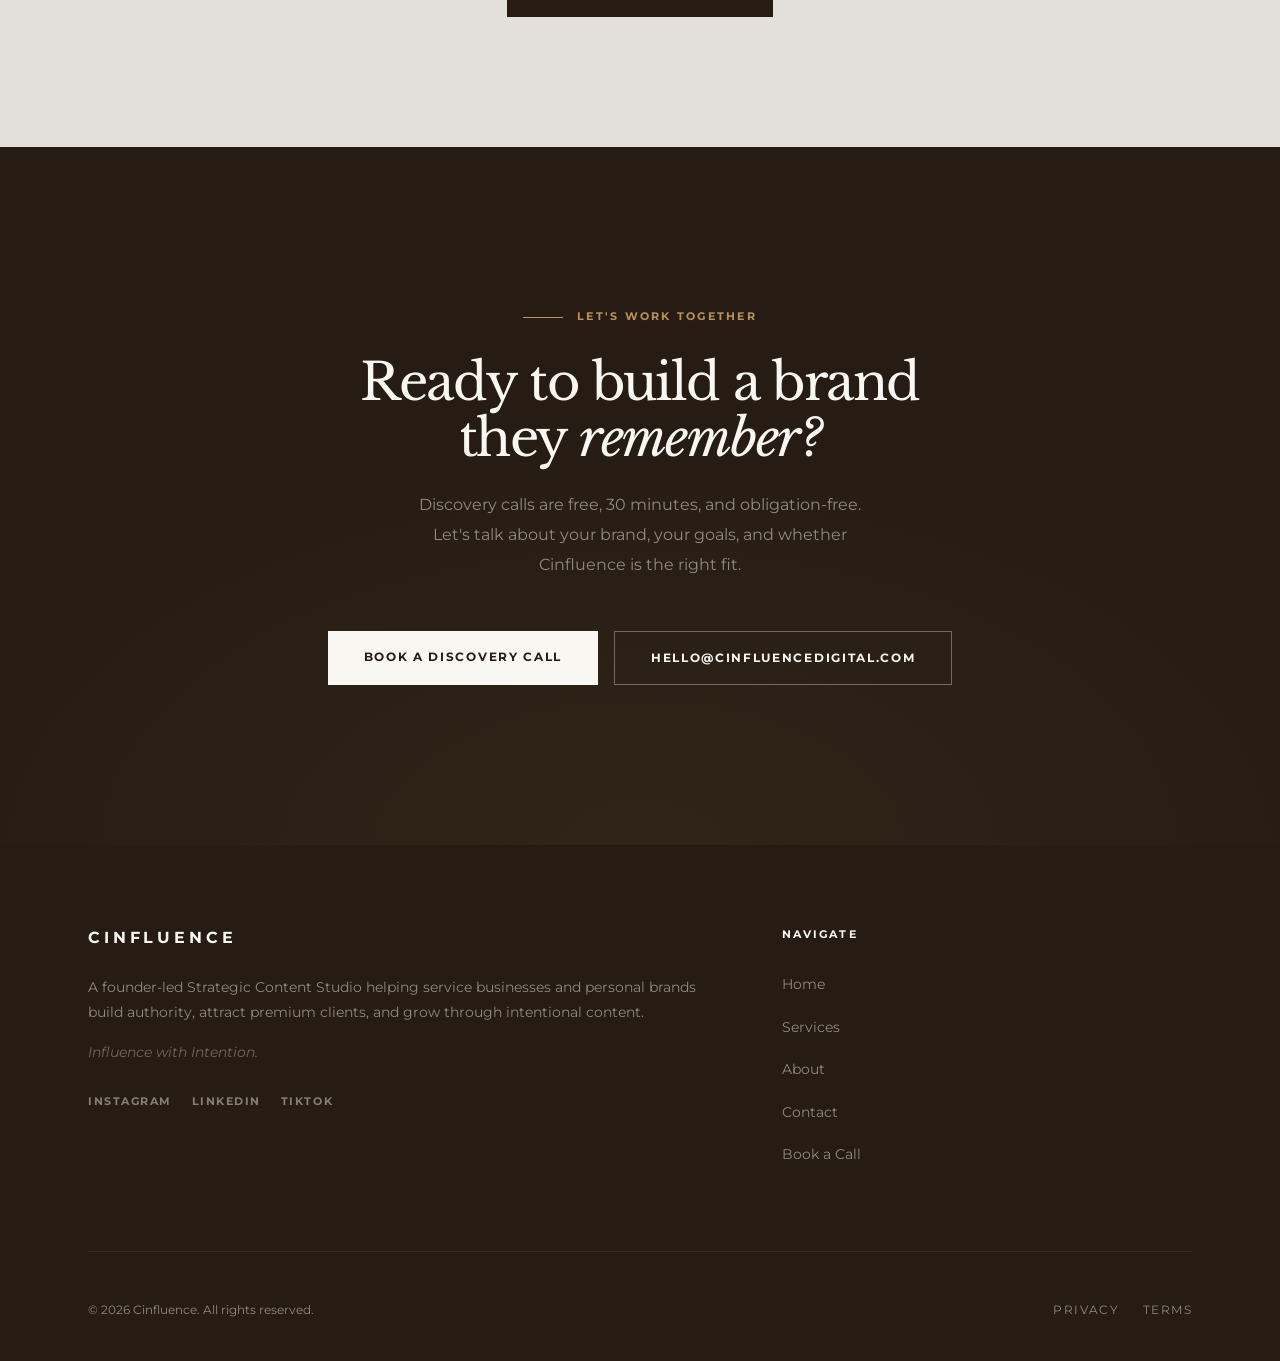
==== commit a0098598: "Add files via upload" ====
--- a/index.html
+++ b/index.html
@@ -33,7 +33,7 @@
   flex-direction: column;
   justify-content: center;
   padding: 60px 0;
-  max-width: 760px;
+  max-width: 920px;
 }
 .hero-eyebrow { display: flex; align-items: center; gap: 16px; margin-bottom: 48px; }
 .hero-eyebrow-line { width: 40px; height: 1px; background: var(--gold); flex-shrink: 0; }
@@ -48,7 +48,7 @@
   top: 0;
   bottom: 0;
   right: 0;
-  left: 46%;
+  left: 62%;
   z-index: 1;
 }
 .hero-image-inner {
@@ -201,7 +201,7 @@
 <!-- STATEMENT BAND -->
 <div class="statement-band fade-up">
   <div class="container">
-    <p class="heading-lg">Authority is built, not bought.<br><em>Content is the system that compounds it.</em></p>
+    <p class="statement-text">The work is not to post more.<br>It is to become <em>easier to trust.</em></p>
   </div>
 </div>
 
--- a/style.css
+++ b/style.css
@@ -251,11 +251,21 @@
 /* ── STATEMENT BAND ────────────────────────────────── */
 .statement-band {
   background: var(--espresso);
-  padding: 112px 0;
+  padding: 80px 0;
   text-align: center;
 }
-.statement-band .heading-lg { color: var(--ivory); }
-.statement-band em { color: var(--gold); }
+.statement-text {
+  font-family: var(--ff-serif);
+  font-size: clamp(1.15rem, 1.8vw, 1.5rem);
+  font-weight: 400;
+  font-style: italic;
+  line-height: 1.55;
+  letter-spacing: -.01em;
+  color: rgba(248,247,242,.78);
+  max-width: 620px;
+  margin: 0 auto;
+}
+.statement-text em { color: var(--gold); font-style: italic; }
 
 /* ── GOLD RULE ─────────────────────────────────────── */
 .gold-rule { display: inline-block; width: 40px; height: 1px; background: var(--gold); vertical-align: middle; margin-right: 14px; }
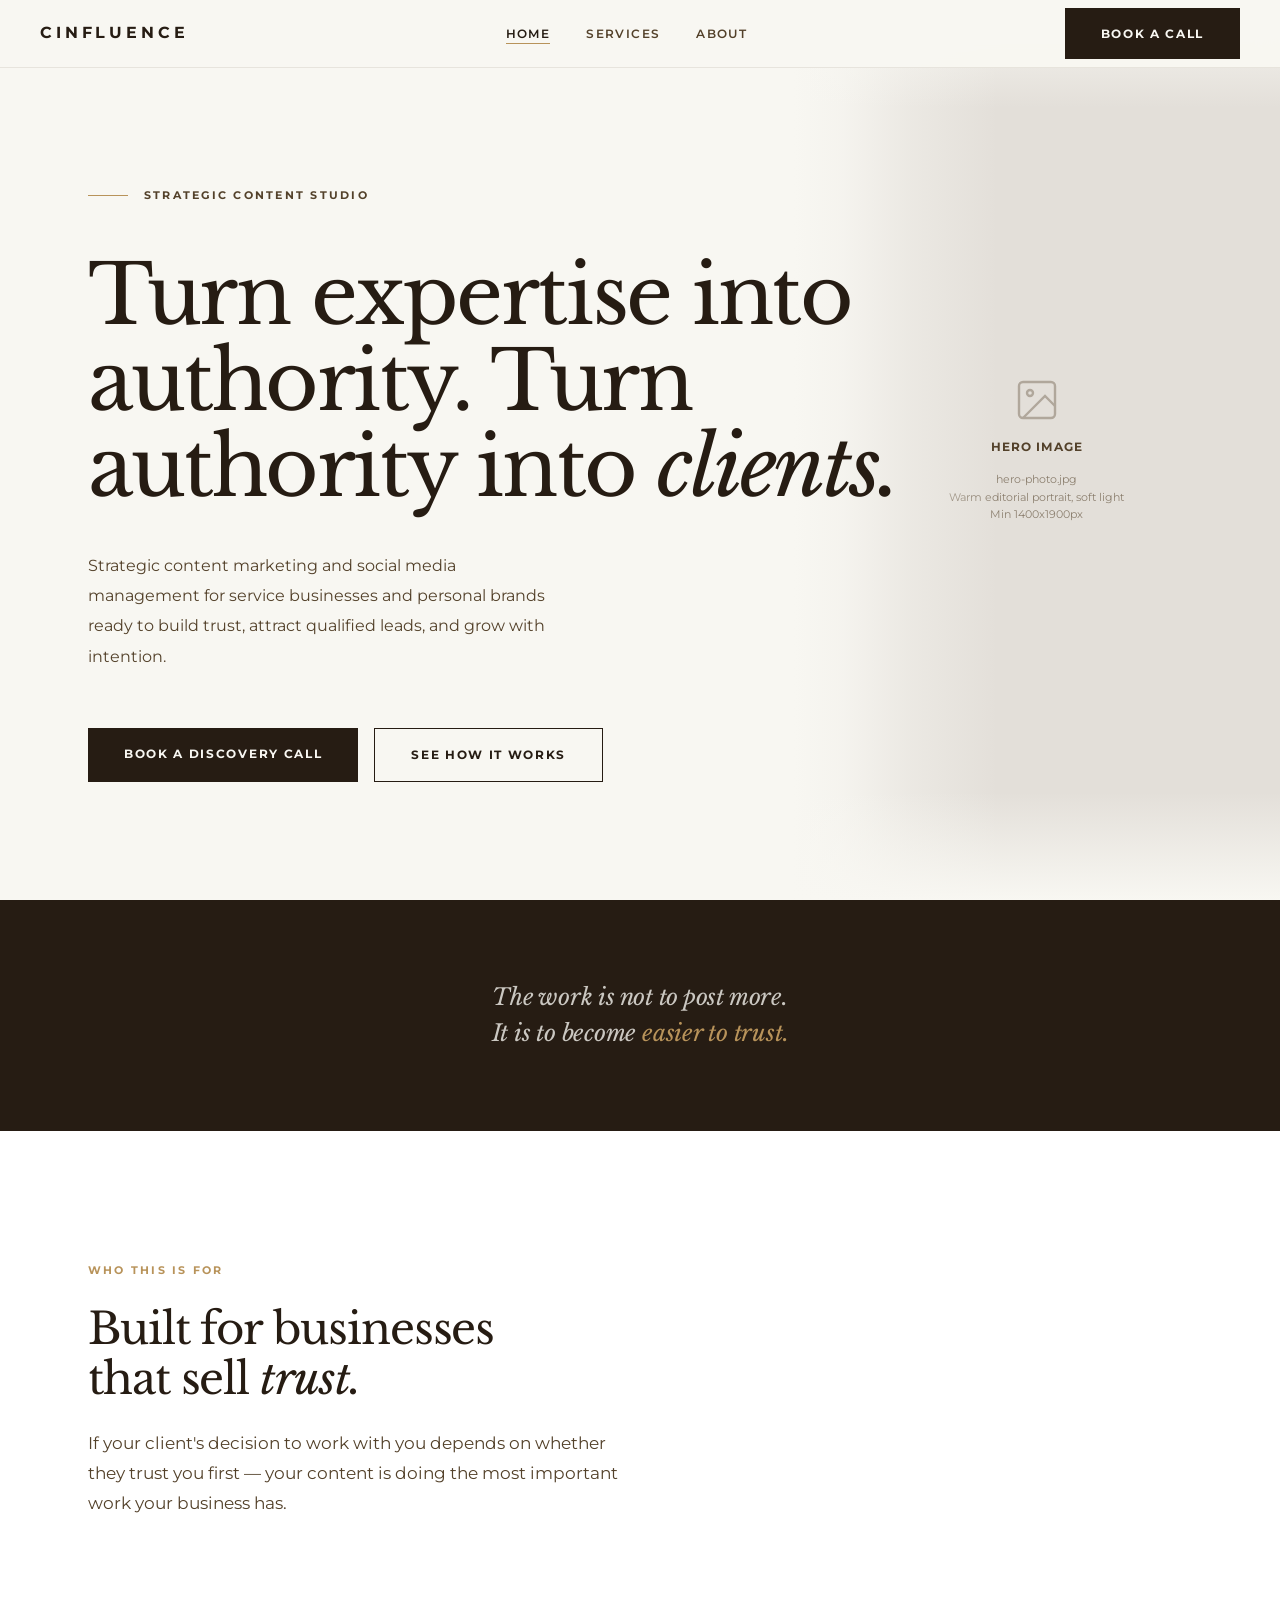
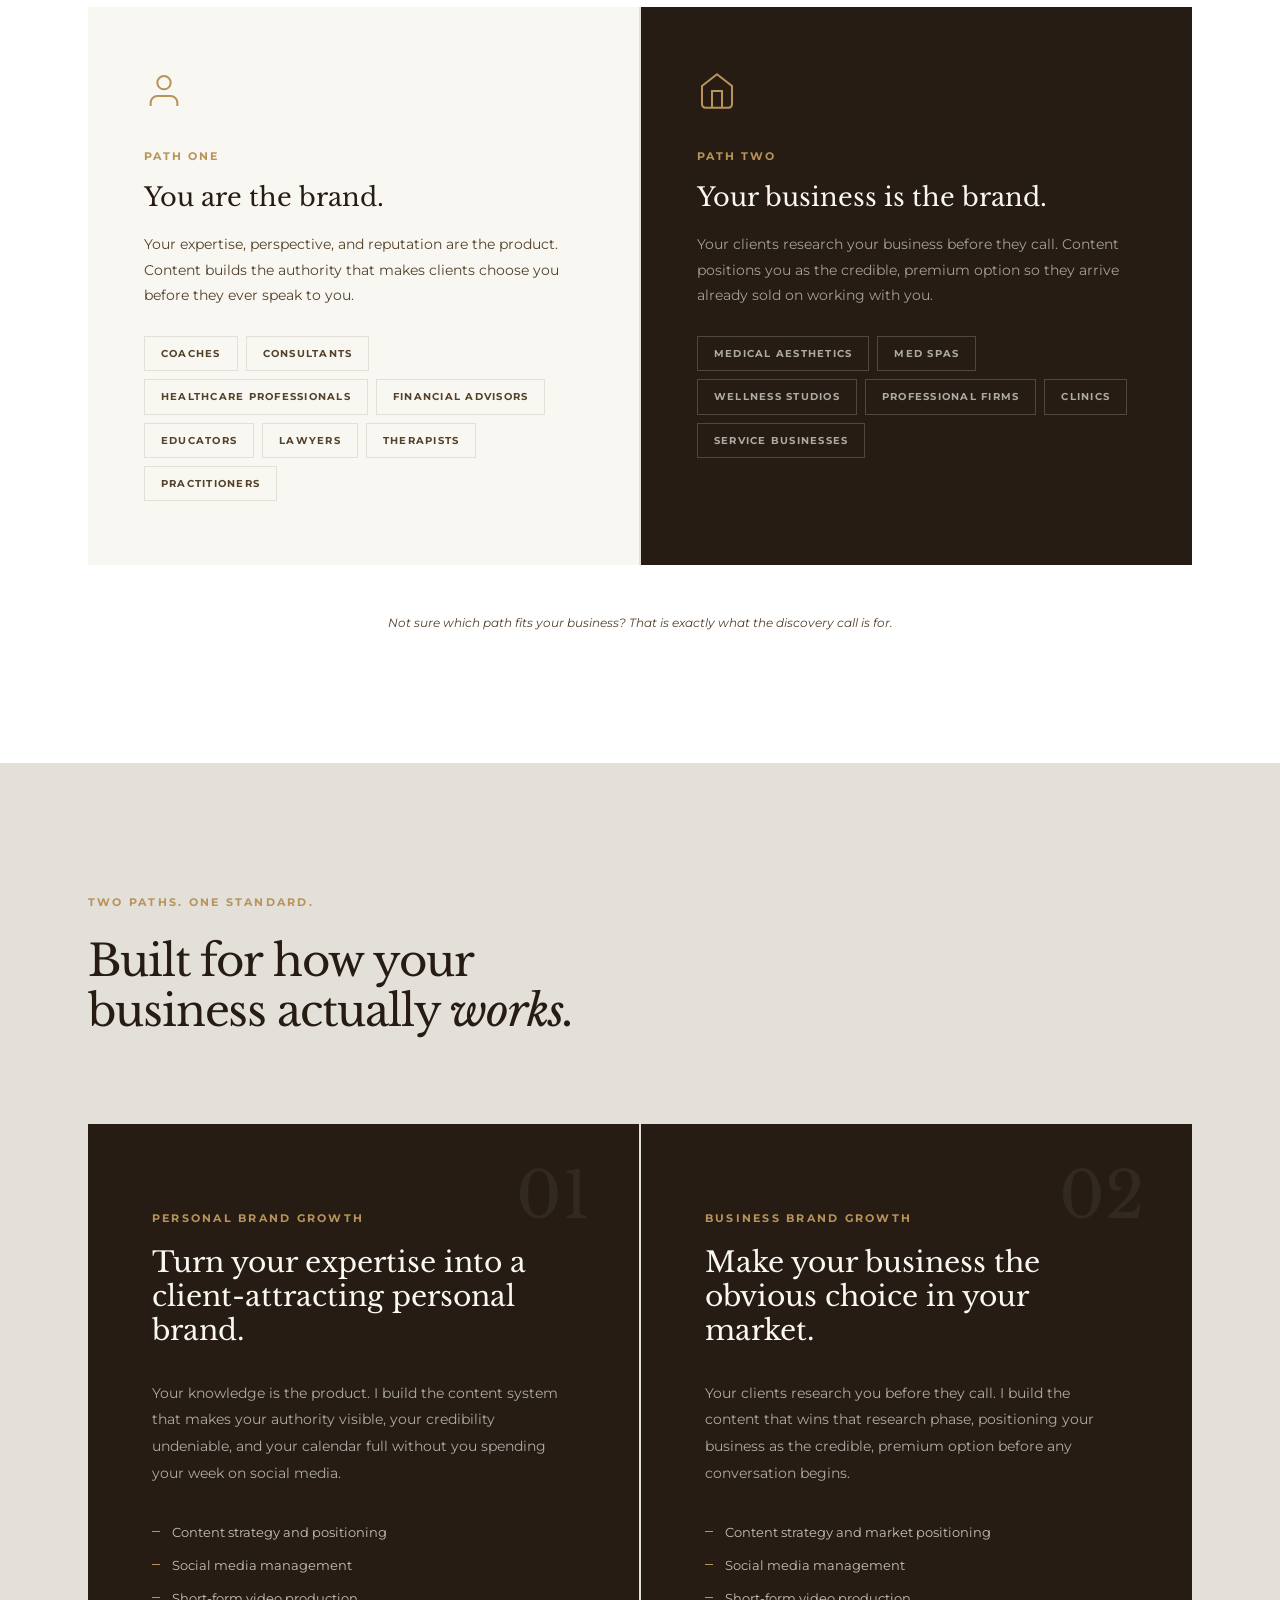
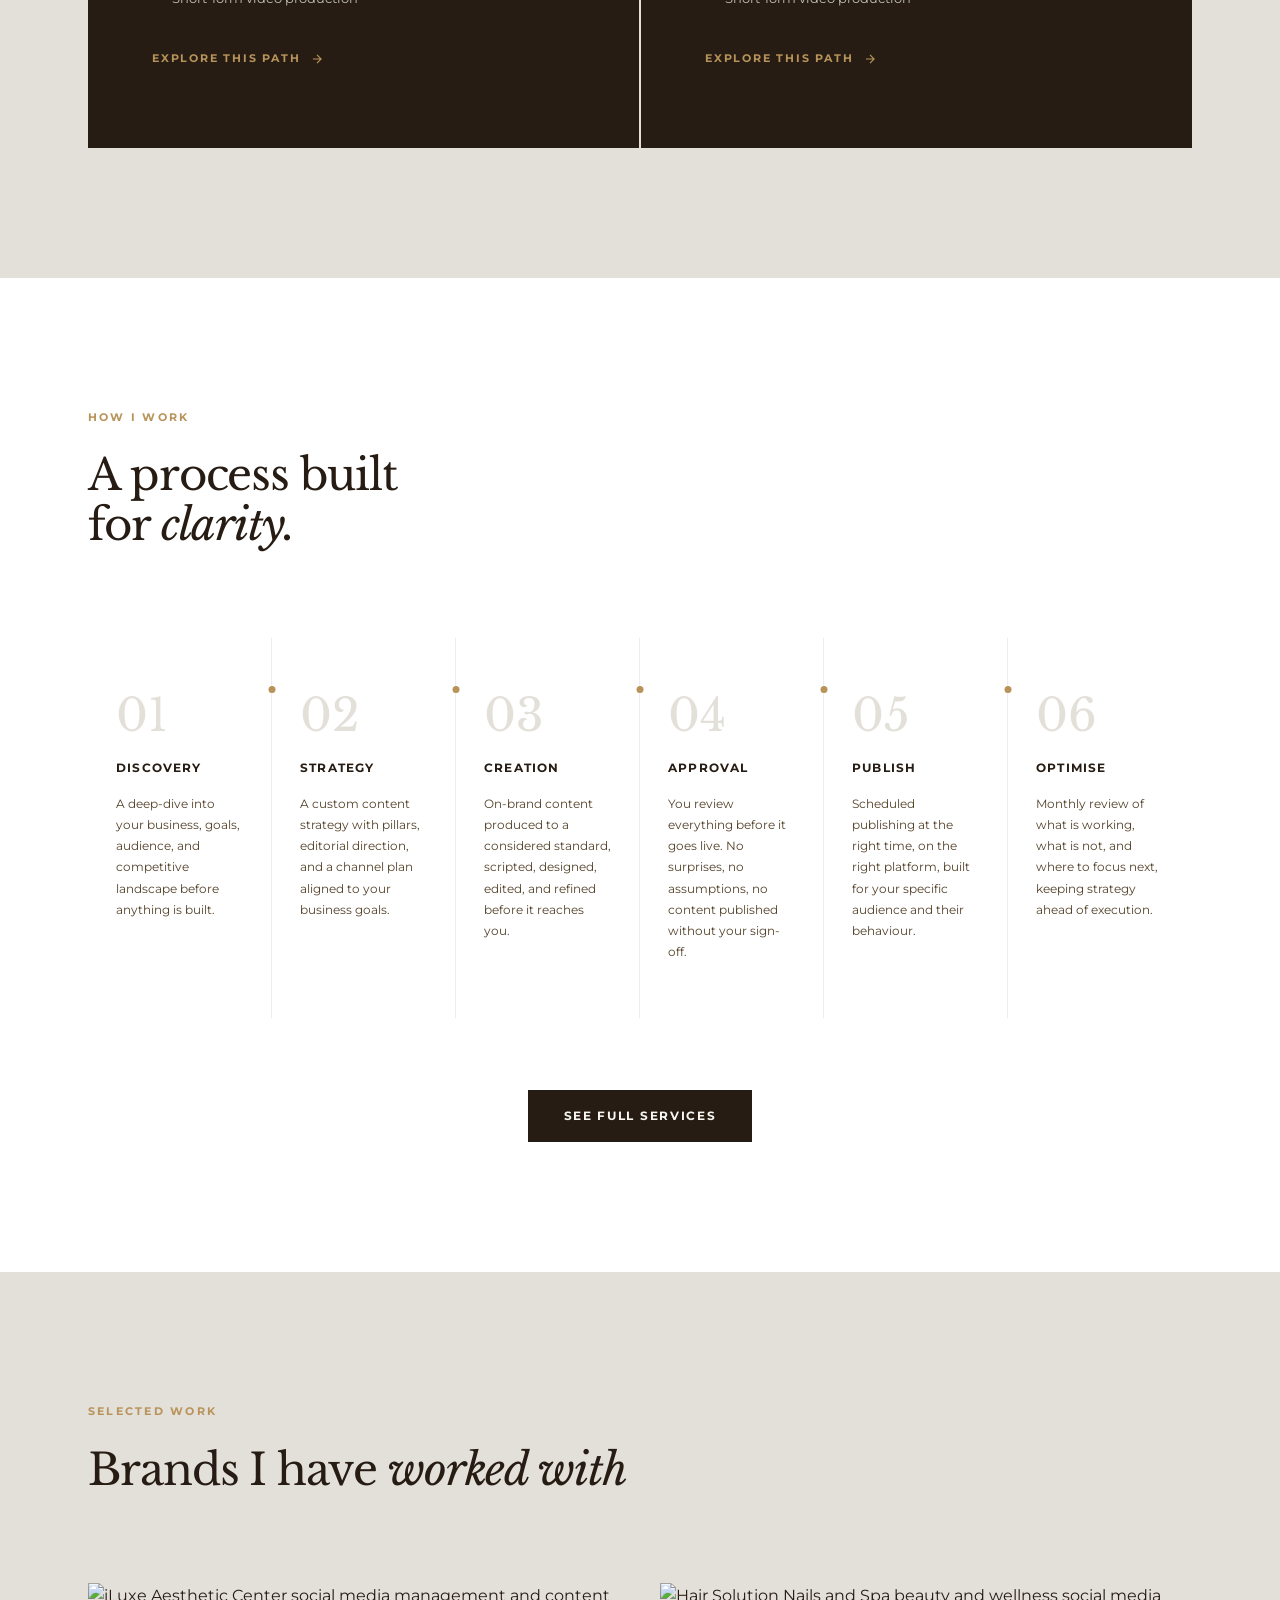
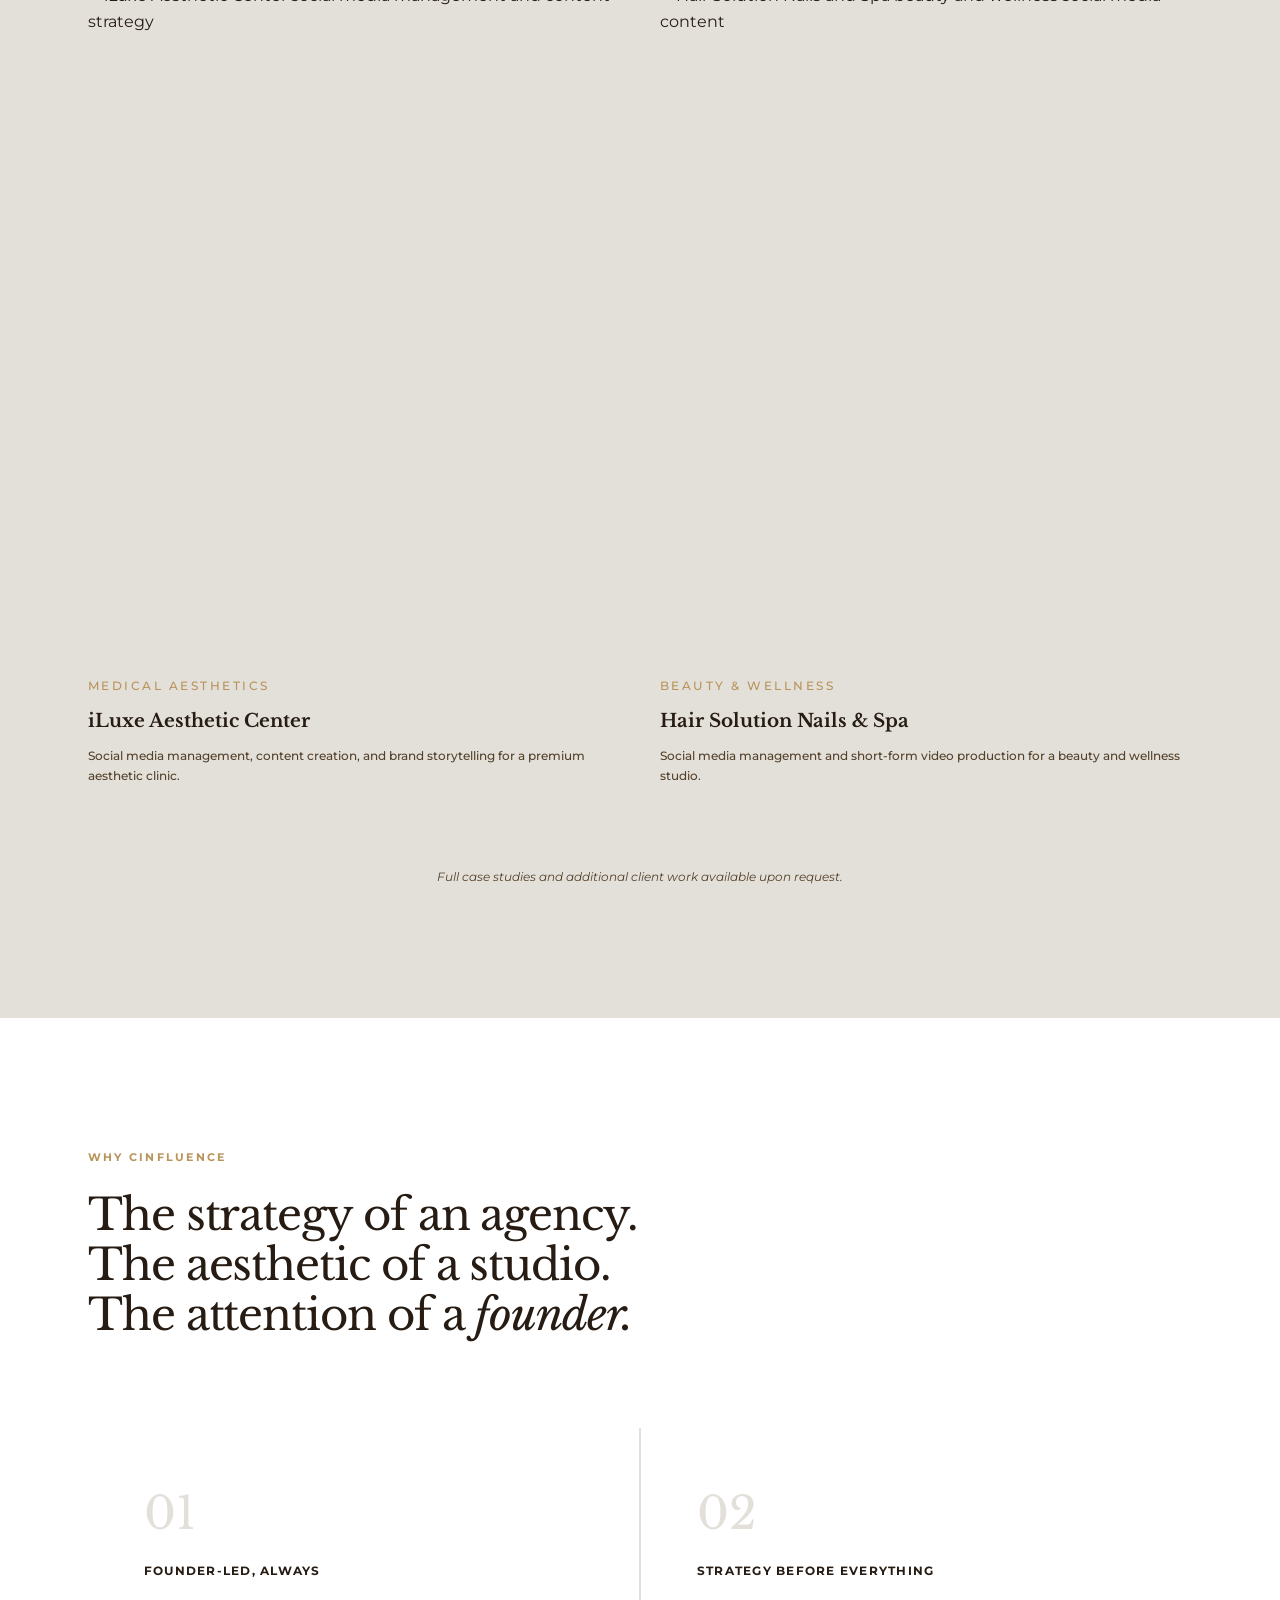
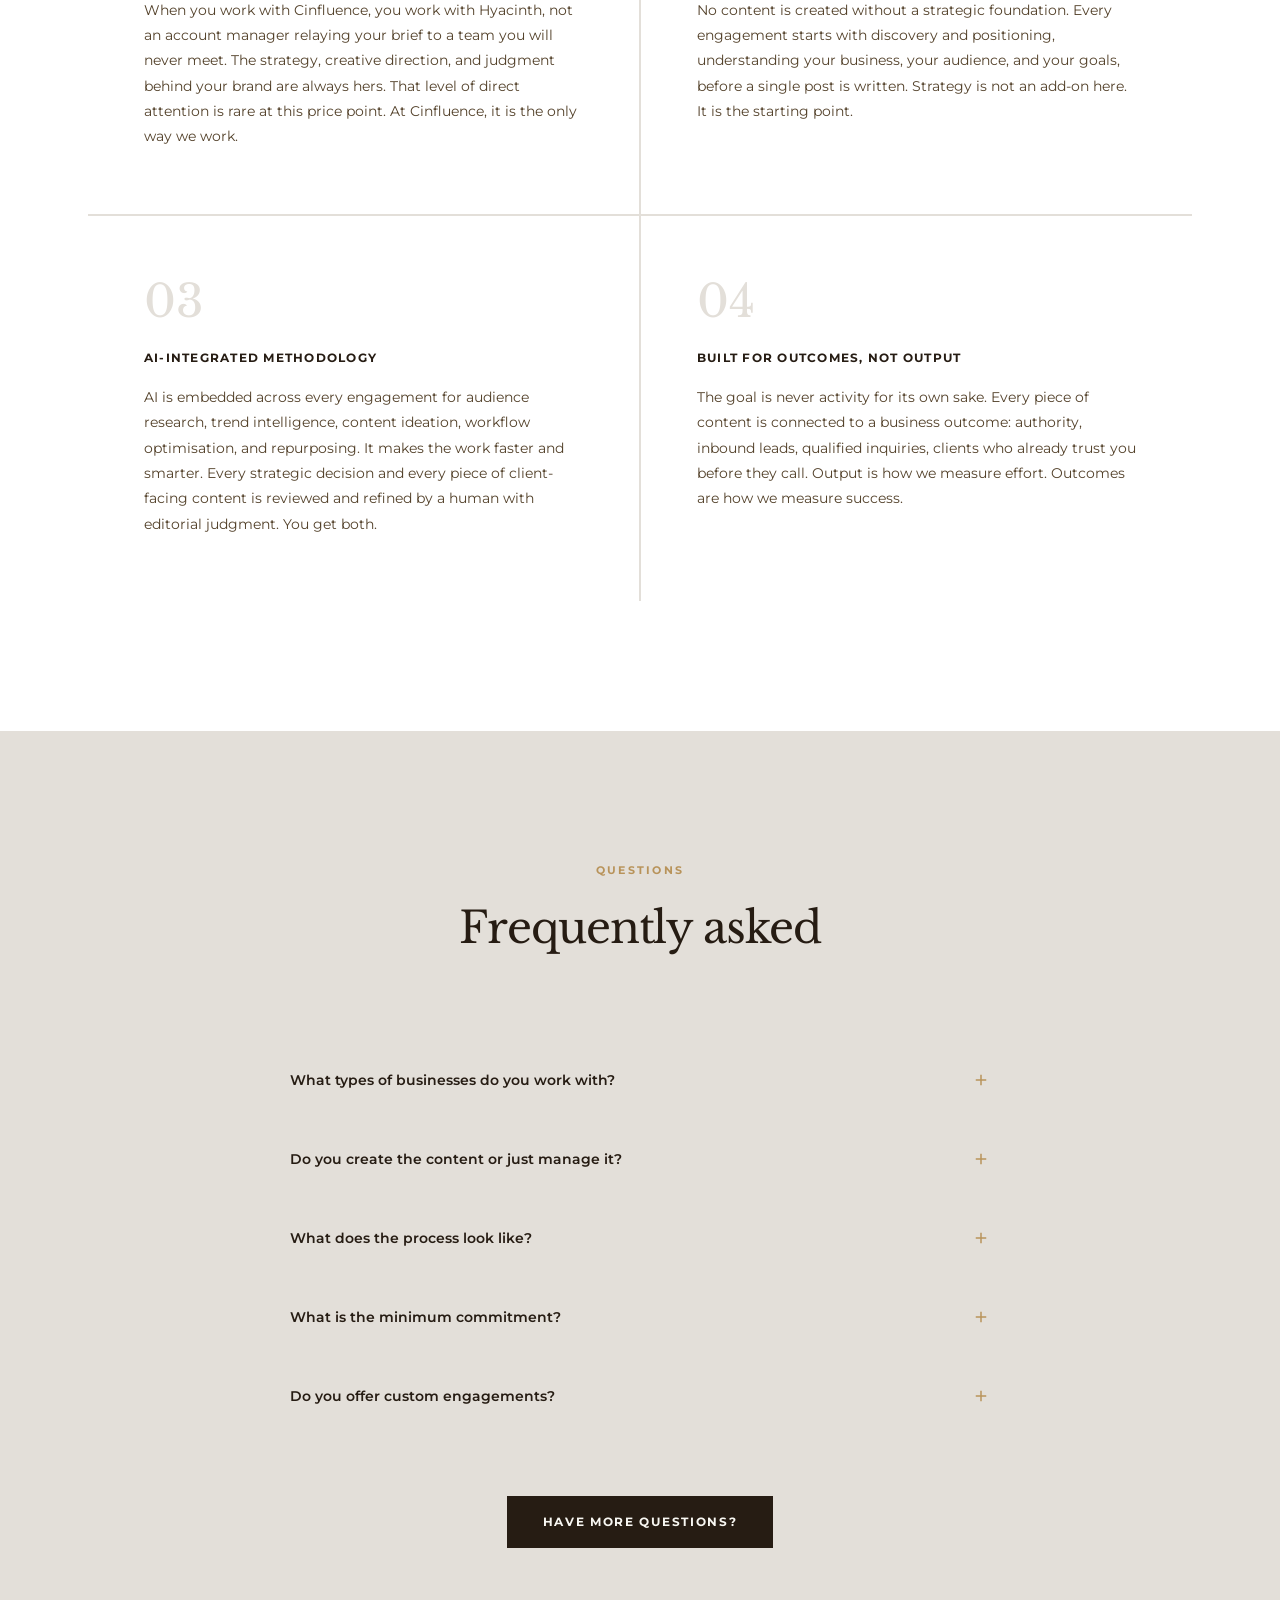
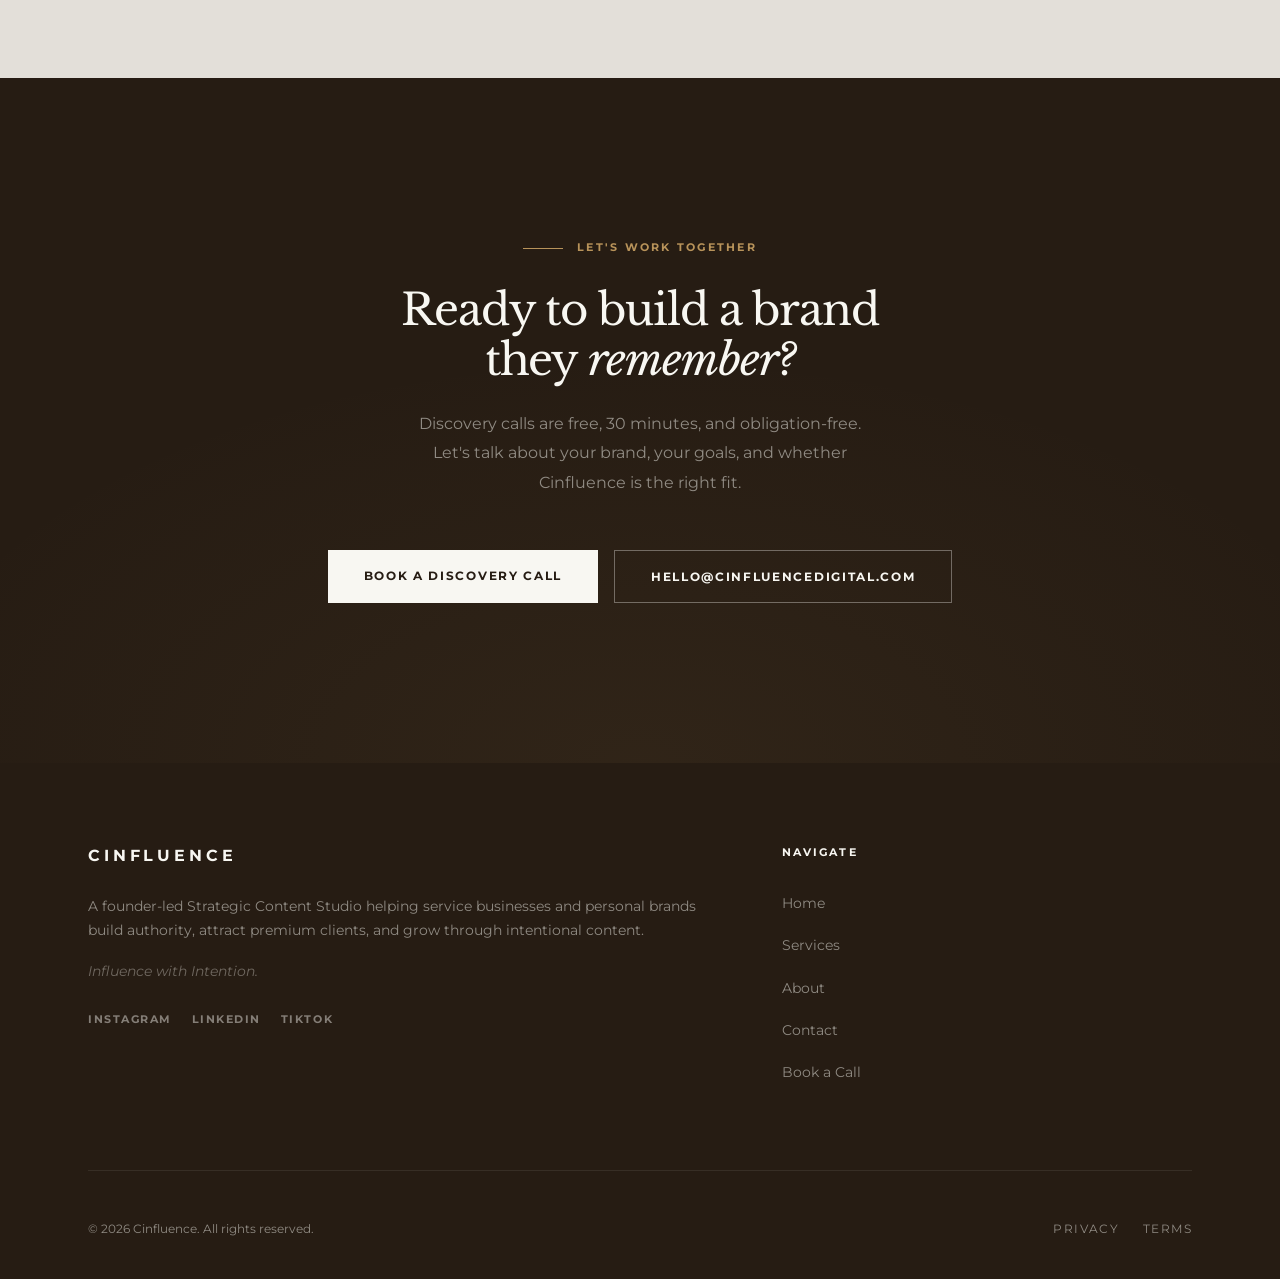
==== commit 833794cd: "Add files via upload" ====
--- a/index.html
+++ b/index.html
@@ -210,7 +210,7 @@
   <div class="container">
     <div class="section-header fade-up">
       <span class="label">Who This Is For</span>
-      <h2 class="heading-lg">Built for businesses<br>that sell <em>trust.</em></h2>
+      <h2 class="heading-md">Built for businesses<br>that sell <em>trust.</em></h2>
       <p class="body-lg" style="margin-top:24px;max-width:540px">If your client's decision to work with you depends on whether they trust you first — your content is doing the most important work your business has.</p>
     </div>
     <div class="who-grid fade-up">
@@ -254,7 +254,7 @@
   <div class="container">
     <div class="section-header fade-up">
       <span class="label">Two Paths. One Standard.</span>
-      <h2 class="heading-lg">Built for how your<br>business actually <em>works.</em></h2>
+      <h2 class="heading-md">Built for how your<br>business actually <em>works.</em></h2>
     </div>
     <div class="solutions-grid fade-up">
       <div class="solution-card">
@@ -300,7 +300,7 @@
   <div class="container">
     <div class="section-header fade-up">
       <span class="label">How I Work</span>
-      <h2 class="heading-lg">A process built<br>for <em>clarity.</em></h2>
+      <h2 class="heading-md">A process built<br>for <em>clarity.</em></h2>
     </div>
     <div class="process-row">
       <div class="pr-step fade-up">
@@ -350,7 +350,7 @@
   <div class="container">
     <div class="section-header fade-up">
       <span class="label">Selected Work</span>
-      <h2 class="heading-lg">Brands I have <em>worked with</em></h2>
+      <h2 class="heading-md">Brands I have <em>worked with</em></h2>
     </div>
     <div class="work-preview-2 fade-up">
       <div class="wp-card">
@@ -383,7 +383,7 @@
   <div class="container">
     <div class="section-header fade-up">
       <span class="label">Why Cinfluence</span>
-      <h2 class="heading-lg">The strategy of an agency.<br>The aesthetic of a studio.<br>The attention of a <em>founder.</em></h2>
+      <h2 class="heading-md">The strategy of an agency.<br>The aesthetic of a studio.<br>The attention of a <em>founder.</em></h2>
     </div>
     <div class="why-grid fade-up">
       <div class="why-card">
@@ -415,7 +415,7 @@
   <div class="container">
     <div class="section-header center fade-up">
       <span class="label">Questions</span>
-      <h2 class="heading-lg">Frequently asked</h2>
+      <h2 class="heading-md">Frequently asked</h2>
     </div>
     <div class="faq-list fade-up">
       <div class="faq-item">
@@ -451,7 +451,7 @@
   <div class="container" style="position:relative">
     <div class="fade-up">
       <span class="label" style="color:var(--gold);display:block;margin-bottom:28px"><span class="gold-rule"></span>Let's Work Together</span>
-      <h2 class="heading-lg" style="color:var(--ivory);max-width:600px;margin:0 auto 24px">Ready to build a brand<br>they <em>remember?</em></h2>
+      <h2 class="heading-md" style="color:var(--ivory);max-width:600px;margin:0 auto 24px">Ready to build a brand<br>they <em>remember?</em></h2>
       <p style="color:rgba(248,247,242,.5);margin-bottom:52px;max-width:460px;margin-left:auto;margin-right:auto;line-height:1.85">Discovery calls are free, 30 minutes, and obligation-free. Let's talk about your brand, your goals, and whether Cinfluence is the right fit.</p>
       <div class="btn-group" style="justify-content:center">
         <a href="https://calendly.com/hyacinth-cinfluencedigital/discovery-call" target="_blank" rel="noopener" class="btn btn-ivory">Book a Discovery Call</a>
--- a/style.css
+++ b/style.css
@@ -40,32 +40,41 @@
 button { cursor: pointer; font-family: var(--ff-sans); }
 
 /* ── TYPOGRAPHY ────────────────────────────────────── */
+/* ── TYPOGRAPHY HIERARCHY ──────────────────────────────
+   Tier 1  .heading-xl   Homepage hero only — largest type on the site
+   Tier 2  .heading-lg   Internal page heroes (Services, About) — shared size
+   Tier 3  .heading-md   All major section headings, site-wide — one shared size
+   —       .statement-text  Editorial statement bands — sits between tiers 2–3 in weight
+   Tier 4  .heading-sm   Sub-headings within sections (card titles, etc.)
+   Tier 5  .body-lg / .body-sm  Supporting copy
+──────────────────────────────────────────────────────── */
 .heading-xl {
   font-family: var(--ff-serif);
-  font-size: clamp(2.8rem, 6vw, 5.5rem);
-  font-weight: 400;
-  line-height: 1.06;
+  font-size: clamp(3.2rem, 6.4vw, 5.75rem);
+  font-weight: 400;
+  line-height: 1.05;
   letter-spacing: -.03em;
 }
 .heading-lg {
   font-family: var(--ff-serif);
-  font-size: clamp(2rem, 4vw, 3.5rem);
-  font-weight: 400;
-  line-height: 1.1;
+  font-size: clamp(2.4rem, 5vw, 4rem);
+  font-weight: 400;
+  line-height: 1.08;
   letter-spacing: -.03em;
 }
 .heading-md {
   font-family: var(--ff-serif);
-  font-size: clamp(1.4rem, 2.5vw, 2.2rem);
-  font-weight: 400;
-  line-height: 1.2;
-  letter-spacing: -.02em;
+  font-size: clamp(1.9rem, 3.4vw, 3rem);
+  font-weight: 400;
+  line-height: 1.15;
+  letter-spacing: -.025em;
 }
 .heading-sm {
   font-family: var(--ff-serif);
-  font-size: clamp(1.2rem, 2vw, 1.6rem);
+  font-size: clamp(1.3rem, 2vw, 1.7rem);
   font-weight: 400;
   line-height: 1.3;
+
 }
 em { font-style: italic; }
 .label {
@@ -221,8 +230,8 @@
   pointer-events: none;
 }
 .page-hero .label { color: var(--gold); display: block; margin-bottom: 24px; }
-.page-hero .heading-xl { color: var(--ivory); }
-.page-hero p { color: rgba(248,247,242,.6); max-width: 520px; margin-top: 32px; font-size: 1rem; line-height: 1.9; }
+.page-hero .heading-lg { color: var(--ivory); }
+.page-hero p { color: rgba(248,247,242,.6); max-width: 540px; margin-top: 32px; font-size: 1rem; line-height: 1.9; }
 
 /* ── SECTION HEADER ────────────────────────────────── */
 .section-header { margin-bottom: 88px; }
@@ -819,13 +828,9 @@
 /* ── DIVIDER BAND ───────────────────────────────────── */
 .divider-band {
   background: var(--espresso);
-  padding: 88px 0;
+  padding: 80px 0;
   text-align: center;
 }
-.divider-band .heading-lg {
-  color: var(--ivory);
-}
-.divider-band em { color: var(--gold); }
 
 /* ── ABOUT PAGE — founder & philosophy ─────────────── */
 .founder-layout {
@@ -849,6 +854,8 @@
 .founder-body {
   padding-top: 8px;
 }
+/* Long-form narrative copy (founder story) — intentionally sized between
+   body-lg and body-sm for sustained reading comfort, not a stray value */
 .founder-body p {
   font-size: .95rem;
   line-height: 1.95;
